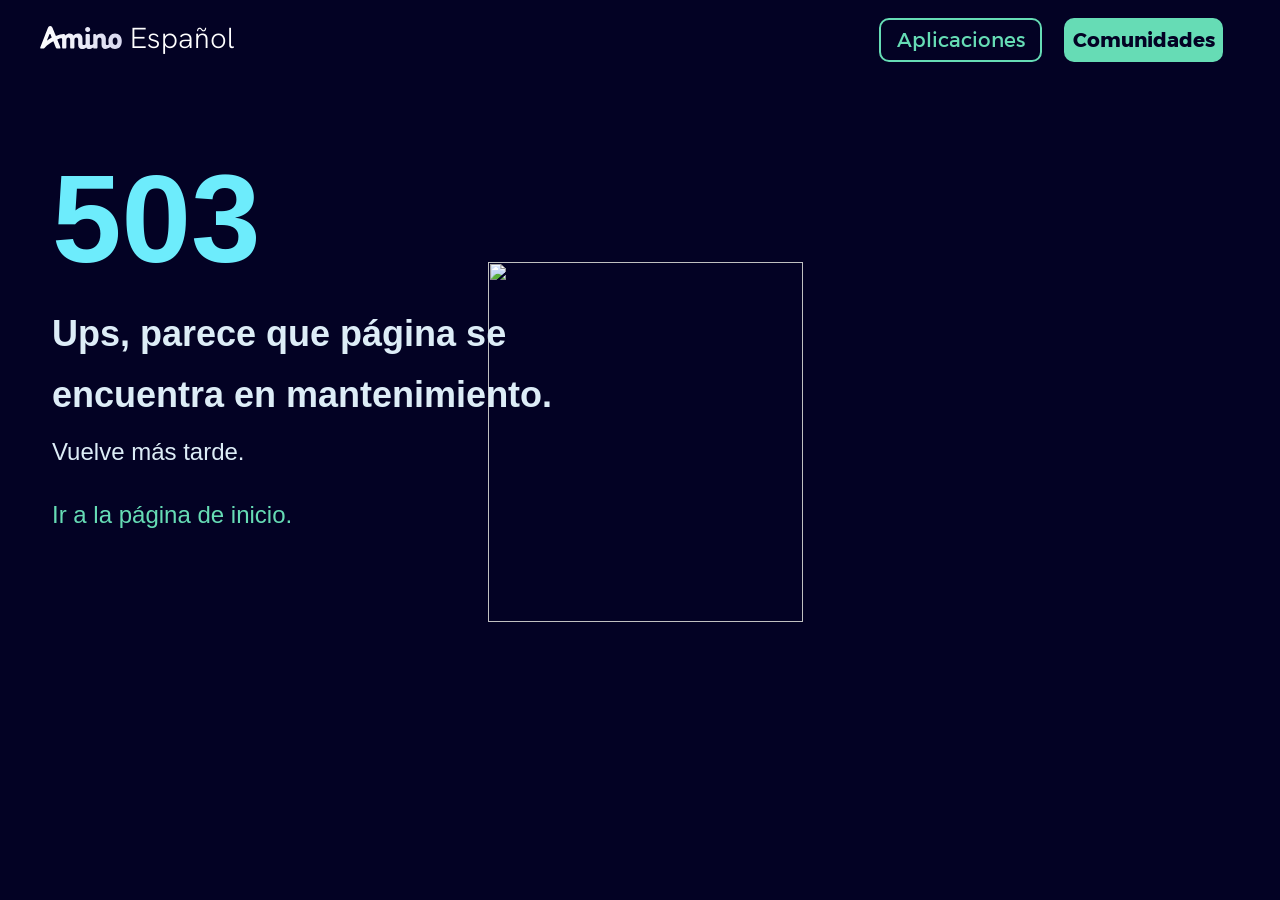
==== aplicaciones.html @ 829dcb4a "Add files via upload" ====
<!DOCTYPE html>
<html>
<head>
<meta charset="UTF-8">
<title>Aplicaciones</title>
<meta name="referrer" content="same-origin">
<meta name="robots" content="max-image-preview:large">
<meta name="viewport" content="width=device-width,initial-scale=1,shrink-to-fit=no">
<style>html,body{-webkit-text-zoom:reset !important}@font-face{font-display:block;font-family:"Hanken Grotesk 2";src:url('css/HankenGrotesk[wght].woff2') format('woff2'),url('css/HankenGrotesk[wght].woff') format('woff');font-weight:300;font-style:normal}@font-face{font-display:block;font-family:"Montserrat 5";src:url('css/Montserrat-Bold.woff2') format('woff2'),url('css/Montserrat-Bold.woff') format('woff');font-weight:700}@font-face{font-display:block;font-family:"Montserrat 2";src:url('css/Montserrat-Regular.woff2') format('woff2'),url('css/Montserrat-Regular.woff') format('woff');font-weight:400}@font-face{font-display:block;font-family:"Montserrat 1";src:url('css/Montserrat-Light.woff2') format('woff2'),url('css/Montserrat-Light.woff') format('woff');font-weight:300}@font-face{font-display:block;font-family:"Montserrat 3";src:url('css/Montserrat-Medium.woff2') format('woff2'),url('css/Montserrat-Medium.woff') format('woff');font-weight:500}@font-face{font-display:block;font-family:"Hanken Grotesk 3";src:url('css/HankenGrotesk[wght].woff2') format('woff2'),url('css/HankenGrotesk[wght].woff') format('woff');font-weight:400;font-style:normal}body>div{font-size:0}p,span,h1,h2,h3,h4,h5,h6,a,li{margin:0;word-spacing:normal;word-wrap:break-word;-ms-word-wrap:break-word;pointer-events:auto;-ms-text-size-adjust:none !important;-moz-text-size-adjust:none !important;-webkit-text-size-adjust:none !important;text-size-adjust:none !important;max-height:10000000px}sup{font-size:inherit;vertical-align:baseline;position:relative;top:-0.4em}sub{font-size:inherit;vertical-align:baseline;position:relative;top:0.4em}ul{display:block;word-spacing:normal;word-wrap:break-word;line-break:normal;list-style-type:none;padding:0;margin:0;-moz-padding-start:0;-khtml-padding-start:0;-webkit-padding-start:0;-o-padding-start:0;-padding-start:0;-webkit-margin-before:0;-webkit-margin-after:0}li{display:block;white-space:normal}[data-marker]::before{content:attr(data-marker) ' ';-webkit-user-select:none;-khtml-user-select:none;-moz-user-select:none;-ms-user-select:none;-o-user-select:none;user-select:none}li p{-webkit-touch-callout:none;-webkit-user-select:none;-khtml-user-select:none;-moz-user-select:none;-ms-user-select:none;-o-user-select:none;user-select:none}form{display:inline-block}a{text-decoration:inherit;color:inherit;-webkit-tap-highlight-color:rgba(0,0,0,0)}textarea{resize:none}.shm-l{float:left;clear:left}.shm-r{float:right;clear:right}.btf{display:none}.plyr{min-width:0 !important}html{font-family:sans-serif}body{font-size:0;margin:0;--z:1;zoom:var(--z)}audio,video{display:inline-block;vertical-align:baseline}audio:not([controls]){display:none;height:0}[hidden],template{display:none}a{background:0 0;outline:0}b,strong{font-weight:700}dfn{font-style:italic}h1,h2,h3,h4,h5,h6{font-size:1em;line-height:1;margin:0}img{border:0}svg:not(:root){overflow:hidden}button,input,optgroup,select,textarea{color:inherit;font:inherit;margin:0}button{overflow:visible}button,select{text-transform:none}button,html input[type=button],input[type=submit]{-webkit-appearance:button;cursor:pointer;box-sizing:border-box;white-space:normal}input[type=date],input[type=email],input[type=number],input[type=password],input[type=text],textarea{-webkit-appearance:none;appearance:none;box-sizing:border-box}button[disabled],html input[disabled]{cursor:default}button::-moz-focus-inner,input::-moz-focus-inner{border:0;padding:0}input{line-height:normal}input[type=checkbox],input[type=radio]{box-sizing:border-box;padding:0}input[type=number]::-webkit-inner-spin-button,input[type=number]::-webkit-outer-spin-button{height:auto}input[type=search]{-webkit-appearance:textfield;-moz-box-sizing:content-box;-webkit-box-sizing:content-box;box-sizing:content-box}input[type=search]::-webkit-search-cancel-button,input[type=search]::-webkit-search-decoration{-webkit-appearance:none}textarea{overflow:auto;box-sizing:border-box;border-color:#ddd}optgroup{font-weight:700}table{border-collapse:collapse;border-spacing:0}td,th{padding:0}blockquote{margin-block-start:0;margin-block-end:0;margin-inline-start:0;margin-inline-end:0}:-webkit-full-screen-ancestor:not(iframe){-webkit-clip-path:initial !important}
html{-webkit-font-smoothing:antialiased; -moz-osx-font-smoothing:grayscale}#b{background-color:#030224}.v12{display:block;vertical-align:top}.ps114{position:relative;margin-top:0}.s114{width:100%;min-width:1200px;min-height:79px;padding-bottom:0}.c18{border:0;-webkit-border-radius:0;-moz-border-radius:0;border-radius:0;background-color:transparent}.z99{pointer-events:none}.ps115{display:inline-block;width:0;height:0}.ps116{position:relative;margin-top:0}.s115{width:1200px;margin-left:auto;margin-right:auto;min-height:79px}.v13{display:inline-block;vertical-align:top}.ps117{position:relative;margin-left:0;margin-top:12px}.s116{min-width:1183px;width:1183px;min-height:59px}.ps118{position:relative;margin-left:0;margin-top:0}.s117{min-width:1183px;width:1183px;min-height:59px;line-height:0}.v14{display:none;vertical-align:top}.v15{display:inline-block;vertical-align:top}.ps120{position:relative;margin-left:90px;margin-top:0}.s119{min-width:600px;width:600px;overflow:hidden;height:59px}.z101{z-index:3;pointer-events:auto}.p12{text-indent:0;padding-bottom:0;padding-right:0;text-align:left}.f35{font-family:"Hanken Grotesk 2";font-size:29px;font-size:calc(29px * var(--f));line-height:1.829;font-weight:300;font-style:normal;text-decoration:none;text-transform:none;letter-spacing:normal;color:#fff;background-color:initial;text-shadow:none}.f35:hover{}.v16{display:inline-block;vertical-align:top;overflow:hidden;outline:0}.ps121{position:relative;margin-left:334px;margin-top:6px}.s120{min-width:159px;min-height:44px;box-sizing:border-box;width:159px;height:24px;padding-right:0}.c21{border:0;-webkit-border-radius:10px;-moz-border-radius:10px;border-radius:10px;background-color:#66dcb5;color:#030224;transition:color 0.20s, border-color 0.20s, background-color 0.20s, background-image 0.20s;transition-timing-function:linear}.z102{z-index:2;pointer-events:auto}.a4{display:inline-block;width:100%;height:100%}.f36{font-family:"Montserrat 5";font-size:20px;font-size:calc(20px * var(--f));line-height:1.201;font-weight:700;font-style:normal;text-decoration:none;text-transform:none;letter-spacing:normal;text-shadow:none;text-indent:0;text-align:center;cursor:pointer;padding-top:10px;padding-bottom:10px}.c21:hover{background-color:#20195a;background-clip:padding-box;border-color:#030224}.c21:active{background-color:#030224;transition:initial;color:#fff}.ps122{position:relative;margin-left:839px;margin-top:-53px}.s121{min-width:163px;min-height:44px;box-sizing:border-box;width:159px;height:24px;padding-right:0}.c22{border:2px solid #66dcb5;-webkit-border-radius:10px;-moz-border-radius:10px;border-radius:10px;background-color:transparent;color:#66dcb5;transition:color 0.20s, border-color 0.20s, background-color 0.20s, background-image 0.20s;transition-timing-function:linear}.z103{z-index:4;pointer-events:auto}.f37{font-family:"Montserrat 2";font-size:20px;font-size:calc(20px * var(--f));line-height:1.201;font-weight:400;font-style:normal;text-decoration:none;text-transform:none;letter-spacing:normal;text-shadow:none;text-indent:0;text-align:center;cursor:pointer;padding-top:8px;padding-bottom:8px}.c22:hover{background-color:#20195a;background-clip:padding-box;border-color:#030224}.c22:active{background-color:#030224;transition:initial;color:#fff}.ps123{position:relative;margin-left:-1002px;margin-top:-50px}.s122{min-width:82px;width:82px;min-height:33px;height:33px}.z104{z-index:5;pointer-events:auto}.a5{display:block}.i18{position:absolute;left:0;min-width:82px;max-width:82px;min-height:23px;max-height:23px;top:5px}.ps126{position:relative;margin-top:33px}.s125{width:1200px;margin-left:auto;margin-right:auto;min-height:511px}.ps127{position:relative;margin-left:12px;margin-top:0}.s126{min-width:751px;width:751px;min-height:511px}.s127{min-width:560px;width:560px;min-height:511px;line-height:0}.s128{min-width:560px;width:560px;overflow:hidden;height:223px}.z107{z-index:11;pointer-events:auto}.p13{text-indent:0;padding-bottom:0;padding-right:0;text-align:left}.f38{font-family:"Helvetica Neue", sans-serif;font-size:125px;font-size:calc(125px * var(--f));line-height:1.713;font-weight:700;font-style:normal;text-decoration:none;text-transform:none;letter-spacing:normal;color:#6decfc;background-color:initial;text-shadow:none}.f38:hover{}.ps128{position:relative;margin-left:0;margin-top:-32px}.s129{min-width:510px;width:510px;overflow:hidden;height:129px}.z108{z-index:12;pointer-events:auto}.f39{font-family:"Helvetica Neue", sans-serif;font-size:36px;font-size:calc(36px * var(--f));line-height:1.695;font-weight:700;font-style:normal;text-decoration:none;text-transform:none;letter-spacing:normal;color:#ddedf7;background-color:initial;text-shadow:none}.f39:hover{}.ps129{position:relative;margin-left:0;margin-top:0}.s130{min-width:510px;width:510px;overflow:hidden;height:41px}.z109{z-index:13;pointer-events:auto}.f40{font-family:"Helvetica Neue", sans-serif;font-size:24px;font-size:calc(24px * var(--f));line-height:1.668;font-weight:400;font-style:normal;text-decoration:none;text-transform:none;letter-spacing:normal;color:#ddedf7;background-color:initial;text-shadow:none}.f40:hover{}.ps130{position:relative;margin-left:0;margin-top:21px}.s131{min-width:510px;width:510px;overflow:hidden;height:129px}.z110{z-index:14;pointer-events:auto}.f41{font-family:"Helvetica Neue", sans-serif;font-size:24px;font-size:calc(24px * var(--f));line-height:1.709;font-weight:500;font-style:normal;text-decoration:none;text-transform:none;letter-spacing:normal;color:#66dcb5;background-color:initial;text-shadow:none}.f41:hover{}.ps131{position:relative;margin-left:436px;margin-top:-362px}.s132{min-width:315px;width:315px;min-height:361px;height:361px}.z111{z-index:10;pointer-events:auto}.i21{position:absolute;left:0;width:315px;height:360px;top:1px;border:0}.c24{display:inline-block;position:relative;margin-left:0;margin-top:0}body{--d:0;--s:1200}@media (max-width:1199px) {.s114{min-width:320px;min-height:74px}.ps116{margin-top:2px}.s115{width:320px;min-height:68px}.ps117{margin-left:24px;margin-top:5px}.s116{min-width:271px;width:271px;min-height:63px}.s117{min-width:271px;width:271px;min-height:63px}.v14{display:inline-block}.ps119{position:relative;margin-left:82px;margin-top:21px}.s118{min-width:109px;width:109px;overflow:hidden;height:42px}.z100{z-index:6;pointer-events:auto}.p11{text-indent:0;padding-bottom:0;padding-right:0;text-align:center}.f34{font-family:"Hanken Grotesk 2";font-size:22px;font-size:calc(22px * var(--f));line-height:1.819;font-weight:300;font-style:normal;text-decoration:none;text-transform:none;letter-spacing:normal;color:#fff;background-color:initial;text-shadow:none}.f34:hover{}.v15{display:none}.v16{display:none}.ps123{margin-left:-94px;margin-top:0}.s122{min-width:78px;width:78px;min-height:31px;height:31px}.i18{min-width:78px;max-width:78px;min-height:22px;max-height:22px;top:4px}.ps124{position:relative;margin-left:-175px;margin-top:16px}.s123{min-width:30px;width:30px;min-height:28px;height:28px}.z105{z-index:7;pointer-events:auto}.i19{position:absolute;left:1px;width:28px;height:28px;top:0;border:0}.ps125{position:relative;margin-left:216px;margin-top:18px}.s124{min-width:25px;width:25px;min-height:25px;height:25px}.z106{z-index:8;pointer-events:auto}.i20{position:absolute;left:0;width:25px;height:25px;top:0;border:0}.ps126{margin-top:0}.s125{width:320px;min-height:451px}.ps127{margin-left:19px}.s126{min-width:236px;width:236px;min-height:451px}.s127{min-width:236px;width:236px;min-height:241px}.s128{min-width:236px;width:236px;height:124px}.f38{font-size:66px;font-size:calc(66px * var(--f))}.ps128{margin-top:-26px}.s129{min-width:216px;width:216px;height:65px}.f39{font-size:15px;font-size:calc(15px * var(--f));line-height:1.734}.ps129{margin-top:-11px}.s130{min-width:216px;width:216px;height:22px}.f40{font-size:12px;font-size:calc(12px * var(--f))}.ps130{margin-top:13px}.s131{min-width:216px;width:216px;height:54px}.f41{font-size:12px;font-size:calc(12px * var(--f));line-height:1.668}.ps131{margin-left:50px;margin-top:0}.s132{min-width:183px;width:183px;min-height:210px;height:210px}.i21{width:183px;height:209px}body{--d:1;--s:320}}</style>
<link onload="this.media='all';this.onload=null;" rel="stylesheet" href="css/site.7ef5ec.css" media="print">
</head>
<body id="b">
<script>var p=document.createElement("P");p.innerHTML="&nbsp;",p.style.cssText="position:fixed;visible:hidden;font-size:100px;zoom:1",document.body.appendChild(p);var rsz=function(e){return function(){var r=Math.trunc(1e3/parseFloat(window.getComputedStyle(e).getPropertyValue("font-size")))/10,t=document.body;r!=t.style.getPropertyValue("--f")&&t.style.setProperty("--f",r)}}(p);if("ResizeObserver"in window){var ro=new ResizeObserver(rsz);ro.observe(p)}else if("requestAnimationFrame"in window){var raf=function(){rsz(),requestAnimationFrame(raf)};requestAnimationFrame(raf)}else setInterval(rsz,100);</script>

<script>!function(){var e=function(){var e=document.body;e.style.setProperty("--z",1);var t=window.innerWidth,n=getComputedStyle(e).getPropertyValue("--s");if(320==n){if(t<320)return;t=Math.min(479,t)}else if(480==n){if(t<480)return;t=Math.min(610,t)}else t=n;e.style.setProperty("--z",Math.trunc(t/n*1e3)/1e3)};window.addEventListener?window.addEventListener("resize",e,!0):window.onscroll=e,e()}();</script>

<div data-block-group="0" class="v12 ps114 s114 c18 z99">
<div class="ps115">
</div>
<div class="ps116 v12 s115">
<div class="v13 ps117 s116">
<div class="v13 ps118 s117">
<div class="v14 ps119 s118 c19 z100">
<p class="p11 f34">Espa&ntilde;ol</p>
</div>
<div class="v15 ps120 s119 c20 z101">
<p class="p12"><a href="./" class="f35">Espa&ntilde;ol</a></p>
</div>
<div class="v16 ps121 s120 c21 z102">
<a href="comunidades.html" class="a4 f36">Comunidades</a>
</div>
<div class="v16 ps122 s121 c22 z103">
<a href="#" class="a4 f37">Aplicaciones</a>
</div>
<div class="v13 ps123 s122 c23 z104">
<a href="./" class="a5"><svg viewBox="0 0 305 86" xmlns="http://www.w3.org/2000/svg" class="i18"><defs><linearGradient id="un13-1" x1="0%" x2="100%" y1="100%" y2="100%"><stop offset="0%" stop-color="#FFF"/><stop offset="100%" stop-color="#D7D7EF"/></linearGradient></defs><path fill="url(#un13-1)" fill-rule="evenodd" d="M276.5 22c5.754 0 9.5-4.037 9.5-9s-3.947-9-9.5-9 -9.5 4.037-9.5 9 3.813 9 9.5 9Zm102.196 6.109c-14.459 0-24.608 11.16-24.608 28.318 0 4.254.417 8.09 1.32 11.578 -2.293 1.953-4.448 3.278-6.533 3.278 -3.128 0-4.519-1.883-4.519-5.859V47.08c0-11.369-6.881-18.971-17.517-18.971 -7.368 0-12.651 2.86-16.614 7.044 -.278-.488-.625-1.185-1.042-1.953 -1.112-2.022-2.642-3.487-5.561-3.487h-2.294c-2.503 0-3.962 1.744-3.962 4.743v32.572c-2.711 2.372-5.7 4.255-8.273 4.255 -3.128 0-4.518-1.953-4.518-5.859V34.456c0-3.07-1.182-4.743-4.032-4.743h-7.924c-2.503 0-3.962 1.744-3.962 4.743v33.48c-2.642 2.092-4.866 3.347-7.09 3.347 -3.129 0-4.519-1.883-4.519-5.859V47.08c0-11.369-6.048-18.971-16.683-18.971 -7.369 0-12.93 3.348-16.892 7.463 -2.85-4.464-7.438-7.394-14.041-7.394 -6.535 0-10.984 2.442-15.78 6.906 -2.016-4.255-4.796-5.301-7.994-5.301 -5.7 0-18.351 3.557-27.944 7.602 -4.31-11.09-10.844-26.155-12.86-30.898 -.417-.907-1.112-2.302-1.668-3.07C141.586 1.187 139.5 0 136.373 0c-2.78 0-4.727 1.186-6.186 2.86 -.765.906-1.669 2.371-2.155 3.557 -2.711 6.486-19.95 50.637-28.292 72.399 -1.32 3.418-1.043 5.65 2.224 5.65h8.759c2.572 0 3.545-1.116 6.117-3.837 9.384-10.043 20.715-17.855 31.142-23.226 4.24 10.393 8.48 21.064 9.315 23.226 1.251 3.139 2.85 3.837 5.77 3.837h8.48c3.267 0 3.823-2.232 2.71-5.092 -1.945-5.092-6.533-16.46-11.4-28.667 5.7-2.65 12.583-4.743 14.807-4.743 2.364 0 3.267 1.674 3.267 4.255v29.504c0 3.069 1.182 4.743 4.032 4.743h7.924c2.503 0 3.963-1.744 3.963-4.743V52.38c0-5.161 2.294-8.928 7.229-8.928 4.935 0 6.882 3.837 6.882 8.928v27.342c0 3.069 1.182 4.743 4.032 4.743h7.924c2.503 0 3.962-1.744 3.962-4.743V52.38c0-5.161 2.294-8.928 7.23-8.928 4.935 0 6.881 3.837 6.881 8.928v17.856c0 9.695 5.283 15.763 13.834 15.763 6.95 0 11.747-2.441 16.196-5.929 2.364 3.767 6.326 5.929 11.4 5.929 6.048 0 10.983-3.069 14.876-5.998 .07 2.86 1.32 4.464 4.032 4.464h7.924c2.503 0 3.963-1.744 3.963-4.743V52.38c0-5.161 2.78-8.928 7.715-8.928 4.936 0 7.3 3.837 7.3 8.928v17.856c0 9.695 5.282 15.763 13.832 15.763 7.23 0 13.903-3.348 18.56-7.184 4.032 4.603 9.94 7.184 17.935 7.184 17.239 0 25.442-11.509 25.442-29.504 .139-17.297-9.663-28.387-25.303-28.387ZM124 55c1.876-4.514 5.699-14.861 8.27-21.389 .904-2.361 1.599-3.611 3.197-3.611 1.668 0 2.433 1.944 3.128 3.611 1.112 2.639 2.293 6.25 3.405 9.167 -6.116 3.194-12.649 7.778-18 12.222Zm255 16c-6.264 0-9-5.807-9-14.588 0-8.02 3.384-13.412 9-13.412 5.904 0 9 5.462 9 13.412C388 65.331 385.696 71 379 71Z" transform="translate(-99 0)"/></svg></a>
</div>
<div class="v14 ps124 s123 c19 z105">
<picture>
<source srcset="images/ic_video_template-56.webp 2x" type="image/webp" media="(max-width:1199px)">
<source srcset="images/ic_video_template-56.png 2x" media="(max-width:1199px)">
<source srcset="[data-uri]" media="(min-width:1200px)">
<img src="images/ic_video_template-56.png" class="i19">
</picture>
</div>
<div class="v14 ps125 s124 c19 z106">
<picture>
<source srcset="images/drawer_right_explore-50.webp 2x" type="image/webp" media="(max-width:1199px)">
<source srcset="images/drawer_right_explore-50.png 2x" media="(max-width:1199px)">
<source srcset="[data-uri]" media="(min-width:1200px)">
<img src="images/drawer_right_explore-50.png" class="i20">
</picture>
</div>
</div>
</div>
</div>
</div>
<div class="ps126 v12 s125 z99">
<div class="v13 ps127 s126">
<div class="v13 ps118 s126">
<div class="v13 ps118 s127">
<div class="v13 ps118 s128 c23 z107">
<p class="p13 f38">503</p>
</div>
<div class="v13 ps128 s129 c23 z108">
<p class="p13 f39">Ups, parece que p&aacute;gina se encuentra en mantenimiento.</p>
</div>
<div class="v13 ps129 s130 c23 z109">
<p class="p13 f40">Vuelve m&aacute;s tarde.</p>
</div>
<div class="v13 ps130 s131 c23 z110">
<p class="p13"><a href="./" class="f41">Ir a la p&aacute;gina de inicio.</a></p>
</div>
</div>
<div class="v13 ps131 s132 c23 z111">
<picture>
<source srcset="images/404-brand-logo-366.webp 2x" type="image/webp" media="(max-width:1199px)">
<source srcset="images/404-brand-logo-366.png 2x" media="(max-width:1199px)">
<source srcset="images/404-brand-logo-315.webp 1x, images/404-brand-logo-630.webp 2x" type="image/webp" media="(min-width:1200px)">
<source srcset="images/404-brand-logo-315.png 1x, images/404-brand-logo-630.png 2x" media="(min-width:1200px)">
<img src="images/404-brand-logo-630.png" class="i21">
</picture>
</div>
</div>
</div>
</div>
<div class="c24">
</div>
<script>var lwi=-1;function thresholdPassed(){var w=document.documentElement.clientWidth;var p=false;var cw=0;if(w>=1200){cw++;}if(lwi!=cw){p=true;}lwi=cw;return p;}!function(){if("Promise"in window&&void 0!==window.performance){var e,t,r=document,n=function(){return r.createElement("link")},o=new Set,a=n(),i=a.relList&&a.relList.supports&&a.relList.supports("prefetch"),s=location.href.replace(/#[^#]+$/,"");o.add(s);var c=function(e){var t=location,r="http:",n="https:";if(e&&e.href&&e.origin==t.origin&&[r,n].includes(e.protocol)&&(e.protocol!=r||t.protocol!=n)){var o=e.pathname;if(!(e.hash&&o+e.search==t.pathname+t.search||"?preload=no"==e.search.substr(-11)||".html"!=o.substr(-5)&&".html"!=o.substr(-5)&&"/"!=o.substr(-1)))return!0}},u=function(e){var t=e.replace(/#[^#]+$/,"");if(!o.has(t)){if(i){var a=n();a.rel="prefetch",a.href=t,r.head.appendChild(a)}else{var s=new XMLHttpRequest;s.open("GET",t,s.withCredentials=!0),s.send()}o.add(t)}},p=function(e){return e.target.closest("a")},f=function(t){var r=t.relatedTarget;r&&p(t)==r.closest("a")||e&&(clearTimeout(e),e=void 0)},d={capture:!0,passive:!0};r.addEventListener("touchstart",function(e){t=performance.now();var r=p(e);c(r)&&u(r.href)},d),r.addEventListener("mouseover",function(r){if(!(performance.now()-t<1200)){var n=p(r);c(n)&&(n.addEventListener("mouseout",f,{passive:!0}),e=setTimeout(function(){u(n.href),e=void 0},80))}},d)}}();dpth="/";!function(){var e={},t={},n={};window.ld=function(a,r,o){var c=function(){"interactive"==document.readyState?(r&&r(),document.addEventListener("readystatechange",function(){"complete"==document.readyState&&o&&o()})):"complete"==document.readyState?(r&&r(),o&&o()):document.addEventListener("readystatechange",function(){"interactive"==document.readyState&&r&&r(),"complete"==document.readyState&&o&&o()})},d=(1<<a.length)-1,u=0,i=function(r){var o=a[r],i=function(){for(var t=0;t<a.length;t++){var r=(1<<t)-1;if((u&r)==r&&n[a[t]]){if(!e[a[t]]){var o=document.createElement("script");o.textContent=n[a[t]],document.body.appendChild(o),e[a[t]]=!0}if((u|=1<<t)==d)return c(),0}}return 1};if(null==t[o]){t[o]=[];var f=new XMLHttpRequest;f.open("GET",o,!0),f.onload=function(){n[o]=f.responseText,[].forEach.call(t[o],function(e){e()})},t[o].push(i),f.send()}else{if(e[o])return i();t[o].push(i)}return 1};if(a.length)for(var f=0;f<a.length&&i(f);f++);else c()}}();ld([],function(){!function(){var e=document.querySelectorAll('a[href^="#"]');[].forEach.call(e,function(e){e.addEventListener("click",function(t){var a=!1,o=document.body.parentNode;(/iPad|iPhone|iPod/.test(navigator.userAgent)&&!window.MSStream||"MacIntel"===navigator.platform&&navigator.maxTouchPoints>1)&&"none"!=getComputedStyle(o).getPropertyValue("scroll-snap-type")&&(o.setAttribute("data-snap",o.style.scrollSnapType),o.style.scrollSnapType="none",a=!0);var n=0;if(e.hash.length>1){var r=parseFloat(getComputedStyle(document.body).getPropertyValue("zoom"));r||(r=1);var i=e.hash.slice(1),s=document.getElementById(i);if(null===s&&null===(s=document.querySelector('[name="'+i+'"]')))return;var u=/chrome/i.test(navigator.userAgent);n=u?s.getBoundingClientRect().top*r+pageYOffset:(s.getBoundingClientRect().top+pageYOffset)*r}else if(a)for(var l=document.querySelectorAll("[data-block-group]"),c=0;c<l.length;c++)if("none"!=getComputedStyle(l[c]).getPropertyValue("scroll-snap-align")){s=l[c];break}if(a)window.smoothScroll(t,s,1);else if("scrollBehavior"in document.documentElement.style)scroll({top:n,left:0,behavior:"smooth"});else if("requestAnimationFrame"in window){var d=pageYOffset,m=null;requestAnimationFrame(function e(t){m||(m=t);var a=(t-m)/400;scrollTo(0,d<n?(n-d)*a+d:d-(d-n)*a),a<1?requestAnimationFrame(e):scrollTo(0,n)})}else scrollTo(0,n);t.preventDefault()},!1)})}(),window.smoothScroll=function(e,t,a,o){e.stopImmediatePropagation();var n,r=pageYOffset;t?(("string"==typeof t||t instanceof String)&&(t=document.querySelector(t)),n=t.getBoundingClientRect().top):n=-r;var i=parseFloat(getComputedStyle(document.body).getPropertyValue("zoom"));i||(i=1);var s=n*i+(/chrome/i.test(navigator.userAgent)?0:r*(i-1)),u=null;function l(){c(window.performance.now?window.performance.now():Date.now())}function c(e){null===u&&(u=e);var n=(e-u)/1e3,i=function(e,t,a){switch(o){case"linear":break;case"easeInQuad":e*=e;break;case"easeOutQuad":e=1-(1-e)*(1-e);break;case"easeInCubic":e*=e*e;break;case"easeOutCubic":e=1-Math.pow(1-e,3);break;case"easeInOutCubic":e=e<.5?4*e*e*e:1-Math.pow(-2*e+2,3)/2;break;case"easeInQuart":e*=e*e*e;break;case"easeOutQuart":e=1-Math.pow(1-e,4);break;case"easeInOutQuart":e=e<.5?8*e*e*e*e:1-Math.pow(-2*e+2,4)/2;break;case"easeInQuint":e*=e*e*e*e;break;case"easeOutQuint":e=1-Math.pow(1-e,5);break;case"easeInOutQuint":e=e<.5?16*e*e*e*e*e:1-Math.pow(-2*e+2,5)/2;break;case"easeInCirc":e=1-Math.sqrt(1-Math.pow(e,2));break;case"easeOutCirc":e=Math.sqrt(1-Math.pow(0,2));break;case"easeInOutCirc":e=e<.5?(1-Math.sqrt(1-Math.pow(2*e,2)))/2:(Math.sqrt(1-Math.pow(-2*e+2,2))+1)/2;break;case"easeInOutQuad":default:e=e<.5?2*e*e:1-Math.pow(-2*e+2,2)/2}e>1&&(e=1);return t+a*e}(n/a,r,s);if(window.scrollTo(0,i),n<a)"requestAnimationFrame"in window?requestAnimationFrame(c):setTimeout(l,1e3/120);else if(/iPad|iPhone|iPod/.test(navigator.userAgent)&&!window.MSStream||"MacIntel"===navigator.platform&&navigator.maxTouchPoints>1){if(t)for(var d=t;d!=document.body;){if(d.getAttribute("data-block-group")){d.scrollIntoView();break}d=d.parentNode}setTimeout(function(){var e=document.body.parentNode;e.style.scrollSnapType=e.getAttribute("data-snap"),e.removeAttribute("data-snap")},100)}}return"requestAnimationFrame"in window?requestAnimationFrame(c):setTimeout(l,1e3/120),!1};!function(){var e=null;if(location.hash){var t=location.hash.replace("#",""),n=function(){var o=document.getElementById(t);null===o&&(o=document.querySelector('[name="'+t+'"]')),o&&o.scrollIntoView(!0),"0px"===window.getComputedStyle(document.body).getPropertyValue("min-width")?setTimeout(n,100):null!=e&&setTimeout(e,100)};n()}else null!=e&&e()}();});</script>
</body>
</html>
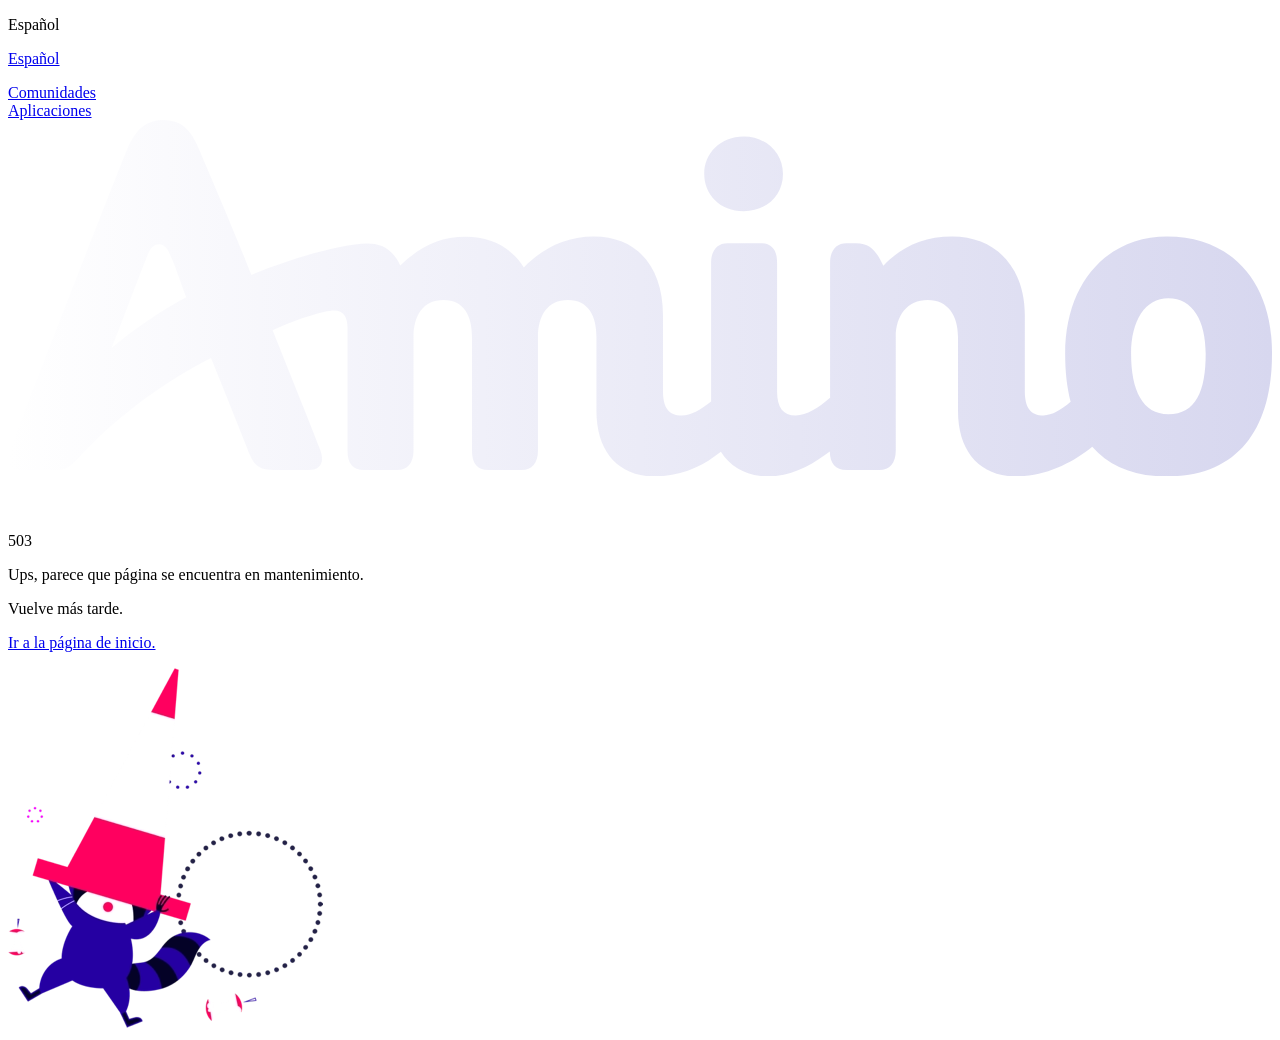
==== commit 069c998f: "Add files via upload" ====
--- a/aplicaciones.html
+++ b/aplicaciones.html
@@ -6,87 +6,86 @@
 <meta name="referrer" content="same-origin">
 <meta name="robots" content="max-image-preview:large">
 <meta name="viewport" content="width=device-width,initial-scale=1,shrink-to-fit=no">
-<style>html,body{-webkit-text-zoom:reset !important}@font-face{font-display:block;font-family:"Hanken Grotesk 2";src:url('css/HankenGrotesk[wght].woff2') format('woff2'),url('css/HankenGrotesk[wght].woff') format('woff');font-weight:300;font-style:normal}@font-face{font-display:block;font-family:"Montserrat 5";src:url('css/Montserrat-Bold.woff2') format('woff2'),url('css/Montserrat-Bold.woff') format('woff');font-weight:700}@font-face{font-display:block;font-family:"Montserrat 2";src:url('css/Montserrat-Regular.woff2') format('woff2'),url('css/Montserrat-Regular.woff') format('woff');font-weight:400}@font-face{font-display:block;font-family:"Montserrat 1";src:url('css/Montserrat-Light.woff2') format('woff2'),url('css/Montserrat-Light.woff') format('woff');font-weight:300}@font-face{font-display:block;font-family:"Montserrat 3";src:url('css/Montserrat-Medium.woff2') format('woff2'),url('css/Montserrat-Medium.woff') format('woff');font-weight:500}@font-face{font-display:block;font-family:"Hanken Grotesk 3";src:url('css/HankenGrotesk[wght].woff2') format('woff2'),url('css/HankenGrotesk[wght].woff') format('woff');font-weight:400;font-style:normal}body>div{font-size:0}p,span,h1,h2,h3,h4,h5,h6,a,li{margin:0;word-spacing:normal;word-wrap:break-word;-ms-word-wrap:break-word;pointer-events:auto;-ms-text-size-adjust:none !important;-moz-text-size-adjust:none !important;-webkit-text-size-adjust:none !important;text-size-adjust:none !important;max-height:10000000px}sup{font-size:inherit;vertical-align:baseline;position:relative;top:-0.4em}sub{font-size:inherit;vertical-align:baseline;position:relative;top:0.4em}ul{display:block;word-spacing:normal;word-wrap:break-word;line-break:normal;list-style-type:none;padding:0;margin:0;-moz-padding-start:0;-khtml-padding-start:0;-webkit-padding-start:0;-o-padding-start:0;-padding-start:0;-webkit-margin-before:0;-webkit-margin-after:0}li{display:block;white-space:normal}[data-marker]::before{content:attr(data-marker) ' ';-webkit-user-select:none;-khtml-user-select:none;-moz-user-select:none;-ms-user-select:none;-o-user-select:none;user-select:none}li p{-webkit-touch-callout:none;-webkit-user-select:none;-khtml-user-select:none;-moz-user-select:none;-ms-user-select:none;-o-user-select:none;user-select:none}form{display:inline-block}a{text-decoration:inherit;color:inherit;-webkit-tap-highlight-color:rgba(0,0,0,0)}textarea{resize:none}.shm-l{float:left;clear:left}.shm-r{float:right;clear:right}.btf{display:none}.plyr{min-width:0 !important}html{font-family:sans-serif}body{font-size:0;margin:0;--z:1;zoom:var(--z)}audio,video{display:inline-block;vertical-align:baseline}audio:not([controls]){display:none;height:0}[hidden],template{display:none}a{background:0 0;outline:0}b,strong{font-weight:700}dfn{font-style:italic}h1,h2,h3,h4,h5,h6{font-size:1em;line-height:1;margin:0}img{border:0}svg:not(:root){overflow:hidden}button,input,optgroup,select,textarea{color:inherit;font:inherit;margin:0}button{overflow:visible}button,select{text-transform:none}button,html input[type=button],input[type=submit]{-webkit-appearance:button;cursor:pointer;box-sizing:border-box;white-space:normal}input[type=date],input[type=email],input[type=number],input[type=password],input[type=text],textarea{-webkit-appearance:none;appearance:none;box-sizing:border-box}button[disabled],html input[disabled]{cursor:default}button::-moz-focus-inner,input::-moz-focus-inner{border:0;padding:0}input{line-height:normal}input[type=checkbox],input[type=radio]{box-sizing:border-box;padding:0}input[type=number]::-webkit-inner-spin-button,input[type=number]::-webkit-outer-spin-button{height:auto}input[type=search]{-webkit-appearance:textfield;-moz-box-sizing:content-box;-webkit-box-sizing:content-box;box-sizing:content-box}input[type=search]::-webkit-search-cancel-button,input[type=search]::-webkit-search-decoration{-webkit-appearance:none}textarea{overflow:auto;box-sizing:border-box;border-color:#ddd}optgroup{font-weight:700}table{border-collapse:collapse;border-spacing:0}td,th{padding:0}blockquote{margin-block-start:0;margin-block-end:0;margin-inline-start:0;margin-inline-end:0}:-webkit-full-screen-ancestor:not(iframe){-webkit-clip-path:initial !important}
-html{-webkit-font-smoothing:antialiased; -moz-osx-font-smoothing:grayscale}#b{background-color:#030224}.v12{display:block;vertical-align:top}.ps114{position:relative;margin-top:0}.s114{width:100%;min-width:1200px;min-height:79px;padding-bottom:0}.c18{border:0;-webkit-border-radius:0;-moz-border-radius:0;border-radius:0;background-color:transparent}.z99{pointer-events:none}.ps115{display:inline-block;width:0;height:0}.ps116{position:relative;margin-top:0}.s115{width:1200px;margin-left:auto;margin-right:auto;min-height:79px}.v13{display:inline-block;vertical-align:top}.ps117{position:relative;margin-left:0;margin-top:12px}.s116{min-width:1183px;width:1183px;min-height:59px}.ps118{position:relative;margin-left:0;margin-top:0}.s117{min-width:1183px;width:1183px;min-height:59px;line-height:0}.v14{display:none;vertical-align:top}.v15{display:inline-block;vertical-align:top}.ps120{position:relative;margin-left:90px;margin-top:0}.s119{min-width:600px;width:600px;overflow:hidden;height:59px}.z101{z-index:3;pointer-events:auto}.p12{text-indent:0;padding-bottom:0;padding-right:0;text-align:left}.f35{font-family:"Hanken Grotesk 2";font-size:29px;font-size:calc(29px * var(--f));line-height:1.829;font-weight:300;font-style:normal;text-decoration:none;text-transform:none;letter-spacing:normal;color:#fff;background-color:initial;text-shadow:none}.f35:hover{}.v16{display:inline-block;vertical-align:top;overflow:hidden;outline:0}.ps121{position:relative;margin-left:334px;margin-top:6px}.s120{min-width:159px;min-height:44px;box-sizing:border-box;width:159px;height:24px;padding-right:0}.c21{border:0;-webkit-border-radius:10px;-moz-border-radius:10px;border-radius:10px;background-color:#66dcb5;color:#030224;transition:color 0.20s, border-color 0.20s, background-color 0.20s, background-image 0.20s;transition-timing-function:linear}.z102{z-index:2;pointer-events:auto}.a4{display:inline-block;width:100%;height:100%}.f36{font-family:"Montserrat 5";font-size:20px;font-size:calc(20px * var(--f));line-height:1.201;font-weight:700;font-style:normal;text-decoration:none;text-transform:none;letter-spacing:normal;text-shadow:none;text-indent:0;text-align:center;cursor:pointer;padding-top:10px;padding-bottom:10px}.c21:hover{background-color:#20195a;background-clip:padding-box;border-color:#030224}.c21:active{background-color:#030224;transition:initial;color:#fff}.ps122{position:relative;margin-left:839px;margin-top:-53px}.s121{min-width:163px;min-height:44px;box-sizing:border-box;width:159px;height:24px;padding-right:0}.c22{border:2px solid #66dcb5;-webkit-border-radius:10px;-moz-border-radius:10px;border-radius:10px;background-color:transparent;color:#66dcb5;transition:color 0.20s, border-color 0.20s, background-color 0.20s, background-image 0.20s;transition-timing-function:linear}.z103{z-index:4;pointer-events:auto}.f37{font-family:"Montserrat 2";font-size:20px;font-size:calc(20px * var(--f));line-height:1.201;font-weight:400;font-style:normal;text-decoration:none;text-transform:none;letter-spacing:normal;text-shadow:none;text-indent:0;text-align:center;cursor:pointer;padding-top:8px;padding-bottom:8px}.c22:hover{background-color:#20195a;background-clip:padding-box;border-color:#030224}.c22:active{background-color:#030224;transition:initial;color:#fff}.ps123{position:relative;margin-left:-1002px;margin-top:-50px}.s122{min-width:82px;width:82px;min-height:33px;height:33px}.z104{z-index:5;pointer-events:auto}.a5{display:block}.i18{position:absolute;left:0;min-width:82px;max-width:82px;min-height:23px;max-height:23px;top:5px}.ps126{position:relative;margin-top:33px}.s125{width:1200px;margin-left:auto;margin-right:auto;min-height:511px}.ps127{position:relative;margin-left:12px;margin-top:0}.s126{min-width:751px;width:751px;min-height:511px}.s127{min-width:560px;width:560px;min-height:511px;line-height:0}.s128{min-width:560px;width:560px;overflow:hidden;height:223px}.z107{z-index:11;pointer-events:auto}.p13{text-indent:0;padding-bottom:0;padding-right:0;text-align:left}.f38{font-family:"Helvetica Neue", sans-serif;font-size:125px;font-size:calc(125px * var(--f));line-height:1.713;font-weight:700;font-style:normal;text-decoration:none;text-transform:none;letter-spacing:normal;color:#6decfc;background-color:initial;text-shadow:none}.f38:hover{}.ps128{position:relative;margin-left:0;margin-top:-32px}.s129{min-width:510px;width:510px;overflow:hidden;height:129px}.z108{z-index:12;pointer-events:auto}.f39{font-family:"Helvetica Neue", sans-serif;font-size:36px;font-size:calc(36px * var(--f));line-height:1.695;font-weight:700;font-style:normal;text-decoration:none;text-transform:none;letter-spacing:normal;color:#ddedf7;background-color:initial;text-shadow:none}.f39:hover{}.ps129{position:relative;margin-left:0;margin-top:0}.s130{min-width:510px;width:510px;overflow:hidden;height:41px}.z109{z-index:13;pointer-events:auto}.f40{font-family:"Helvetica Neue", sans-serif;font-size:24px;font-size:calc(24px * var(--f));line-height:1.668;font-weight:400;font-style:normal;text-decoration:none;text-transform:none;letter-spacing:normal;color:#ddedf7;background-color:initial;text-shadow:none}.f40:hover{}.ps130{position:relative;margin-left:0;margin-top:21px}.s131{min-width:510px;width:510px;overflow:hidden;height:129px}.z110{z-index:14;pointer-events:auto}.f41{font-family:"Helvetica Neue", sans-serif;font-size:24px;font-size:calc(24px * var(--f));line-height:1.709;font-weight:500;font-style:normal;text-decoration:none;text-transform:none;letter-spacing:normal;color:#66dcb5;background-color:initial;text-shadow:none}.f41:hover{}.ps131{position:relative;margin-left:436px;margin-top:-362px}.s132{min-width:315px;width:315px;min-height:361px;height:361px}.z111{z-index:10;pointer-events:auto}.i21{position:absolute;left:0;width:315px;height:360px;top:1px;border:0}.c24{display:inline-block;position:relative;margin-left:0;margin-top:0}body{--d:0;--s:1200}@media (max-width:1199px) {.s114{min-width:320px;min-height:74px}.ps116{margin-top:2px}.s115{width:320px;min-height:68px}.ps117{margin-left:24px;margin-top:5px}.s116{min-width:271px;width:271px;min-height:63px}.s117{min-width:271px;width:271px;min-height:63px}.v14{display:inline-block}.ps119{position:relative;margin-left:82px;margin-top:21px}.s118{min-width:109px;width:109px;overflow:hidden;height:42px}.z100{z-index:6;pointer-events:auto}.p11{text-indent:0;padding-bottom:0;padding-right:0;text-align:center}.f34{font-family:"Hanken Grotesk 2";font-size:22px;font-size:calc(22px * var(--f));line-height:1.819;font-weight:300;font-style:normal;text-decoration:none;text-transform:none;letter-spacing:normal;color:#fff;background-color:initial;text-shadow:none}.f34:hover{}.v15{display:none}.v16{display:none}.ps123{margin-left:-94px;margin-top:0}.s122{min-width:78px;width:78px;min-height:31px;height:31px}.i18{min-width:78px;max-width:78px;min-height:22px;max-height:22px;top:4px}.ps124{position:relative;margin-left:-175px;margin-top:16px}.s123{min-width:30px;width:30px;min-height:28px;height:28px}.z105{z-index:7;pointer-events:auto}.i19{position:absolute;left:1px;width:28px;height:28px;top:0;border:0}.ps125{position:relative;margin-left:216px;margin-top:18px}.s124{min-width:25px;width:25px;min-height:25px;height:25px}.z106{z-index:8;pointer-events:auto}.i20{position:absolute;left:0;width:25px;height:25px;top:0;border:0}.ps126{margin-top:0}.s125{width:320px;min-height:451px}.ps127{margin-left:19px}.s126{min-width:236px;width:236px;min-height:451px}.s127{min-width:236px;width:236px;min-height:241px}.s128{min-width:236px;width:236px;height:124px}.f38{font-size:66px;font-size:calc(66px * var(--f))}.ps128{margin-top:-26px}.s129{min-width:216px;width:216px;height:65px}.f39{font-size:15px;font-size:calc(15px * var(--f));line-height:1.734}.ps129{margin-top:-11px}.s130{min-width:216px;width:216px;height:22px}.f40{font-size:12px;font-size:calc(12px * var(--f))}.ps130{margin-top:13px}.s131{min-width:216px;width:216px;height:54px}.f41{font-size:12px;font-size:calc(12px * var(--f));line-height:1.668}.ps131{margin-left:50px;margin-top:0}.s132{min-width:183px;width:183px;min-height:210px;height:210px}.i21{width:183px;height:209px}body{--d:1;--s:320}}</style>
-<link onload="this.media='all';this.onload=null;" rel="stylesheet" href="css/site.7ef5ec.css" media="print">
+<link rel="stylesheet" href="css/site.25cc57.css" type="text/css">
 </head>
-<body id="b">
+<body id="b2">
 <script>var p=document.createElement("P");p.innerHTML="&nbsp;",p.style.cssText="position:fixed;visible:hidden;font-size:100px;zoom:1",document.body.appendChild(p);var rsz=function(e){return function(){var r=Math.trunc(1e3/parseFloat(window.getComputedStyle(e).getPropertyValue("font-size")))/10,t=document.body;r!=t.style.getPropertyValue("--f")&&t.style.setProperty("--f",r)}}(p);if("ResizeObserver"in window){var ro=new ResizeObserver(rsz);ro.observe(p)}else if("requestAnimationFrame"in window){var raf=function(){rsz(),requestAnimationFrame(raf)};requestAnimationFrame(raf)}else setInterval(rsz,100);</script>
 
 <script>!function(){var e=function(){var e=document.body;e.style.setProperty("--z",1);var t=window.innerWidth,n=getComputedStyle(e).getPropertyValue("--s");if(320==n){if(t<320)return;t=Math.min(479,t)}else if(480==n){if(t<480)return;t=Math.min(610,t)}else t=n;e.style.setProperty("--z",Math.trunc(t/n*1e3)/1e3)};window.addEventListener?window.addEventListener("resize",e,!0):window.onscroll=e,e()}();</script>
 
-<div data-block-group="0" class="v12 ps114 s114 c18 z99">
-<div class="ps115">
+<div data-block-group="0" class="v9 ps112 s113 c15 z97">
+<div class="ps113">
 </div>
-<div class="ps116 v12 s115">
-<div class="v13 ps117 s116">
-<div class="v13 ps118 s117">
-<div class="v14 ps119 s118 c19 z100">
-<p class="p11 f34">Espa&ntilde;ol</p>
+<div class="ps114 v9 s114">
+<div class="v10 ps115 s3">
+<div class="v10 ps116 s115">
+<div class="v11 ps6 s5 c2 z98">
+<p class="p1 f1">Espa&ntilde;ol</p>
 </div>
-<div class="v15 ps120 s119 c20 z101">
-<p class="p12"><a href="./" class="f35">Espa&ntilde;ol</a></p>
+<div class="v12 ps7 s6 c3 z4">
+<p class="p2"><a href="index.html" class="f2">Espa&ntilde;ol</a></p>
 </div>
-<div class="v16 ps121 s120 c21 z102">
-<a href="comunidades.html" class="a4 f36">Comunidades</a>
+<div class="v13 ps8 s7 c4 z99">
+<a href="comunidades.html" class="a1 f3">Comunidades</a>
 </div>
-<div class="v16 ps122 s121 c22 z103">
-<a href="#" class="a4 f37">Aplicaciones</a>
+<div class="v13 ps9 s8 c5 z3">
+<a href="#" class="a1 f4">Aplicaciones</a>
 </div>
-<div class="v13 ps123 s122 c23 z104">
-<a href="./" class="a5"><svg viewBox="0 0 305 86" xmlns="http://www.w3.org/2000/svg" class="i18"><defs><linearGradient id="un13-1" x1="0%" x2="100%" y1="100%" y2="100%"><stop offset="0%" stop-color="#FFF"/><stop offset="100%" stop-color="#D7D7EF"/></linearGradient></defs><path fill="url(#un13-1)" fill-rule="evenodd" d="M276.5 22c5.754 0 9.5-4.037 9.5-9s-3.947-9-9.5-9 -9.5 4.037-9.5 9 3.813 9 9.5 9Zm102.196 6.109c-14.459 0-24.608 11.16-24.608 28.318 0 4.254.417 8.09 1.32 11.578 -2.293 1.953-4.448 3.278-6.533 3.278 -3.128 0-4.519-1.883-4.519-5.859V47.08c0-11.369-6.881-18.971-17.517-18.971 -7.368 0-12.651 2.86-16.614 7.044 -.278-.488-.625-1.185-1.042-1.953 -1.112-2.022-2.642-3.487-5.561-3.487h-2.294c-2.503 0-3.962 1.744-3.962 4.743v32.572c-2.711 2.372-5.7 4.255-8.273 4.255 -3.128 0-4.518-1.953-4.518-5.859V34.456c0-3.07-1.182-4.743-4.032-4.743h-7.924c-2.503 0-3.962 1.744-3.962 4.743v33.48c-2.642 2.092-4.866 3.347-7.09 3.347 -3.129 0-4.519-1.883-4.519-5.859V47.08c0-11.369-6.048-18.971-16.683-18.971 -7.369 0-12.93 3.348-16.892 7.463 -2.85-4.464-7.438-7.394-14.041-7.394 -6.535 0-10.984 2.442-15.78 6.906 -2.016-4.255-4.796-5.301-7.994-5.301 -5.7 0-18.351 3.557-27.944 7.602 -4.31-11.09-10.844-26.155-12.86-30.898 -.417-.907-1.112-2.302-1.668-3.07C141.586 1.187 139.5 0 136.373 0c-2.78 0-4.727 1.186-6.186 2.86 -.765.906-1.669 2.371-2.155 3.557 -2.711 6.486-19.95 50.637-28.292 72.399 -1.32 3.418-1.043 5.65 2.224 5.65h8.759c2.572 0 3.545-1.116 6.117-3.837 9.384-10.043 20.715-17.855 31.142-23.226 4.24 10.393 8.48 21.064 9.315 23.226 1.251 3.139 2.85 3.837 5.77 3.837h8.48c3.267 0 3.823-2.232 2.71-5.092 -1.945-5.092-6.533-16.46-11.4-28.667 5.7-2.65 12.583-4.743 14.807-4.743 2.364 0 3.267 1.674 3.267 4.255v29.504c0 3.069 1.182 4.743 4.032 4.743h7.924c2.503 0 3.963-1.744 3.963-4.743V52.38c0-5.161 2.294-8.928 7.229-8.928 4.935 0 6.882 3.837 6.882 8.928v27.342c0 3.069 1.182 4.743 4.032 4.743h7.924c2.503 0 3.962-1.744 3.962-4.743V52.38c0-5.161 2.294-8.928 7.23-8.928 4.935 0 6.881 3.837 6.881 8.928v17.856c0 9.695 5.283 15.763 13.834 15.763 6.95 0 11.747-2.441 16.196-5.929 2.364 3.767 6.326 5.929 11.4 5.929 6.048 0 10.983-3.069 14.876-5.998 .07 2.86 1.32 4.464 4.032 4.464h7.924c2.503 0 3.963-1.744 3.963-4.743V52.38c0-5.161 2.78-8.928 7.715-8.928 4.936 0 7.3 3.837 7.3 8.928v17.856c0 9.695 5.282 15.763 13.832 15.763 7.23 0 13.903-3.348 18.56-7.184 4.032 4.603 9.94 7.184 17.935 7.184 17.239 0 25.442-11.509 25.442-29.504 .139-17.297-9.663-28.387-25.303-28.387ZM124 55c1.876-4.514 5.699-14.861 8.27-21.389 .904-2.361 1.599-3.611 3.197-3.611 1.668 0 2.433 1.944 3.128 3.611 1.112 2.639 2.293 6.25 3.405 9.167 -6.116 3.194-12.649 7.778-18 12.222Zm255 16c-6.264 0-9-5.807-9-14.588 0-8.02 3.384-13.412 9-13.412 5.904 0 9 5.462 9 13.412C388 65.331 385.696 71 379 71Z" transform="translate(-99 0)"/></svg></a>
+<div class="v10 ps117 s9 c6 z100">
+<a href="index.html" class="a4"><svg viewBox="0 0 305 86" xmlns="http://www.w3.org/2000/svg" class="i18"><defs><linearGradient id="un13-1" x1="0%" x2="100%" y1="100%" y2="100%"><stop offset="0%" stop-color="#FFF"/><stop offset="100%" stop-color="#D7D7EF"/></linearGradient></defs><path fill="url(#un13-1)" fill-rule="evenodd" d="M276.5 22c5.754 0 9.5-4.037 9.5-9s-3.947-9-9.5-9 -9.5 4.037-9.5 9 3.813 9 9.5 9Zm102.196 6.109c-14.459 0-24.608 11.16-24.608 28.318 0 4.254.417 8.09 1.32 11.578 -2.293 1.953-4.448 3.278-6.533 3.278 -3.128 0-4.519-1.883-4.519-5.859V47.08c0-11.369-6.881-18.971-17.517-18.971 -7.368 0-12.651 2.86-16.614 7.044 -.278-.488-.625-1.185-1.042-1.953 -1.112-2.022-2.642-3.487-5.561-3.487h-2.294c-2.503 0-3.962 1.744-3.962 4.743v32.572c-2.711 2.372-5.7 4.255-8.273 4.255 -3.128 0-4.518-1.953-4.518-5.859V34.456c0-3.07-1.182-4.743-4.032-4.743h-7.924c-2.503 0-3.962 1.744-3.962 4.743v33.48c-2.642 2.092-4.866 3.347-7.09 3.347 -3.129 0-4.519-1.883-4.519-5.859V47.08c0-11.369-6.048-18.971-16.683-18.971 -7.369 0-12.93 3.348-16.892 7.463 -2.85-4.464-7.438-7.394-14.041-7.394 -6.535 0-10.984 2.442-15.78 6.906 -2.016-4.255-4.796-5.301-7.994-5.301 -5.7 0-18.351 3.557-27.944 7.602 -4.31-11.09-10.844-26.155-12.86-30.898 -.417-.907-1.112-2.302-1.668-3.07C141.586 1.187 139.5 0 136.373 0c-2.78 0-4.727 1.186-6.186 2.86 -.765.906-1.669 2.371-2.155 3.557 -2.711 6.486-19.95 50.637-28.292 72.399 -1.32 3.418-1.043 5.65 2.224 5.65h8.759c2.572 0 3.545-1.116 6.117-3.837 9.384-10.043 20.715-17.855 31.142-23.226 4.24 10.393 8.48 21.064 9.315 23.226 1.251 3.139 2.85 3.837 5.77 3.837h8.48c3.267 0 3.823-2.232 2.71-5.092 -1.945-5.092-6.533-16.46-11.4-28.667 5.7-2.65 12.583-4.743 14.807-4.743 2.364 0 3.267 1.674 3.267 4.255v29.504c0 3.069 1.182 4.743 4.032 4.743h7.924c2.503 0 3.963-1.744 3.963-4.743V52.38c0-5.161 2.294-8.928 7.229-8.928 4.935 0 6.882 3.837 6.882 8.928v27.342c0 3.069 1.182 4.743 4.032 4.743h7.924c2.503 0 3.962-1.744 3.962-4.743V52.38c0-5.161 2.294-8.928 7.23-8.928 4.935 0 6.881 3.837 6.881 8.928v17.856c0 9.695 5.283 15.763 13.834 15.763 6.95 0 11.747-2.441 16.196-5.929 2.364 3.767 6.326 5.929 11.4 5.929 6.048 0 10.983-3.069 14.876-5.998 .07 2.86 1.32 4.464 4.032 4.464h7.924c2.503 0 3.963-1.744 3.963-4.743V52.38c0-5.161 2.78-8.928 7.715-8.928 4.936 0 7.3 3.837 7.3 8.928v17.856c0 9.695 5.282 15.763 13.832 15.763 7.23 0 13.903-3.348 18.56-7.184 4.032 4.603 9.94 7.184 17.935 7.184 17.239 0 25.442-11.509 25.442-29.504 .139-17.297-9.663-28.387-25.303-28.387ZM124 55c1.876-4.514 5.699-14.861 8.27-21.389 .904-2.361 1.599-3.611 3.197-3.611 1.668 0 2.433 1.944 3.128 3.611 1.112 2.639 2.293 6.25 3.405 9.167 -6.116 3.194-12.649 7.778-18 12.222Zm255 16c-6.264 0-9-5.807-9-14.588 0-8.02 3.384-13.412 9-13.412 5.904 0 9 5.462 9 13.412C388 65.331 385.696 71 379 71Z" transform="translate(-99 0)"/></svg></a>
 </div>
-<div class="v14 ps124 s123 c19 z105">
+<div class="v11 ps11 s10 c2 z2">
 <picture>
 <source srcset="images/ic_video_template-56.webp 2x" type="image/webp" media="(max-width:1199px)">
 <source srcset="images/ic_video_template-56.png 2x" media="(max-width:1199px)">
 <source srcset="[data-uri]" media="(min-width:1200px)">
-<img src="images/ic_video_template-56.png" class="i19">
+<img src="images/ic_video_template-56.png" class="i2">
 </picture>
 </div>
-<div class="v14 ps125 s124 c19 z106">
+<div class="v11 ps12 s11 c2 z7">
 <picture>
 <source srcset="images/drawer_right_explore-50.webp 2x" type="image/webp" media="(max-width:1199px)">
 <source srcset="images/drawer_right_explore-50.png 2x" media="(max-width:1199px)">
 <source srcset="[data-uri]" media="(min-width:1200px)">
-<img src="images/drawer_right_explore-50.png" class="i20">
+<img src="images/drawer_right_explore-50.png" class="i3">
 </picture>
 </div>
 </div>
 </div>
 </div>
 </div>
-<div class="ps126 v12 s125 z99">
-<div class="v13 ps127 s126">
-<div class="v13 ps118 s126">
-<div class="v13 ps118 s127">
-<div class="v13 ps118 s128 c23 z107">
-<p class="p13 f38">503</p>
+<div class="ps118 v9 s116 z97">
+<div class="v10 ps119 s117">
+<div class="v10 ps116 s117">
+<div class="v10 ps116 s118">
+<div class="v10 ps116 s119 c6 z101">
+<p class="p9 f32">503</p>
 </div>
-<div class="v13 ps128 s129 c23 z108">
-<p class="p13 f39">Ups, parece que p&aacute;gina se encuentra en mantenimiento.</p>
+<div class="v10 ps120 s120 c6 z102">
+<p class="p9 f33">Ups, parece que p&aacute;gina se encuentra en mantenimiento.</p>
 </div>
-<div class="v13 ps129 s130 c23 z109">
-<p class="p13 f40">Vuelve m&aacute;s tarde.</p>
+<div class="v10 ps121 s121 c6 z103">
+<p class="p9 f34">Vuelve m&aacute;s tarde.</p>
 </div>
-<div class="v13 ps130 s131 c23 z110">
-<p class="p13"><a href="./" class="f41">Ir a la p&aacute;gina de inicio.</a></p>
+<div class="v10 ps122 s122 c6 z104">
+<p class="p9"><a href="index.html" class="f35">Ir a la p&aacute;gina de inicio.</a></p>
 </div>
 </div>
-<div class="v13 ps131 s132 c23 z111">
+<div class="v10 ps123 s123 c6 z105">
 <picture>
 <source srcset="images/404-brand-logo-366.webp 2x" type="image/webp" media="(max-width:1199px)">
 <source srcset="images/404-brand-logo-366.png 2x" media="(max-width:1199px)">
 <source srcset="images/404-brand-logo-315.webp 1x, images/404-brand-logo-630.webp 2x" type="image/webp" media="(min-width:1200px)">
 <source srcset="images/404-brand-logo-315.png 1x, images/404-brand-logo-630.png 2x" media="(min-width:1200px)">
-<img src="images/404-brand-logo-630.png" class="i21">
+<img src="images/404-brand-logo-630.png" class="i19">
 </picture>
 </div>
 </div>
 </div>
 </div>
-<div class="c24">
+<div class="c16">
 </div>
-<script>var lwi=-1;function thresholdPassed(){var w=document.documentElement.clientWidth;var p=false;var cw=0;if(w>=1200){cw++;}if(lwi!=cw){p=true;}lwi=cw;return p;}!function(){if("Promise"in window&&void 0!==window.performance){var e,t,r=document,n=function(){return r.createElement("link")},o=new Set,a=n(),i=a.relList&&a.relList.supports&&a.relList.supports("prefetch"),s=location.href.replace(/#[^#]+$/,"");o.add(s);var c=function(e){var t=location,r="http:",n="https:";if(e&&e.href&&e.origin==t.origin&&[r,n].includes(e.protocol)&&(e.protocol!=r||t.protocol!=n)){var o=e.pathname;if(!(e.hash&&o+e.search==t.pathname+t.search||"?preload=no"==e.search.substr(-11)||".html"!=o.substr(-5)&&".html"!=o.substr(-5)&&"/"!=o.substr(-1)))return!0}},u=function(e){var t=e.replace(/#[^#]+$/,"");if(!o.has(t)){if(i){var a=n();a.rel="prefetch",a.href=t,r.head.appendChild(a)}else{var s=new XMLHttpRequest;s.open("GET",t,s.withCredentials=!0),s.send()}o.add(t)}},p=function(e){return e.target.closest("a")},f=function(t){var r=t.relatedTarget;r&&p(t)==r.closest("a")||e&&(clearTimeout(e),e=void 0)},d={capture:!0,passive:!0};r.addEventListener("touchstart",function(e){t=performance.now();var r=p(e);c(r)&&u(r.href)},d),r.addEventListener("mouseover",function(r){if(!(performance.now()-t<1200)){var n=p(r);c(n)&&(n.addEventListener("mouseout",f,{passive:!0}),e=setTimeout(function(){u(n.href),e=void 0},80))}},d)}}();dpth="/";!function(){var e={},t={},n={};window.ld=function(a,r,o){var c=function(){"interactive"==document.readyState?(r&&r(),document.addEventListener("readystatechange",function(){"complete"==document.readyState&&o&&o()})):"complete"==document.readyState?(r&&r(),o&&o()):document.addEventListener("readystatechange",function(){"interactive"==document.readyState&&r&&r(),"complete"==document.readyState&&o&&o()})},d=(1<<a.length)-1,u=0,i=function(r){var o=a[r],i=function(){for(var t=0;t<a.length;t++){var r=(1<<t)-1;if((u&r)==r&&n[a[t]]){if(!e[a[t]]){var o=document.createElement("script");o.textContent=n[a[t]],document.body.appendChild(o),e[a[t]]=!0}if((u|=1<<t)==d)return c(),0}}return 1};if(null==t[o]){t[o]=[];var f=new XMLHttpRequest;f.open("GET",o,!0),f.onload=function(){n[o]=f.responseText,[].forEach.call(t[o],function(e){e()})},t[o].push(i),f.send()}else{if(e[o])return i();t[o].push(i)}return 1};if(a.length)for(var f=0;f<a.length&&i(f);f++);else c()}}();ld([],function(){!function(){var e=document.querySelectorAll('a[href^="#"]');[].forEach.call(e,function(e){e.addEventListener("click",function(t){var a=!1,o=document.body.parentNode;(/iPad|iPhone|iPod/.test(navigator.userAgent)&&!window.MSStream||"MacIntel"===navigator.platform&&navigator.maxTouchPoints>1)&&"none"!=getComputedStyle(o).getPropertyValue("scroll-snap-type")&&(o.setAttribute("data-snap",o.style.scrollSnapType),o.style.scrollSnapType="none",a=!0);var n=0;if(e.hash.length>1){var r=parseFloat(getComputedStyle(document.body).getPropertyValue("zoom"));r||(r=1);var i=e.hash.slice(1),s=document.getElementById(i);if(null===s&&null===(s=document.querySelector('[name="'+i+'"]')))return;var u=/chrome/i.test(navigator.userAgent);n=u?s.getBoundingClientRect().top*r+pageYOffset:(s.getBoundingClientRect().top+pageYOffset)*r}else if(a)for(var l=document.querySelectorAll("[data-block-group]"),c=0;c<l.length;c++)if("none"!=getComputedStyle(l[c]).getPropertyValue("scroll-snap-align")){s=l[c];break}if(a)window.smoothScroll(t,s,1);else if("scrollBehavior"in document.documentElement.style)scroll({top:n,left:0,behavior:"smooth"});else if("requestAnimationFrame"in window){var d=pageYOffset,m=null;requestAnimationFrame(function e(t){m||(m=t);var a=(t-m)/400;scrollTo(0,d<n?(n-d)*a+d:d-(d-n)*a),a<1?requestAnimationFrame(e):scrollTo(0,n)})}else scrollTo(0,n);t.preventDefault()},!1)})}(),window.smoothScroll=function(e,t,a,o){e.stopImmediatePropagation();var n,r=pageYOffset;t?(("string"==typeof t||t instanceof String)&&(t=document.querySelector(t)),n=t.getBoundingClientRect().top):n=-r;var i=parseFloat(getComputedStyle(document.body).getPropertyValue("zoom"));i||(i=1);var s=n*i+(/chrome/i.test(navigator.userAgent)?0:r*(i-1)),u=null;function l(){c(window.performance.now?window.performance.now():Date.now())}function c(e){null===u&&(u=e);var n=(e-u)/1e3,i=function(e,t,a){switch(o){case"linear":break;case"easeInQuad":e*=e;break;case"easeOutQuad":e=1-(1-e)*(1-e);break;case"easeInCubic":e*=e*e;break;case"easeOutCubic":e=1-Math.pow(1-e,3);break;case"easeInOutCubic":e=e<.5?4*e*e*e:1-Math.pow(-2*e+2,3)/2;break;case"easeInQuart":e*=e*e*e;break;case"easeOutQuart":e=1-Math.pow(1-e,4);break;case"easeInOutQuart":e=e<.5?8*e*e*e*e:1-Math.pow(-2*e+2,4)/2;break;case"easeInQuint":e*=e*e*e*e;break;case"easeOutQuint":e=1-Math.pow(1-e,5);break;case"easeInOutQuint":e=e<.5?16*e*e*e*e*e:1-Math.pow(-2*e+2,5)/2;break;case"easeInCirc":e=1-Math.sqrt(1-Math.pow(e,2));break;case"easeOutCirc":e=Math.sqrt(1-Math.pow(0,2));break;case"easeInOutCirc":e=e<.5?(1-Math.sqrt(1-Math.pow(2*e,2)))/2:(Math.sqrt(1-Math.pow(-2*e+2,2))+1)/2;break;case"easeInOutQuad":default:e=e<.5?2*e*e:1-Math.pow(-2*e+2,2)/2}e>1&&(e=1);return t+a*e}(n/a,r,s);if(window.scrollTo(0,i),n<a)"requestAnimationFrame"in window?requestAnimationFrame(c):setTimeout(l,1e3/120);else if(/iPad|iPhone|iPod/.test(navigator.userAgent)&&!window.MSStream||"MacIntel"===navigator.platform&&navigator.maxTouchPoints>1){if(t)for(var d=t;d!=document.body;){if(d.getAttribute("data-block-group")){d.scrollIntoView();break}d=d.parentNode}setTimeout(function(){var e=document.body.parentNode;e.style.scrollSnapType=e.getAttribute("data-snap"),e.removeAttribute("data-snap")},100)}}return"requestAnimationFrame"in window?requestAnimationFrame(c):setTimeout(l,1e3/120),!1};!function(){var e=null;if(location.hash){var t=location.hash.replace("#",""),n=function(){var o=document.getElementById(t);null===o&&(o=document.querySelector('[name="'+t+'"]')),o&&o.scrollIntoView(!0),"0px"===window.getComputedStyle(document.body).getPropertyValue("min-width")?setTimeout(n,100):null!=e&&setTimeout(e,100)};n()}else null!=e&&e()}();});</script>
+<script>dpth="/"</script>
+<script type="text/javascript" src="js/aplicaciones.25cc57.js"></script>
 </body>
 </html>
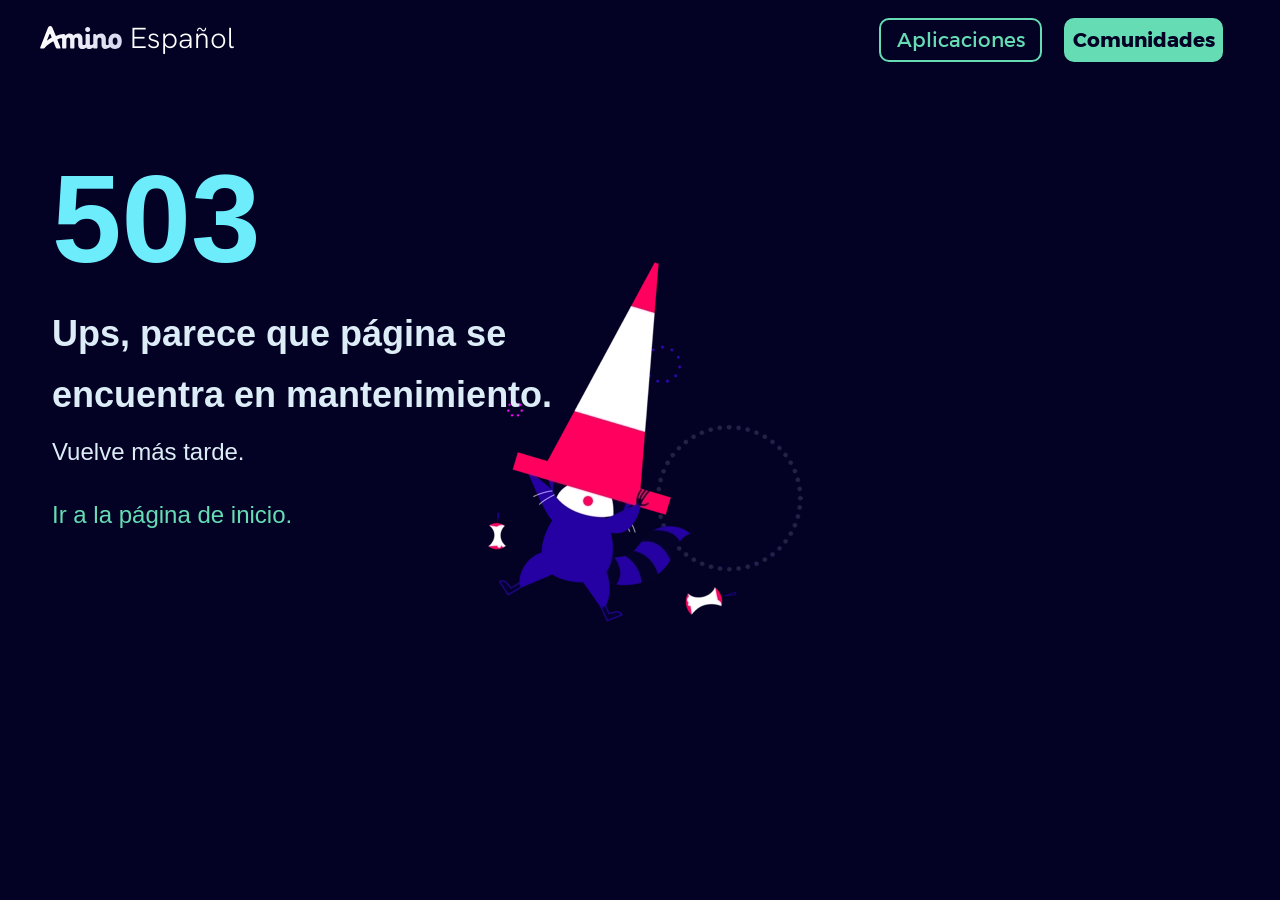
==== commit 285c2634: "s w" ====
--- a/aplicaciones.html
+++ b/aplicaciones.html
@@ -2,90 +2,94 @@
 <html>
 <head>
 <meta charset="UTF-8">
+<meta name="viewport" content="width=device-width,initial-scale=1,shrink-to-fit=no">
 <title>Aplicaciones</title>
-<meta name="referrer" content="same-origin">
 <meta name="robots" content="max-image-preview:large">
-<meta name="viewport" content="width=device-width,initial-scale=1,shrink-to-fit=no">
-<link rel="stylesheet" href="css/site.25cc57.css" type="text/css">
+<meta name="generator" content="sitely.app 6.2.1">
+<style>html,body{-webkit-text-zoom:reset !important}@font-face{font-display:block;font-family:"Montserrat 3";src:url('css/Montserrat-Regular.woff2') format('woff2'),url('css/Montserrat-Regular.woff') format('woff');font-weight:400}@font-face{font-display:block;font-family:"Montserrat 2";src:url('css/Montserrat-Light.woff2') format('woff2'),url('css/Montserrat-Light.woff') format('woff');font-weight:300}@font-face{font-display:block;font-family:"Montserrat 6";src:url('css/Montserrat-Bold.woff2') format('woff2'),url('css/Montserrat-Bold.woff') format('woff');font-weight:700}@font-face{font-display:block;font-family:"Hanken Grotesk 2";src:url('css/HankenGrotesk_wght_.woff2') format('woff2'),url('css/HankenGrotesk_wght_.woff') format('woff');font-weight:300;font-style:normal}@font-face{font-display:block;font-family:"Hanken Grotesk 3";src:url('css/HankenGrotesk_wght_.woff2') format('woff2'),url('css/HankenGrotesk_wght_.woff') format('woff');font-weight:400}@font-face{font-display:block;font-family:"Montserrat 4";src:url('css/Montserrat-Medium.woff2') format('woff2'),url('css/Montserrat-Medium.woff') format('woff');font-weight:500}body>div{font-size:0}p,span,h1,h2,h3,h4,h5,h6,a,li,button{margin:0;word-spacing:normal;word-wrap:break-word;-ms-word-wrap:break-word;pointer-events:auto;-ms-text-size-adjust:none !important;-moz-text-size-adjust:none !important;-webkit-text-size-adjust:none !important;text-size-adjust:none !important;max-height:10000000px}sup{font-size:inherit;vertical-align:baseline;position:relative;top:-0.4em}sub{font-size:inherit;vertical-align:baseline;position:relative;top:0.4em}ul{display:block;word-spacing:normal;word-wrap:break-word;line-break:normal;list-style-type:none;padding:0;margin:0;-moz-padding-start:0;-khtml-padding-start:0;-webkit-padding-start:0;-o-padding-start:0;-padding-start:0;-webkit-margin-before:0;-webkit-margin-after:0}li{display:block;white-space:normal}[data-marker]::before{content:attr(data-marker) ' ';-webkit-user-select:none;-khtml-user-select:none;-moz-user-select:none;-ms-user-select:none;-o-user-select:none;user-select:none;text-wrap:nowrap}li p, .slc{-webkit-touch-callout:none;-webkit-user-select:none;-khtml-user-select:none;-moz-user-select:none;-ms-user-select:none;-o-user-select:none;user-select:none}form{display:inline-block}a{text-decoration:inherit;color:inherit;-webkit-tap-highlight-color:rgba(0,0,0,0)}textarea{resize:none}.shm-l{float:left;clear:left}.shm-r{float:right;clear:right;shape-outside:content-box}.btf{display:none}.plyr{min-width:0 !important}html{font-family:sans-serif}body{font-size:0;margin:0;--z:1;zoom:var(--z)}audio,video{display:inline-block;vertical-align:baseline}video[controls]{zoom:calc(1/var(--z));transform:scale(var(--z));transform-origin:0 0}audio:not([controls]){display:none;height:0}[hidden],template{display:none}a{background:0 0}b,strong{font-weight:700}dfn{font-style:italic}h1,h2,h3,h4,h5,h6{font-size:1em;line-height:1;margin:0}img{border:0}svg:not(:root){overflow:hidden}button,input,optgroup,select,textarea{color:inherit;font:inherit;margin:0}button{overflow:visible;background:none;border:0;padding:0;text-align:inherit;align-items:initial;padding-block-start:0;padding-block-end:0;padding-inline-start:0}button,select{text-transform:none}button,html input[type=button],input[type=submit]{-webkit-appearance:button;cursor:pointer;box-sizing:border-box;white-space:normal;white-space-collapse:preserve}input[type=text],input[type=password],input[type=email],input[type=date],input[type=number],textarea{-webkit-appearance:none;appearance:none;box-sizing:border-box}button[disabled],html input[disabled]{cursor:default}button::-moz-focus-inner,input::-moz-focus-inner{border:0;padding:0}input{line-height:normal}input[type=checkbox],input[type=radio]{box-sizing:border-box;padding:0}input[type=number]::-webkit-inner-spin-button,input[type=number]::-webkit-outer-spin-button{height:auto}input[type=search]{-webkit-appearance:textfield;-moz-box-sizing:content-box;-webkit-box-sizing:content-box;box-sizing:content-box}input[type=search]::-webkit-search-cancel-button,input[type=search]::-webkit-search-decoration{-webkit-appearance:none}textarea{overflow:auto;box-sizing:border-box;border-color:#ddd}optgroup{font-weight:700}table{border-collapse:collapse;border-spacing:0}td,th{padding:0}blockquote{margin-block-start:0;margin-block-end:0;margin-inline-start:0;margin-inline-end:0}:-webkit-full-screen-ancestor:not(iframe){-webkit-clip-path:initial!important}
+html{-webkit-font-smoothing:antialiased; -moz-osx-font-smoothing:grayscale}#b{background-color:#030224}.v24{display:block}.ps115{position:relative;margin-top:0}.s112{width:100%;min-width:1200px;min-height:79px;padding-bottom:0}.c16{border:0;-webkit-border-radius:0;-moz-border-radius:0;border-radius:0;background-color:transparent}.ps116{display:inline-block;width:0;height:0}.ps117{position:relative;margin-top:12px}.v25{display:block;pointer-events:none}.s113{width:1200px;margin-left:auto;margin-right:auto;min-height:59px}.v26{display:inline-block;vertical-align:top}.ps118{position:relative;margin-left:0;margin-top:0}.s114{min-width:1183px;width:1183px;min-height:59px}.ps119{position:relative;margin-left:0;margin-top:0}.s115{min-width:1183px;width:1183px;min-height:59px;line-height:0}.v27{display:none;pointer-events:auto}.ps120{position:relative;margin-left:0;margin-top:-12px}.s116{min-width:1200px;width:1200px;overflow:hidden;height:79px}.z93{z-index:6}.p9{text-indent:0;padding-bottom:0;padding-right:0;text-align:center}.f33{font-family:"Hanken Grotesk 2";font-size:45px;font-size:calc(45px * var(--f));line-height:1.823;font-weight:300;font-style:normal;text-decoration:none;text-transform:none;letter-spacing:normal;color:#030224;background-color:initial;text-shadow:none}.v28{display:inline-block;vertical-align:top;pointer-events:auto}.ps121{position:relative;margin-left:90px;margin-top:0}.s117{min-width:600px;width:600px;overflow:hidden;height:59px}.z94{z-index:2}.p10{text-indent:0;padding-bottom:0;padding-right:0;text-align:left}.f34{font-family:"Hanken Grotesk 2";font-size:29px;font-size:calc(29px * var(--f));line-height:1.829;font-weight:300;font-style:normal;text-decoration:none;text-transform:none;letter-spacing:normal;color:#fff;background-color:initial;text-shadow:none}.v29{display:inline-block;vertical-align:top;pointer-events:auto;outline:0}.ps122{position:relative;margin-left:334px;margin-top:6px}.s118{min-width:159px;height:44px;box-sizing:border-box;width:159px;padding-right:0}.c18{-webkit-user-select:none;-moz-user-select:none;user-select:none;color:#030224;-webkit-border-radius:10px;-moz-border-radius:10px;border-radius:10px;background-color:#66dcb5;transition:color 0.2s, border-color 0.2s, background-color 0.2s;transition-timing-function:linear}.z95{z-index:3}.a4{display:inline-block;width:100%;z-index:1}.f35{font-family:"Montserrat 6";font-size:20px;font-size:calc(20px * var(--f));line-height:1.201;font-weight:700;font-style:normal;text-decoration:none;text-transform:none;letter-spacing:normal;text-shadow:none;text-indent:0;padding-right:0;text-align:center;cursor:pointer;padding-top:10px;padding-bottom:10px}.ps123{position:relative;margin-left:839px;margin-top:-53px}.s119{min-width:163px;height:44px;box-sizing:border-box;width:159px;padding-right:0}.c19{-webkit-user-select:none;-moz-user-select:none;user-select:none;color:#66dcb5;border:2px solid #66dcb5;-webkit-border-radius:10px;-moz-border-radius:10px;border-radius:10px;background-color:transparent;transition:color 0.2s, border-color 0.2s, background-color 0.2s;transition-timing-function:linear}.z96{z-index:4}.f36{font-family:"Montserrat 3";font-size:20px;font-size:calc(20px * var(--f));line-height:1.201;font-weight:400;font-style:normal;text-decoration:none;text-transform:none;letter-spacing:normal;text-shadow:none;text-indent:0;padding-right:0;text-align:center;cursor:pointer;padding-top:8px;padding-bottom:8px}.v30{display:inline-block;vertical-align:top;pointer-events:auto}.ps124{position:relative;margin-left:-1002px;margin-top:-50px}.s120{min-width:82px;width:82px;min-height:33px;height:33px}.z97{z-index:5}.a5{display:block}.i20{position:absolute;left:0;min-width:82px;max-width:82px;min-height:23px;max-height:23px;top:5px}.ps125{position:relative;margin-left:-872px;margin-top:-46px}.s121{min-width:32px;width:32px;min-height:30px;height:30px}.z98{z-index:7}.i21{position:absolute;left:1px;width:30px;top:0;height:30px;-webkit-border-radius:0;-moz-border-radius:0;border-radius:0;border:0}.i22{width:100%;height:100%;display:inline-block;-webkit-transform:translate3d(0,0,0)}.ps126{position:relative;margin-left:44px;margin-top:-43px}.s122{min-width:27px;width:27px;min-height:27px;height:27px}.z99{z-index:8}.i23{position:absolute;left:0;width:27px;top:0;height:27px;-webkit-border-radius:0;-moz-border-radius:0;border-radius:0;border:0}.ps127{position:relative;margin-top:33px}.s123{width:1200px;margin-left:auto;margin-right:auto;min-height:511px}.ps128{position:relative;margin-left:12px;margin-top:0}.s124{min-width:751px;width:751px;min-height:511px}.s125{min-width:560px;width:560px;min-height:511px;line-height:0}.s126{min-width:560px;width:560px;overflow:hidden;height:223px}.z100{z-index:11}.f37{font-family:"Helvetica Neue", sans-serif;font-size:125px;font-size:calc(125px * var(--f));line-height:1.713;font-weight:700;font-style:normal;text-decoration:none;text-transform:none;letter-spacing:normal;color:#6decfc;background-color:initial;text-shadow:none}.ps129{position:relative;margin-left:0;margin-top:-32px}.s127{min-width:510px;width:510px;overflow:hidden;height:129px}.z101{z-index:12}.f38{font-family:"Helvetica Neue", sans-serif;font-size:36px;font-size:calc(36px * var(--f));line-height:1.695;font-weight:700;font-style:normal;text-decoration:none;text-transform:none;letter-spacing:normal;color:#ddedf7;background-color:initial;text-shadow:none}.ps130{position:relative;margin-left:0;margin-top:0}.s128{min-width:510px;width:510px;overflow:hidden;height:41px}.z102{z-index:13}.f39{font-family:"Helvetica Neue", sans-serif;font-size:24px;font-size:calc(24px * var(--f));line-height:1.668;font-weight:400;font-style:normal;text-decoration:none;text-transform:none;letter-spacing:normal;color:#ddedf7;background-color:initial;text-shadow:none}.ps131{position:relative;margin-left:0;margin-top:21px}.s129{min-width:510px;width:510px;overflow:hidden;height:129px}.z103{z-index:14}.f40{font-family:"Helvetica Neue", sans-serif;font-size:24px;font-size:calc(24px * var(--f));line-height:1.709;font-weight:500;font-style:normal;text-decoration:none;text-transform:none;letter-spacing:normal;color:#66dcb5;background-color:initial;text-shadow:none}.ps132{position:relative;margin-left:436px;margin-top:-362px}.s130{min-width:315px;width:315px;min-height:361px;height:361px}.z104{z-index:10}.i24{position:absolute;left:0;width:315px;top:1px;height:360px;-webkit-border-radius:0;-moz-border-radius:0;border-radius:0;border:0}.c20{display:inline-block;position:relative;margin-left:0;margin-top:0}.c18:hover{background-color:#20195a;background-clip:padding-box}.c18:active{transition:initial;background-color:#030224;color:#fff}.c19:hover{background-color:#20195a;background-clip:padding-box;border-color:#030224}.c19:active{transition:initial;background-color:#030224;color:#fff}body{--d:0;--s:1200}@media (max-width:1199px) {.s112{min-width:320px;min-height:74px}.ps117{margin-top:7px}.s113{width:320px;min-height:63px}.ps118{margin-left:24px}.s114{min-width:271px;width:271px;min-height:63px}.s115{min-width:271px;width:271px;min-height:63px}.v27{display:inline-block;vertical-align:top}.ps120{margin-left:82px;margin-top:21px}.s116{min-width:109px;width:109px;height:42px}.f33{font-size:22px;font-size:calc(22px * var(--f));line-height:1.819;color:#fff}.v28{display:none}.ps121{margin-left:50px;margin-top:5px}.s117{min-width:160px;width:160px;height:16px}.f34{font-size:7px;font-size:calc(7px * var(--f));line-height:1.858;text-decoration:underline}.v29{display:none}.ps122{margin-left:249px;margin-top:-5px}.s118{min-width:42px;height:12px;width:42px}.c18{-webkit-border-radius:6px;-moz-border-radius:6px;border-radius:6px}.f35{font-size:5px;font-size:calc(5px * var(--f));padding-top:3px;padding-bottom:3px}.ps123{margin-left:198px;margin-top:-7px}.s119{min-width:46px;height:15px;width:42px}.c19{-webkit-border-radius:8px;-moz-border-radius:8px;border-radius:8px}.f36{font-size:5px;font-size:calc(5px * var(--f));padding-top:3px;padding-bottom:2px}.ps124{margin-left:-94px;margin-top:0}.s120{min-width:78px;width:78px;min-height:31px;height:31px}.i20{min-width:78px;max-width:78px;min-height:22px;max-height:22px;top:4px}.ps125{margin-left:-175px;margin-top:16px}.s121{min-width:30px;width:30px;min-height:28px;height:28px}.i21{width:28px;height:28px}.ps126{margin-left:216px;margin-top:18px}.s122{min-width:25px;width:25px;min-height:25px;height:25px}.i23{width:25px;height:25px}.ps127{margin-top:0}.s123{width:320px;min-height:451px}.ps128{margin-left:19px}.s124{min-width:236px;width:236px;min-height:451px}.s125{min-width:236px;width:236px;min-height:241px}.s126{min-width:236px;width:236px;height:124px}.f37{font-size:66px;font-size:calc(66px * var(--f))}.ps129{margin-top:-26px}.s127{min-width:216px;width:216px;height:65px}.f38{font-size:15px;font-size:calc(15px * var(--f));line-height:1.734}.ps130{margin-top:-11px}.s128{min-width:216px;width:216px;height:22px}.f39{font-size:12px;font-size:calc(12px * var(--f))}.ps131{margin-top:13px}.s129{min-width:216px;width:216px;height:54px}.f40{font-size:12px;font-size:calc(12px * var(--f));line-height:1.668}.ps132{margin-left:50px;margin-top:0}.s130{min-width:183px;width:183px;min-height:210px;height:210px}.i24{width:183px;height:209px}.f34:visited{font-size:7px;font-size:calc(7px * var(--f));line-height:1.858;text-decoration:underline}.f34:hover{font-size:7px;font-size:calc(7px * var(--f));line-height:1.858;text-decoration:underline}.f34:active{font-size:7px;font-size:calc(7px * var(--f));line-height:1.858;text-decoration:underline}.f40:visited{font-size:12px;font-size:calc(12px * var(--f));line-height:1.668}.f40:hover{font-size:12px;font-size:calc(12px * var(--f));line-height:1.668}.f40:active{font-size:12px;font-size:calc(12px * var(--f));line-height:1.668}body{--d:1;--s:320}}</style>
+<link rel="canonical" href="https://juanetemii.github.io/aminoes-web/aplicaciones.html">
+<meta name="referrer" content="origin-when-cross-origin">
+<link rel="stylesheet" href="css/site.b28982.css" media="print" onload="this.media='all';this.onload=null;">
+<noscript><link rel="stylesheet" href="css/site.b28982.css" type="text/css"></noscript>
 </head>
-<body id="b2">
-<script>var p=document.createElement("P");p.innerHTML="&nbsp;",p.style.cssText="position:fixed;visible:hidden;font-size:100px;zoom:1",document.body.appendChild(p);var rsz=function(e){return function(){var r=Math.trunc(1e3/parseFloat(window.getComputedStyle(e).getPropertyValue("font-size")))/10,t=document.body;r!=t.style.getPropertyValue("--f")&&t.style.setProperty("--f",r)}}(p);if("ResizeObserver"in window){var ro=new ResizeObserver(rsz);ro.observe(p)}else if("requestAnimationFrame"in window){var raf=function(){rsz(),requestAnimationFrame(raf)};requestAnimationFrame(raf)}else setInterval(rsz,100);</script>
+<body style="--sw:0px" id="b">
+<script>!function(){var t,e,n=document.body,r=("0"===n.style.getPropertyValue("--sw")&&n.style.setProperty("--sw","0px"),document.createElement("P")),i=(r.innerHTML="&nbsp;",r.style.cssText="position:fixed;visibility:hidden;font-size:100px;zoom:1",r.setAttribute("aria-hidden","true"),n.appendChild(r),t=r,function(){var e=Math.trunc(1e4/parseFloat(window.getComputedStyle(t).getPropertyValue("font-size")))/100;e!=n.style.getPropertyValue("--f")&&n.style.setProperty("--f",e)});"ResizeObserver"in window?new ResizeObserver(i).observe(r):"requestAnimationFrame"in window?(e=function(){i(),requestAnimationFrame(e)},requestAnimationFrame(e)):setInterval(i,100)}();</script>
 
-<script>!function(){var e=function(){var e=document.body;e.style.setProperty("--z",1);var t=window.innerWidth,n=getComputedStyle(e).getPropertyValue("--s");if(320==n){if(t<320)return;t=Math.min(479,t)}else if(480==n){if(t<480)return;t=Math.min(610,t)}else t=n;e.style.setProperty("--z",Math.trunc(t/n*1e3)/1e3)};window.addEventListener?window.addEventListener("resize",e,!0):window.onscroll=e,e()}();</script>
+<script>/firefox/i.test(navigator.userAgent)||!function(){function e(){var e=document.body,t=(e.style.zoom=1,window.innerWidth),r=(e.style.zoom="",getComputedStyle(e)),n=r.getPropertyValue("--s");if(320==n){if(t<320)return;t=Math.min(479,t)}else if(480==n){if(t<480)return;t=Math.min(610,t)}else t=n;(t=Math.trunc(t/n*1e4)/1e4)!=r.getPropertyValue("--z")&&e.style.setProperty("--z",t),n=r.getPropertyValue("min-height"),parseInt(n)&&n!=e.style.getPropertyValue("--lvh")&&e.style.setProperty("--lvh",n)}window.addEventListener?window.addEventListener("resize",e,!0):window.onscroll=e,e()}()</script>
 
-<div data-block-group="0" class="v9 ps112 s113 c15 z97">
-<div class="ps113">
+<div data-block-group="0" class="v24 ps115 s112 c16">
+<div class="ps116">
 </div>
-<div class="ps114 v9 s114">
-<div class="v10 ps115 s3">
-<div class="v10 ps116 s115">
-<div class="v11 ps6 s5 c2 z98">
-<p class="p1 f1">Espa&ntilde;ol</p>
+<div class="ps117 v25 s113">
+<div class="v26 ps118 s114">
+<div class="v26 ps119 s115">
+<div class="v27 ps120 s116 c17 z93">
+<p class="p9 f33">Espa&ntilde;ol</p>
 </div>
-<div class="v12 ps7 s6 c3 z4">
-<p class="p2"><a href="index.html" class="f2">Espa&ntilde;ol</a></p>
+<div class="v28 ps121 s117 c17 z94">
+<p class="p10"><a href="./" class="f34">Espa&ntilde;ol</a></p>
 </div>
-<div class="v13 ps8 s7 c4 z99">
-<a href="comunidades.html" class="a1 f3">Comunidades</a>
+<div class="v29 ps122 s118 c18 z95">
+<a href="comunidades.html" class="a4 f35">Comunidades</a>
 </div>
-<div class="v13 ps9 s8 c5 z3">
-<a href="#" class="a1 f4">Aplicaciones</a>
+<div class="v29 ps123 s119 c19 z96">
+<a href="#" class="a4 f36">Aplicaciones</a>
 </div>
-<div class="v10 ps117 s9 c6 z100">
-<a href="index.html" class="a4"><svg viewBox="0 0 305 86" xmlns="http://www.w3.org/2000/svg" class="i18"><defs><linearGradient id="un13-1" x1="0%" x2="100%" y1="100%" y2="100%"><stop offset="0%" stop-color="#FFF"/><stop offset="100%" stop-color="#D7D7EF"/></linearGradient></defs><path fill="url(#un13-1)" fill-rule="evenodd" d="M276.5 22c5.754 0 9.5-4.037 9.5-9s-3.947-9-9.5-9 -9.5 4.037-9.5 9 3.813 9 9.5 9Zm102.196 6.109c-14.459 0-24.608 11.16-24.608 28.318 0 4.254.417 8.09 1.32 11.578 -2.293 1.953-4.448 3.278-6.533 3.278 -3.128 0-4.519-1.883-4.519-5.859V47.08c0-11.369-6.881-18.971-17.517-18.971 -7.368 0-12.651 2.86-16.614 7.044 -.278-.488-.625-1.185-1.042-1.953 -1.112-2.022-2.642-3.487-5.561-3.487h-2.294c-2.503 0-3.962 1.744-3.962 4.743v32.572c-2.711 2.372-5.7 4.255-8.273 4.255 -3.128 0-4.518-1.953-4.518-5.859V34.456c0-3.07-1.182-4.743-4.032-4.743h-7.924c-2.503 0-3.962 1.744-3.962 4.743v33.48c-2.642 2.092-4.866 3.347-7.09 3.347 -3.129 0-4.519-1.883-4.519-5.859V47.08c0-11.369-6.048-18.971-16.683-18.971 -7.369 0-12.93 3.348-16.892 7.463 -2.85-4.464-7.438-7.394-14.041-7.394 -6.535 0-10.984 2.442-15.78 6.906 -2.016-4.255-4.796-5.301-7.994-5.301 -5.7 0-18.351 3.557-27.944 7.602 -4.31-11.09-10.844-26.155-12.86-30.898 -.417-.907-1.112-2.302-1.668-3.07C141.586 1.187 139.5 0 136.373 0c-2.78 0-4.727 1.186-6.186 2.86 -.765.906-1.669 2.371-2.155 3.557 -2.711 6.486-19.95 50.637-28.292 72.399 -1.32 3.418-1.043 5.65 2.224 5.65h8.759c2.572 0 3.545-1.116 6.117-3.837 9.384-10.043 20.715-17.855 31.142-23.226 4.24 10.393 8.48 21.064 9.315 23.226 1.251 3.139 2.85 3.837 5.77 3.837h8.48c3.267 0 3.823-2.232 2.71-5.092 -1.945-5.092-6.533-16.46-11.4-28.667 5.7-2.65 12.583-4.743 14.807-4.743 2.364 0 3.267 1.674 3.267 4.255v29.504c0 3.069 1.182 4.743 4.032 4.743h7.924c2.503 0 3.963-1.744 3.963-4.743V52.38c0-5.161 2.294-8.928 7.229-8.928 4.935 0 6.882 3.837 6.882 8.928v27.342c0 3.069 1.182 4.743 4.032 4.743h7.924c2.503 0 3.962-1.744 3.962-4.743V52.38c0-5.161 2.294-8.928 7.23-8.928 4.935 0 6.881 3.837 6.881 8.928v17.856c0 9.695 5.283 15.763 13.834 15.763 6.95 0 11.747-2.441 16.196-5.929 2.364 3.767 6.326 5.929 11.4 5.929 6.048 0 10.983-3.069 14.876-5.998 .07 2.86 1.32 4.464 4.032 4.464h7.924c2.503 0 3.963-1.744 3.963-4.743V52.38c0-5.161 2.78-8.928 7.715-8.928 4.936 0 7.3 3.837 7.3 8.928v17.856c0 9.695 5.282 15.763 13.832 15.763 7.23 0 13.903-3.348 18.56-7.184 4.032 4.603 9.94 7.184 17.935 7.184 17.239 0 25.442-11.509 25.442-29.504 .139-17.297-9.663-28.387-25.303-28.387ZM124 55c1.876-4.514 5.699-14.861 8.27-21.389 .904-2.361 1.599-3.611 3.197-3.611 1.668 0 2.433 1.944 3.128 3.611 1.112 2.639 2.293 6.25 3.405 9.167 -6.116 3.194-12.649 7.778-18 12.222Zm255 16c-6.264 0-9-5.807-9-14.588 0-8.02 3.384-13.412 9-13.412 5.904 0 9 5.462 9 13.412C388 65.331 385.696 71 379 71Z" transform="translate(-99 0)"/></svg></a>
+<div class="v30 ps124 s120 c17 z97">
+<a href="./" class="a5"><svg viewBox="0 0 305 86" xmlns="http://www.w3.org/2000/svg" class="i20"><defs><linearGradient id="un13-1" x1="0" x2="100%" y1="100%" y2="100%"><stop offset="0%" stop-color="#FFF"/><stop offset="100%" stop-color="#D7D7EF"/></linearGradient></defs><path fill="url(#un13-1)" fill-rule="evenodd" d="M276.5 22c5.754 0 9.5-4.037 9.5-9s-3.947-9-9.5-9 -9.5 4.037-9.5 9 3.813 9 9.5 9Zm102.196 6.109c-14.459 0-24.608 11.16-24.608 28.318 0 4.254.417 8.09 1.32 11.578 -2.293 1.953-4.448 3.278-6.533 3.278 -3.128 0-4.519-1.883-4.519-5.859V47.08c0-11.369-6.881-18.971-17.517-18.971 -7.368 0-12.651 2.86-16.614 7.044 -.278-.488-.625-1.185-1.042-1.953 -1.112-2.022-2.642-3.487-5.561-3.487h-2.294c-2.503 0-3.962 1.744-3.962 4.743v32.572c-2.711 2.372-5.7 4.255-8.273 4.255 -3.128 0-4.518-1.953-4.518-5.859V34.456c0-3.07-1.182-4.743-4.032-4.743h-7.924c-2.503 0-3.962 1.744-3.962 4.743v33.48c-2.642 2.092-4.866 3.347-7.09 3.347 -3.129 0-4.519-1.883-4.519-5.859V47.08c0-11.369-6.048-18.971-16.683-18.971 -7.369 0-12.93 3.348-16.892 7.463 -2.85-4.464-7.438-7.394-14.041-7.394 -6.535 0-10.984 2.442-15.78 6.906 -2.016-4.255-4.796-5.301-7.994-5.301 -5.7 0-18.351 3.557-27.944 7.602 -4.31-11.09-10.844-26.155-12.86-30.898 -.417-.907-1.112-2.302-1.668-3.07C141.586 1.187 139.5 0 136.373 0c-2.78 0-4.727 1.186-6.186 2.86 -.765.906-1.669 2.371-2.155 3.557 -2.711 6.486-19.95 50.637-28.292 72.399 -1.32 3.418-1.043 5.65 2.224 5.65h8.759c2.572 0 3.545-1.116 6.117-3.837 9.384-10.043 20.715-17.855 31.142-23.226 4.24 10.393 8.48 21.064 9.315 23.226 1.251 3.139 2.85 3.837 5.77 3.837h8.48c3.267 0 3.823-2.232 2.71-5.092 -1.945-5.092-6.533-16.46-11.4-28.667 5.7-2.65 12.583-4.743 14.807-4.743 2.364 0 3.267 1.674 3.267 4.255v29.504c0 3.069 1.182 4.743 4.032 4.743h7.924c2.503 0 3.963-1.744 3.963-4.743V52.38c0-5.161 2.294-8.928 7.229-8.928 4.935 0 6.882 3.837 6.882 8.928v27.342c0 3.069 1.182 4.743 4.032 4.743h7.924c2.503 0 3.962-1.744 3.962-4.743V52.38c0-5.161 2.294-8.928 7.23-8.928 4.935 0 6.881 3.837 6.881 8.928v17.856c0 9.695 5.283 15.763 13.834 15.763 6.95 0 11.747-2.441 16.196-5.929 2.364 3.767 6.326 5.929 11.4 5.929 6.048 0 10.983-3.069 14.876-5.998 .07 2.86 1.32 4.464 4.032 4.464h7.924c2.503 0 3.963-1.744 3.963-4.743V52.38c0-5.161 2.78-8.928 7.715-8.928 4.936 0 7.3 3.837 7.3 8.928v17.856c0 9.695 5.282 15.763 13.832 15.763 7.23 0 13.903-3.348 18.56-7.184 4.032 4.603 9.94 7.184 17.935 7.184 17.239 0 25.442-11.509 25.442-29.504 .139-17.297-9.663-28.387-25.303-28.387ZM124 55c1.876-4.514 5.699-14.861 8.27-21.389 .904-2.361 1.599-3.611 3.197-3.611 1.668 0 2.433 1.944 3.128 3.611 1.112 2.639 2.293 6.25 3.405 9.167 -6.116 3.194-12.649 7.778-18 12.222Zm255 16c-6.264 0-9-5.807-9-14.588 0-8.02 3.384-13.412 9-13.412 5.904 0 9 5.462 9 13.412C388 65.331 385.696 71 379 71Z" transform="translate(-99 0)"/></svg></a>
 </div>
-<div class="v11 ps11 s10 c2 z2">
-<picture>
-<source srcset="images/ic_video_template-56.webp 2x" type="image/webp" media="(max-width:1199px)">
+<div class="v27 ps125 s121 c17 z98">
+<picture class="i22">
+<source srcset="images/2/ic_video_template-56.webp 2x" type="image/webp" media="(max-width:1199px)">
 <source srcset="images/ic_video_template-56.png 2x" media="(max-width:1199px)">
 <source srcset="[data-uri]" media="(min-width:1200px)">
-<img src="images/ic_video_template-56.png" class="i2">
+<img src="images/ic_video_template-56.png" class="i21">
 </picture>
 </div>
-<div class="v11 ps12 s11 c2 z7">
-<picture>
-<source srcset="images/drawer_right_explore-50.webp 2x" type="image/webp" media="(max-width:1199px)">
+<div class="v27 ps126 s122 c17 z99">
+<picture class="i22">
+<source srcset="images/b/drawer_right_explore-50.webp 2x" type="image/webp" media="(max-width:1199px)">
 <source srcset="images/drawer_right_explore-50.png 2x" media="(max-width:1199px)">
 <source srcset="[data-uri]" media="(min-width:1200px)">
-<img src="images/drawer_right_explore-50.png" class="i3">
+<img src="images/drawer_right_explore-50.png" class="i23">
 </picture>
 </div>
 </div>
 </div>
 </div>
 </div>
-<div class="ps118 v9 s116 z97">
-<div class="v10 ps119 s117">
-<div class="v10 ps116 s117">
-<div class="v10 ps116 s118">
-<div class="v10 ps116 s119 c6 z101">
-<p class="p9 f32">503</p>
+<div class="ps127 v25 s123">
+<div class="v26 ps128 s124">
+<div class="v26 ps119 s124">
+<div class="v26 ps119 s125">
+<div class="v30 ps119 s126 c17 z100">
+<p class="p10 f37">503</p>
 </div>
-<div class="v10 ps120 s120 c6 z102">
-<p class="p9 f33">Ups, parece que p&aacute;gina se encuentra en mantenimiento.</p>
+<div class="v30 ps129 s127 c17 z101">
+<p class="p10 f38">Ups, parece que p&aacute;gina se encuentra en mantenimiento.</p>
 </div>
-<div class="v10 ps121 s121 c6 z103">
-<p class="p9 f34">Vuelve m&aacute;s tarde.</p>
+<div class="v30 ps130 s128 c17 z102">
+<p class="p10 f39">Vuelve m&aacute;s tarde.</p>
 </div>
-<div class="v10 ps122 s122 c6 z104">
-<p class="p9"><a href="index.html" class="f35">Ir a la p&aacute;gina de inicio.</a></p>
+<div class="v30 ps131 s129 c17 z103">
+<p class="p10"><a href="./" class="f40">Ir a la p&aacute;gina de inicio.</a></p>
 </div>
 </div>
-<div class="v10 ps123 s123 c6 z105">
-<picture>
-<source srcset="images/404-brand-logo-366.webp 2x" type="image/webp" media="(max-width:1199px)">
+<div class="v30 ps132 s130 c17 z104">
+<picture class="i22">
+<source srcset="images/7/404-brand-logo-366.webp 2x" type="image/webp" media="(max-width:1199px)">
 <source srcset="images/404-brand-logo-366.png 2x" media="(max-width:1199px)">
-<source srcset="images/404-brand-logo-315.webp 1x, images/404-brand-logo-630.webp 2x" type="image/webp" media="(min-width:1200px)">
+<source srcset="images/j/404-brand-logo-315.webp 1x, images/6/404-brand-logo-630.webp 2x" type="image/webp" media="(min-width:1200px)">
 <source srcset="images/404-brand-logo-315.png 1x, images/404-brand-logo-630.png 2x" media="(min-width:1200px)">
-<img src="images/404-brand-logo-630.png" class="i19">
+<img src="images/404-brand-logo-630.png" class="i24">
 </picture>
 </div>
 </div>
 </div>
 </div>
-<div class="c16">
+<div class="c20">
 </div>
-<script>dpth="/"</script>
-<script type="text/javascript" src="js/aplicaciones.25cc57.js"></script>
+<script>var lwi=-1;function thresholdPassed(){var w=document.documentElement.clientWidth;var p=false;var cw=0;if(w>=1200){cw++;}if(lwi!=cw){p=true;}lwi=cw;return p;}!function(){if("Promise"in window&&void 0!==window.performance){var e,t,r=document,n=function(){return r.createElement("link")},o=new Set,a=n(),i=a.relList&&a.relList.supports&&a.relList.supports("prefetch"),s=location.href.replace(/#[^#]+$/,"");o.add(s);var c=function(e){var t=location,r="http:",n="https:";if(e&&e.href&&e.origin==t.origin&&[r,n].includes(e.protocol)&&(e.protocol!=r||t.protocol!=n)){var o=e.pathname;if(!(e.hash&&o+e.search==t.pathname+t.search||"?preload=no"==e.search.substr(-11)||".html"!=o.substr(-5)&&".html"!=o.substr(-5)&&"/"!=o.substr(-1)))return!0}},u=function(e){var t=e.replace(/#[^#]+$/,"");if(!o.has(t)){if(i){var a=n();a.rel="prefetch",a.href=t,r.head.appendChild(a)}else{var s=new XMLHttpRequest;s.open("GET",t,s.withCredentials=!0),s.send()}o.add(t)}},p=function(e){return e.target.closest("a")},f=function(t){var r=t.relatedTarget;r&&p(t)==r.closest("a")||e&&(clearTimeout(e),e=void 0)},d={capture:!0,passive:!0};r.addEventListener("touchstart",function(e){t=performance.now();var r=p(e);c(r)&&u(r.href)},d),r.addEventListener("mouseover",function(r){if(!(performance.now()-t<1200)){var n=p(r);c(n)&&(n.addEventListener("mouseout",f,{passive:!0}),e=setTimeout(function(){u(n.href),e=void 0},80))}},d)}}();(()=>{var u={},i={},l={};window.ld=function(r,e,t){function o(){"interactive"==document.readyState?(e&&e(),document.addEventListener("readystatechange",function(){"complete"==document.readyState&&t&&t()})):"complete"==document.readyState?(e&&e(),t&&t()):document.addEventListener("readystatechange",function(){"interactive"==document.readyState&&e&&e(),"complete"==document.readyState&&t&&t()})}function n(e){function t(){for(var e=0;e<r.length;e++){var t,n=(1<<e)-1;if((d&n)==n&&(n=l[r[e]]))if(u[r[e]]||(t=document.createElement("script"),window.pctx=r[e],t.textContent=n,document.body.appendChild(t),u[r[e]]=!0),(d|=1<<e)==c)return o(),0}return 1}var n=r[e];if(null==i[n]){i[n]=[];var a=new XMLHttpRequest;a.open("GET",n,!0),a.onload=function(){l[n]=a.responseText,[].forEach.call(i[n],function(e){e()})},i[n].push(t),a.send()}else{if(u[n])return t();i[n].push(t)}return 1}var c=(1<<r.length)-1,d=0;if(r.length)for(var a=0;a<r.length&&n(a);a++);else o()}})();ld([],function(){!function(){let e=document.querySelectorAll('a[href^="#"]:not(.noConsent):not(.denyConsent):not(.removeConsent):not(.allowConsent):not(.allowSelectedConsent)'),t,o=navigator.userAgent,p=/chrome/i.test(o),m=/firefox/i.test(o),d=/iPad|iPhone|iPod/.test(o)&&!window.MSStream||"MacIntel"===navigator.platform&&1<navigator.maxTouchPoints,w=/safari/i.test(o)&&!!(t=o.match(/(Version|CriOS|FxiOS)\/([\d.]+)/i))&&("version"===t[1].toLowerCase()&&26.4<=parseFloat(t[2])||"crios"===t[1].toLowerCase()&&148<=parseFloat(t[2])||"fxios"===t[1].toLowerCase()&&150<=parseFloat(t[2]));[].forEach.call(e,function(c){c.addEventListener("click",function(e){var o,a,t=!1,n=document.body.parentNode,r=(d&&"none"!=getComputedStyle(n).getPropertyValue("scroll-snap-type")&&(n.setAttribute("data-snap",n.style.scrollSnapType),n.style.scrollSnapType="none",t=!0),0);if(1<c.hash.length){var n=parseFloat(getComputedStyle(document.body).getPropertyValue("zoom")),s=(!m&&!w&&n||(n=1),c.hash.slice(1)),i=document.getElementById(s);if(null===i&&null===(i=document.querySelector('[name="'+s+'"]')))return;r=p?i.getBoundingClientRect().top*n+pageYOffset:(i.getBoundingClientRect().top+pageYOffset)*n}else if(t)for(var l=document.querySelectorAll("[data-block-group]"),u=0;u<l.length;u++)if("none"!=getComputedStyle(l[u]).getPropertyValue("scroll-snap-align")){i=l[u];break}t?window.smoothScroll(e,i,1):"scrollBehavior"in document.documentElement.style?scroll({top:r,left:0,behavior:"smooth"}):"requestAnimationFrame"in window?(o=pageYOffset,a=null,requestAnimationFrame(function e(t){t=(t-(a=a||t))/400;scrollTo(0,o<r?(r-o)*t+o:o-(o-r)*t),t<1?requestAnimationFrame(e):scrollTo(0,r)})):scrollTo(0,r),e.preventDefault()},!1)})}(),window.smoothScroll=function(e,o,a,n){e.stopImmediatePropagation();var r=pageYOffset,e=o?(o="string"==typeof o||o instanceof String?document.querySelector(o):o).getBoundingClientRect().top:-r;let t,s=navigator.userAgent,i=/chrome/i.test(s),l=/firefox/i.test(s),u=(/iPad|iPhone|iPod/.test(s)&&!window.MSStream||navigator.platform,/safari/i.test(s)&&!!(t=s.match(/(Version|CriOS|FxiOS)\/([\d.]+)/i))&&("version"===t[1].toLowerCase()&&26.4<=parseFloat(t[2])||"crios"===t[1].toLowerCase()&&148<=parseFloat(t[2])||"fxios"===t[1].toLowerCase()&&150<=parseFloat(t[2])));var c=parseFloat(getComputedStyle(document.body).getPropertyValue("zoom")),p=e*(c=!l&&!u&&c?c:1)+(i?0:r*(c-1)),m=null;function d(){w((window.performance.now?window.performance:Date).now())}function w(e){var e=(e-(m=null===m?e:m))/1e3,t=function(e,t,o){switch(n){case"linear":break;case"easeInQuad":e*=e;break;case"easeOutQuad":e=1-(1-e)*(1-e);break;case"easeInCubic":e*=e*e;break;case"easeOutCubic":e=1-Math.pow(1-e,3);break;case"easeInOutCubic":e=e<.5?4*e*e*e:1-Math.pow(-2*e+2,3)/2;break;case"easeInQuart":e*=e*e*e;break;case"easeOutQuart":e=1-Math.pow(1-e,4);break;case"easeInOutQuart":e=e<.5?8*e*e*e*e:1-Math.pow(-2*e+2,4)/2;break;case"easeInQuint":e*=e*e*e*e;break;case"easeOutQuint":e=1-Math.pow(1-e,5);break;case"easeInOutQuint":e=e<.5?16*e*e*e*e*e:1-Math.pow(-2*e+2,5)/2;break;case"easeInCirc":e=1-Math.sqrt(1-Math.pow(e,2));break;case"easeOutCirc":e=Math.sqrt(1-Math.pow(1-e,2));break;case"easeInOutCirc":e=e<.5?(1-Math.sqrt(1-Math.pow(2*e,2)))/2:(Math.sqrt(1-Math.pow(-2*e+2,2))+1)/2;break;default:e=e<.5?2*e*e:1-Math.pow(-2*e+2,2)/2}1<e&&(e=1);return t+o*e}(e/a,r,p);window.scrollTo(0,t),e<a?"requestAnimationFrame"in window?requestAnimationFrame(w):setTimeout(d,1e3/120):(/iPad|iPhone|iPod/.test(navigator.userAgent)&&!window.MSStream||"MacIntel"===navigator.platform&&1<navigator.maxTouchPoints)&&(o&&o.scrollIntoView(),setTimeout(function(){var e=document.body.parentNode;e.style.scrollSnapType=e.getAttribute("data-snap"),e.removeAttribute("data-snap")},100))}return"requestAnimationFrame"in window?requestAnimationFrame(w):setTimeout(d,1e3/120),!1};!function(){var e=null;if(location.hash){var t=location.hash.replace("#",""),n=function(){var o=document.getElementById(t);null===o&&(o=document.querySelector('[name="'+t+'"]')),o&&o.scrollIntoView(!0),"0px"===window.getComputedStyle(document.body).getPropertyValue("min-width")?setTimeout(n,100):null!=e&&setTimeout(e,100)};n()}else null!=e&&e()}();});</script>
 </body>
 </html>
--- a/css/site.b28982.css
+++ b/css/site.b28982.css
@@ -0,0 +1,54 @@
+body{--f:1;min-width:1200px}@media (max-width:1199px){body{min-width:320px}}.slick-slider{position:relative;display:block;box-sizing:border-box;-moz-box-sizing:border-box;-webkit-touch-callout:none;-webkit-user-select:none;-khtml-user-select:none;-moz-user-select:none;-webkit-tap-highlight-color:transparent;pointer-events:none}
+.slick-list{position:relative;display:block;margin:0;padding:0;border-left:var(--border-left);border-top:var(--border-top);border-right:var(--border-right);border-bottom:var(--border-bottom);border-radius:var(--rounding);box-shadow:var(--shadow)}
+@media (prefers-color-scheme: dark)
+{
+    .slick-list{border-left:var(--border-left-dark, var(--border-left));border-top:var(--border-top-dark, var(--border-top));border-right:var(--border-right-dark, var(--border-right));border-bottom:var(--border-bottom-dark, var(--border-bottom));box-shadow:var(--shadow-dark, var(--shadow))}
+}
+.slick-list:focus{outline:none}
+.slick-list .dragging{cursor:pointer}
+.slick-slider .slick-list,.slick-track,.slick-slide{-webkit-transform:translate(0,0);-moz-transform:translate(0,0);-ms-transform:translate(0,0);-o-transform:translate(0,0);transform:translate(0,0)}
+.slick-track{position:relative;height:100%;left:0;top:0;display:inline-block;zoom:1}
+.slick-track:before,.slick-track:after{content:"";display:table}
+.slick-track:after{clear:both}
+.slick-loading .slick-track{display:none}
+.slick-slide{position:static;float:left;height:100%;min-height:1px;display:none}
+.slick-active picture{pointer-events:auto}
+.slick-slide img{display:block}
+.slick-slide .slick-loading img{display:none}
+.slick-initialized .slick-slide{display:block}
+.slick-loading .slick-slide{display:none}
+.slick-vertical .slick-slide{display:block;height:auto;border:1px solid transparent}
+.slick-prev,.slick-next{position:absolute;display:block;line-height:0;font-size:0;cursor:pointer;background:transparent;color:transparent;top:50%;padding:0;border:none;outline:none}
+.slick-prev:hover,.slick-prev:focus,.slick-next:hover,.slick-next:focus{outline:none;opacity:1}
+.slick-prev .slick-disabled,.slick-next .slick-disabled{opacity:0.25}
+.slick-dots{position:absolute;list-style:none;display:block;text-align:center;padding:0;width:100%}
+.slick-dots li{position:relative;display:inline-block;padding:0;cursor:pointer}
+.slick-dots li button:hover,.slick-dots li button:focus{outline:none;opacity:1}
+.slick-dots li button{border:0;background:transparent;display:block;outline:none;line-height:0;font-size:0;color:transparent;padding:5px;cursor:pointer;color:black;opacity:0.25;pointer-events:auto}
+.slick-dots .slick-active button:active{opacity:1}
+.slick-dots .slick-active button{opacity:0.75}
+[dir="rtl"] .slick-slide{float:right}
+.slidex {display:none}
+.slider-nav .slick-list {overflow:hidden}
+.slider-nav button {pointer-events:auto}
+.slider-nav picture {cursor:pointer}
+.v1{display:inline-block;vertical-align:top;pointer-events:none}.ps1{position:relative;margin-top:2604px}.s1{width:100%;min-width:1200px;min-height:1275px}.z1{z-index:84}.ps2{position:relative;margin-top:-2683px}.v2{display:none}.s2{width:1200px;margin-left:auto;margin-right:auto;min-height:1px}.v3{display:none;pointer-events:auto}.ps3{position:relative;margin-left:0;margin-top:0}.s3{min-width:1200px;width:1200px;min-height:1530px}.z2{z-index:95}.s4{display:block;height:1530px;width:100%;overflow:hidden}.s5{width:auto;height:100%;padding:0px 169px 0px 169px;background-color:rgb(0,0,0)}.un2 .slider{height:1530px}.un2 .slick-prev,.un2 .slick-next{opacity:0.75;height:20px;width:20px;margin-top:-10px;pointer-events:auto;color:#808080}
+.un2 .slick-prev{left:-25px}
+.un2 .slick-next{right:-25px}
+.un2 .slider-for{margin-bottom:0px}
+.un2 .slider-nav{margin-bottom:0px}
+.un2 .slider-nav picture{border:solid 0px transparent;margin:auto}
+.un2 .slider-nav .slick-center picture{border-color:transparent}
+.un2 .slick-dots{bottom:0px}
+.un2 .slick-dots li{height:20px;width:20px;margin:0 5px}
+.un2 .slick-dots li button{height:20px;width:20px}
+.un2 .slick-dots li button:before{width:20px;height:20px}
+.un2 .slick-dots button{color:#808080}
+[dir="rtl"] .un2 .slick-next{right:auto;left:{{arrowdistance}}px}
+[dir="rtl"] .un2 .slick-prev{right:{{arrowdistance}}px;left:auto}
+@media (prefers-color-scheme: dark) {
+    .un2 .slick-prev,.un2 .slick-next{{{arrowcolordark}}}
+    .un2 .slider-nav .slick-center picture{{{selthumbnailcolordark}}}
+    .un2 .slick-dots button{{{dotscolordark}}}
+}
+.v4{display:inline-block;vertical-align:top}.ps4{position:relative;margin-top:0}.c2{border:0;-webkit-border-radius:0;-moz-border-radius:0;border-radius:0;background-color:#000}.z3{z-index:85}.ps5{position:relative;margin-top:36px}.v5{display:block}.s6{width:1200px;margin-left:auto;margin-right:auto;min-height:1206px}.ps6{position:relative;margin-left:300px;margin-top:0}.s7{min-width:600px;width:600px;min-height:131px}.s8{min-width:600px;width:600px;min-height:131px;line-height:0}.v6{display:inline-block;vertical-align:top;pointer-events:auto}.ps7{position:relative;margin-left:181px;margin-top:0}.s9{min-width:240px;width:240px;min-height:93px;height:93px}.z4{z-index:86}.i1{position:absolute;left:31px;width:178px;top:0;height:93px;-webkit-border-radius:0;-moz-border-radius:0;border-radius:0;border:0}.i2{width:100%;height:100%;display:inline-block;-webkit-transform:translate3d(0,0,0)}.ps8{position:relative;margin-left:0;margin-top:-5px}.s10{min-width:600px;width:600px;overflow:hidden;height:43px}.z5{z-index:87}.p1{text-indent:0;padding-bottom:0;padding-right:0;text-align:center}.f1{font-family:"Hanken Grotesk 3";font-size:22px;font-size:calc(22px * var(--f));line-height:1.819;font-weight:400;font-style:normal;text-decoration:none;text-transform:none;letter-spacing:normal;color:#fff;background-color:initial;text-shadow:none}.ps9{position:relative;margin-left:-415px;margin-top:131px}.s11{min-width:230px;width:230px;min-height:65px;height:65px}.z6{z-index:88}.i3{position:absolute;left:0;width:230px;top:0;height:65px;-webkit-border-radius:0;-moz-border-radius:0;border-radius:0;border:0}.v7{display:inline-block;vertical-align:top}.ps10{position:relative;margin-left:114px;margin-top:31px}.s12{min-width:973px;width:973px;min-height:441px}.z7{z-index:89}.v8{display:inline-block;vertical-align:top;pointer-events:auto}.ps11{position:relative;margin-left:0;margin-top:8px}.s13{min-width:244px;width:244px;min-height:433px;height:433px}.z8{z-index:93}.i4{position:absolute;left:0;width:244px;top:0;height:433px;-webkit-border-radius:0;-moz-border-radius:0;border-radius:0;border:0}.ps12{position:relative;margin-left:-9px;margin-top:6px}.s14{min-width:245px;width:245px;min-height:435px;height:435px}.z9{z-index:92}.i5{position:absolute;left:0;width:245px;top:0;height:435px;-webkit-border-radius:0;-moz-border-radius:0;border-radius:0;border:0}.ps13{position:relative;margin-left:-3px;margin-top:0}.s15{min-width:248px;width:248px;min-height:441px;height:441px}.z10{z-index:91}.i6{position:absolute;left:0;width:248px;top:1px;height:440px;-webkit-border-radius:0;-moz-border-radius:0;border-radius:0;border:0}.ps14{position:relative;margin-left:236px;margin-top:34px}.s16{min-width:735px;width:735px;overflow:hidden;height:106px}.z11{z-index:96}.p2{text-indent:0;padding-bottom:0;padding-right:0;text-align:center}.f2{font-family:"Montserrat 4";font-size:27px;font-size:calc(27px * var(--f));line-height:1.705;font-weight:500;font-style:normal;text-decoration:none;text-transform:none;letter-spacing:normal;color:#fff;background-color:initial;text-shadow:none}.ps15{position:relative;margin-left:233px;margin-top:0}.s17{min-width:735px;width:735px;overflow:hidden;height:228px}.z12{z-index:97}.f3{font-family:"Montserrat 2";font-size:22px;font-size:calc(22px * var(--f));line-height:1.728;font-weight:300;font-style:normal;text-decoration:none;text-transform:none;letter-spacing:normal;color:#fff;background-color:initial;text-shadow:none}.ps16{position:relative;margin-left:234px;margin-top:27px}.s18{min-width:735px;width:735px;overflow:hidden;height:60px}.z13{z-index:98}.f4{font-family:"Montserrat 6";font-size:27px;font-size:calc(27px * var(--f));line-height:1.705;font-weight:700;font-style:normal;text-decoration:none;text-transform:none;letter-spacing:normal;color:#fff;background-color:initial;text-shadow:none}.v9{display:inline-block;vertical-align:top;pointer-events:auto;outline:0}.ps17{position:relative;margin-left:469px;margin-top:8px}.s19{min-width:263px;height:75px;box-sizing:border-box;width:263px;padding-right:0}.c3{-webkit-user-select:none;-moz-user-select:none;user-select:none;color:#030224;border-top:0 solid rgba(0,0,0,0);border-right:0 solid rgba(0,0,0,0);border-bottom:5px solid #4eaab0;border-left:0 solid rgba(0,0,0,0);-webkit-border-radius:8px;-moz-border-radius:8px;border-radius:8px;background-color:#66dcb5;transition:color 0.2s, border-color 0.2s, background-color 0.2s;transition-timing-function:linear}.z14{z-index:94}.a1{display:inline-block;width:100%;z-index:1}.f5{font-family:"Montserrat 3";font-size:21px;font-size:calc(21px * var(--f));line-height:1.191;font-weight:400;font-style:normal;text-decoration:none;text-transform:none;letter-spacing:normal;text-shadow:none;text-indent:0;padding-right:0;text-align:center;cursor:pointer;padding-top:10px;padding-bottom:10px}.ps18{position:relative;margin-top:-2633px}.v10{display:block;pointer-events:none}.s20{width:1200px;margin-left:auto;margin-right:auto;min-height:63px}.s21{min-width:1200px;width:1200px;overflow:hidden;height:63px}.z15{z-index:57}.f6{font-family:"Montserrat 6";font-size:35px;font-size:calc(35px * var(--f));line-height:1.687;font-weight:700;font-style:normal;text-decoration:none;text-transform:none;letter-spacing:normal;color:#fff;background-color:initial;text-shadow:none}.ps19{position:relative;margin-top:11px}.s22{width:100%;min-width:1200px;min-height:428px}.z16{z-index:62}.ps20{position:relative;margin-top:0}.c4{border:0;-webkit-border-radius:0;-moz-border-radius:0;border-radius:0;background-color:#20195a}.z17{z-index:69}.ps21{position:relative;margin-top:25px}.s23{width:1200px;margin-left:auto;margin-right:auto;min-height:378px}.ps22{position:relative;margin-left:48px;margin-top:0}.s24{min-width:1139px;width:1139px;min-height:378px}.ps23{position:relative;margin-left:0;margin-top:0}.s25{min-width:378px;width:378px;min-height:378px}.z18{z-index:70}.lt1{width:100%;height:378px}.ps24{position:relative;margin-left:22px;margin-top:1px}.s26{min-width:735px;width:735px;overflow:hidden;height:106px}.z19{z-index:71}.p3{text-indent:0;padding-bottom:0;padding-right:0;text-align:right}.ps25{position:relative;margin-left:404px;margin-top:-271px}.s27{min-width:735px;width:735px;overflow:hidden;height:266px}.z20{z-index:72}.f7{font-family:"Montserrat 2";font-size:17px;font-size:calc(17px * var(--f));line-height:1.707;font-weight:300;font-style:normal;text-decoration:none;text-transform:none;letter-spacing:normal;color:#fff;background-color:initial;text-shadow:none}.ps26{position:relative;margin-top:0}.s28{width:100%;min-width:1200px;min-height:428px}.z21{z-index:73}.c5{border:0;-webkit-border-radius:0;-moz-border-radius:0;border-radius:0;background-color:#030224}.z22{z-index:74}.ps27{position:relative;margin-top:25px}.s29{width:1200px;margin-left:auto;margin-right:auto;min-height:378px}.ps28{position:relative;margin-left:12px;margin-top:0}.s30{min-width:1149px;width:1149px;min-height:378px}.z23{z-index:75}.ps29{position:relative;margin-left:0;margin-top:5px}.s31{min-width:735px;width:735px;min-height:371px;line-height:0}.s32{min-width:735px;width:735px;overflow:hidden;height:106px}.z24{z-index:76}.p4{text-indent:0;padding-bottom:0;padding-right:0;text-align:left}.ps30{position:relative;margin-left:0;margin-top:-1px}.s33{min-width:735px;width:735px;overflow:hidden;height:266px}.z25{z-index:78}.f8{font-family:"Montserrat 2";font-size:17px;font-size:calc(17px * var(--f));line-height:1.707;font-weight:300;font-style:normal;text-decoration:none;text-transform:none;letter-spacing:normal;color:#fff;background-color:initial;text-shadow:none}.ps31{position:relative;margin-left:36px;margin-top:0}.s34{min-width:378px;width:378px;min-height:378px}.lt2{width:100%;height:378px}.ps32{position:relative;margin-top:0}.s35{width:100%;min-width:1200px;min-height:428px}.z26{z-index:79}.z27{z-index:80}.ps33{position:relative;margin-top:45px}.s36{width:1200px;margin-left:auto;margin-right:auto;min-height:378px}.ps34{position:relative;margin-left:58px;margin-top:0}.s37{min-width:1139px;width:1139px;min-height:378px}.ps35{position:relative;margin-left:0;margin-top:0}.s38{min-width:378px;width:378px;min-height:378px}.z28{z-index:82}.lt3{width:100%;height:378px}.ps36{position:relative;margin-left:22px;margin-top:1px}.s39{min-width:735px;width:735px;overflow:hidden;height:106px}.z29{z-index:83}.ps37{position:relative;margin-left:404px;margin-top:-271px}.s40{min-width:735px;width:735px;overflow:hidden;height:266px}.z30{z-index:81}.ps38{position:relative;margin-top:-393px}.s41{width:1200px;margin-left:auto;margin-right:auto;min-height:378px}.ps39{position:relative;margin-left:48px;margin-top:0}.s42{min-width:1139px;width:1139px;min-height:378px}.ps40{position:relative;margin-left:0;margin-top:0}.s43{min-width:378px;width:378px;min-height:378px}.z31{z-index:68}.lt4{width:100%;height:378px}.ps41{position:relative;margin-left:22px;margin-top:1px}.s44{min-width:735px;width:735px;overflow:hidden;height:106px}.z32{z-index:61}.p5{text-indent:0;padding-bottom:0;padding-right:0;text-align:right}.f9{font-family:"Montserrat 4";font-size:27px;font-size:calc(27px * var(--f));line-height:1.705;font-weight:500;font-style:normal;text-decoration:none;text-transform:none;letter-spacing:normal;color:#fff;background-color:initial;text-shadow:none}.ps42{position:relative;margin-left:404px;margin-top:-271px}.s45{min-width:735px;width:735px;overflow:hidden;height:266px}.z33{z-index:60}.f10{font-family:"Montserrat 2";font-size:17px;font-size:calc(17px * var(--f));line-height:1.707;font-weight:300;font-style:normal;text-decoration:none;text-transform:none;letter-spacing:normal;color:#fff;background-color:initial;text-shadow:none}.ps43{position:relative;margin-top:1290px}.s46{width:100%;min-width:1200px;min-height:442px}.z34{z-index:100}.ps44{position:relative;margin-top:40px}.s47{width:1200px;margin-left:auto;margin-right:auto;min-height:356px}.ps45{position:relative;margin-left:12px;margin-top:0}.s48{min-width:1094px;width:1094px;min-height:356px}.s49{min-width:735px;width:735px;min-height:356px;line-height:0}.ps46{position:relative;margin-left:0;margin-top:0}.s50{min-width:735px;width:735px;overflow:hidden;height:106px}.z35{z-index:102}.s51{min-width:735px;width:735px;overflow:hidden;height:179px}.z36{z-index:101}.ps47{position:relative;margin-left:0;margin-top:12px}.s52{min-width:263px;height:60px;box-sizing:border-box;width:263px;padding-right:0}.c6{-webkit-user-select:none;-moz-user-select:none;user-select:none;color:#030224;-webkit-border-radius:0;-moz-border-radius:0;border-radius:0;background-color:#66dcb5;transition:color 0.2s, border-color 0.2s, background-color 0.2s;transition-timing-function:linear}.z37{z-index:108}.f11{width:100%;max-height:100%;overflow:hidden;z-index:1;font-family:"Montserrat 3";font-size:20px;font-size:calc(20px * var(--f));line-height:1.201;font-weight:400;font-style:normal;text-decoration:none;text-transform:none;letter-spacing:normal;text-shadow:none;text-indent:0;padding-right:0;text-align:center;cursor:pointer;padding-top:18px;padding-bottom:18px}.ps48{position:relative;margin-left:92px;margin-top:42px}.s53{min-width:267px;width:267px;min-height:265px}.z38{z-index:103}.s54{min-width:267px;width:267px;min-height:124px}.s55{min-width:124px;width:124px;min-height:124px;height:124px}.i7{position:absolute;left:0;width:124px;top:0;height:124px;-webkit-border-radius:34px;-moz-border-radius:34px;border-radius:34px;border:0}.ps49{position:relative;margin-left:19px;margin-top:0}.ps50{position:relative;margin-left:0;margin-top:17px}.s56{min-width:264px;width:264px;min-height:124px}.ps51{position:relative;margin-left:16px;margin-top:0}.ps52{position:relative;margin-top:12px}.v11{display:block;pointer-events:none}.s57{width:1200px;margin-left:auto;margin-right:auto;height:88px}.ps53{position:relative;margin-left:300px;margin-top:0}.s58{min-width:600px;width:600px;min-height:88px}.s59{min-width:600px;width:600px;overflow:hidden;height:34px}.z39{z-index:110}.f12{font-family:"Montserrat 3";font-size:15px;font-size:calc(15px * var(--f));line-height:1.668;font-weight:400;font-style:normal;text-decoration:none;text-transform:none;letter-spacing:normal;color:#fff;background-color:initial;text-shadow:none}.ps54{position:relative;margin-left:129px;margin-top:10px}.s60{min-width:344px;width:344px;min-height:44px}.z40{z-index:111}.ps55{position:relative;margin-left:0;margin-top:0}.s61{min-width:163px;height:44px;box-sizing:border-box;width:159px;padding-right:0}.c7{-webkit-user-select:none;-moz-user-select:none;user-select:none;color:#66dcb5;border:2px solid #66dcb5;-webkit-border-radius:10px;-moz-border-radius:10px;border-radius:10px;background-color:transparent;transition:color 0.2s, border-color 0.2s, background-color 0.2s;transition-timing-function:linear}.z41{z-index:113}.f13{width:100%;max-height:100%;overflow:hidden;z-index:1;font-family:"Montserrat 3";font-size:20px;font-size:calc(20px * var(--f));line-height:1.201;font-weight:400;font-style:normal;text-decoration:none;text-transform:none;letter-spacing:normal;text-shadow:none;text-indent:0;padding-right:0;text-align:center;cursor:pointer;padding-top:8px;padding-bottom:8px}.ps56{position:relative;margin-left:22px;margin-top:0}.s62{min-width:159px;height:44px;box-sizing:border-box;width:159px;padding-right:0}.c8{-webkit-user-select:none;-moz-user-select:none;user-select:none;color:#030224;-webkit-border-radius:10px;-moz-border-radius:10px;border-radius:10px;background-color:#66dcb5;transition:color 0.2s, border-color 0.2s, background-color 0.2s;transition-timing-function:linear}.z42{z-index:112}.f14{width:100%;max-height:100%;overflow:hidden;z-index:1;font-family:"Montserrat 6";font-size:20px;font-size:calc(20px * var(--f));line-height:1.201;font-weight:700;font-style:normal;text-decoration:none;text-transform:none;letter-spacing:normal;text-shadow:none;text-indent:0;padding-right:0;text-align:center;cursor:pointer;padding-top:10px;padding-bottom:10px}.ps57{position:relative;margin-top:14px}.s63{width:100%;min-width:1200px;min-height:315px}.z43{z-index:64}.ps58{position:relative;margin-top:30px}.s64{width:1200px;margin-left:auto;margin-right:auto;min-height:269px}.ps59{position:relative;margin-left:191px;margin-top:0}.s65{min-width:820px;width:820px;min-height:269px}.s66{min-width:819px;width:819px;min-height:249px;line-height:0}.s67{min-width:819px;width:819px;overflow:hidden;height:180px}.z44{z-index:66}.f15{font-family:"Montserrat 2";font-size:15px;font-size:calc(15px * var(--f));line-height:1.668;font-weight:300;font-style:normal;text-decoration:none;text-transform:none;letter-spacing:normal;color:#fff;background-color:initial;text-shadow:none}.ps60{position:relative;margin-left:291px;margin-top:-24px}.s68{min-width:240px;width:240px;min-height:93px;height:93px}.z45{z-index:65}.i8{position:absolute;left:31px;width:178px;top:0;height:93px;-webkit-border-radius:0;-moz-border-radius:0;border-radius:0;border:0}.ps61{position:relative;margin-left:1px;margin-top:-8px}.s69{min-width:819px;width:819px;overflow:hidden;height:28px}.z46{z-index:67}.f16{font-family:"Montserrat 2";font-size:15px;font-size:calc(15px * var(--f));line-height:1.668;font-weight:300;font-style:normal;text-decoration:none;text-transform:none;letter-spacing:normal;color:#fff;background-color:initial;text-shadow:none}.c9{display:inline-block;position:relative;margin-left:0;margin-top:0}.c3:hover{background-color:#677a85;background-clip:padding-box;border-color:#030224}.c3:active{transition:initial;background-color:#030224;color:#fff}.c6:hover{background-color:#677a85;background-clip:padding-box}.c6:active{transition:initial;background-color:#030224;color:#fff}.c7:hover{background-color:#20195a;background-clip:padding-box;border-color:#030224}.c7:active{transition:initial;background-color:#030224;color:#fff}.c8:hover{background-color:#20195a;background-clip:padding-box}.c8:active{transition:initial;background-color:#030224;color:#fff}@media (max-width:1199px){.ps1{margin-top:2781px}.s1{min-width:320px;min-height:941px}.ps2{margin-top:140px}.v2{display:block}.s2{width:320px;min-height:408px}.v3{display:inline-block;vertical-align:top}.s3{min-width:320px;width:320px;min-height:408px}.s4{height:408px}.s5{padding:0px 45px 0px 45px}.un2 .slider{height:408px}.ps4{margin-top:-548px}.ps5{margin-top:20px}.s6{width:320px;min-height:891px}.ps6{margin-left:79px}.s7{min-width:160px;width:160px;min-height:78px}.s8{min-width:160px;width:160px;min-height:78px}.ps7{margin-left:10px}.s9{min-width:142px;width:142px;min-height:55px;height:55px}.i1{left:18px;width:105px;height:55px}.ps8{margin-top:-8px}.s10{min-width:160px;width:160px;height:31px}.f1{font-size:17px;font-size:calc(17px * var(--f));line-height:1.825}.ps9{margin-left:116px;margin-top:1px}.s11{min-width:95px;width:95px;min-height:26px;height:26px}.i3{left:2px;width:92px;height:26px}.v7{display:none}.ps10{margin-left:30px;margin-top:550px}.s12{min-width:260px;width:260px;min-height:118px}.v8{display:none}.ps11{margin-top:2px}.s13{min-width:65px;width:65px;min-height:115px;height:115px}.i4{width:65px;height:115px}.ps12{margin-left:-2px;margin-top:1px}.s14{min-width:65px;width:65px;min-height:116px;height:116px}.i5{width:65px;top:1px;height:115px}.ps13{margin-left:0}.s15{min-width:66px;width:66px;min-height:118px;height:118px}.i6{width:66px;height:117px}.ps14{margin-left:8px;margin-top:430px}.s16{min-width:302px;width:302px;height:107px}.p2{text-align:left}.f2{font-size:19px;font-size:calc(19px * var(--f));line-height:1.738}.ps15{margin-left:9px}.s17{min-width:302px;width:302px;height:161px}.f3{font-size:11px;font-size:calc(11px * var(--f))}.ps16{margin-left:0;margin-top:0}.s18{min-width:320px;width:320px;height:35px}.f4{font-size:19px;font-size:calc(19px * var(--f));line-height:1.738}.ps17{margin-left:69px;margin-top:9px}.s19{min-width:180px;height:44px;width:180px}.f5{font-size:14px;font-size:calc(14px * var(--f));line-height:1.287;padding-top:2px;padding-bottom:1px}.ps18{margin-top:-3290px}.v10{display:none}.s20{width:320px;min-height:1px}.s21{min-width:320px;width:320px;height:31px}.f6{font-size:8px;font-size:calc(8px * var(--f));line-height:1.751}.ps19{margin-top:-2932px}.s22{min-width:320px;min-height:631px}.ps21{margin-top:13px}.s23{width:320px;min-height:596px}.ps22{margin-left:12px}.s24{min-width:298px;width:298px;min-height:596px}.ps23{margin-left:27px;margin-top:354px}.s25{min-width:242px;width:242px;min-height:242px}.lt1{height:242px}.ps24{margin-left:0;margin-top:-596px}.s26{min-width:298px;width:298px;height:103px}.p3{text-align:left}.ps25{margin-left:0;margin-top:-493px}.s27{min-width:295px;width:295px;height:239px}.f7{font-size:11px;font-size:calc(11px * var(--f));line-height:1.637}.ps26{margin-top:-2301px}.s28{min-width:320px;min-height:648px}.ps27{margin-top:18px}.s29{width:320px;min-height:607px}.s30{min-width:300px;width:300px;min-height:607px}.ps29{margin-top:0}.s31{min-width:300px;width:300px;min-height:356px}.s32{min-width:300px;width:300px;height:103px}.ps30{margin-top:0}.s33{min-width:296px;width:296px;height:253px}.f8{font-size:11px;font-size:calc(11px * var(--f));line-height:1.728}.ps31{margin-left:31px;margin-top:18px}.s34{min-width:233px;width:233px;min-height:233px}.lt2{height:233px}.ps32{margin-top:1637px}.s35{min-width:320px;min-height:712px}.ps33{margin-top:16px}.s36{width:320px;min-height:680px}.ps34{margin-left:12px}.s37{min-width:296px;width:296px;min-height:680px}.ps35{margin-left:3px;margin-top:390px}.s38{min-width:290px;width:290px;min-height:290px}.lt3{height:290px}.ps36{margin-left:2px;margin-top:-680px}.s39{min-width:291px;width:291px;height:138px}.ps37{margin-left:0;margin-top:-542px}.s40{min-width:296px;width:296px;height:252px}.ps38{margin-top:-9223372036854775808px}.s41{width:320px;min-height:1px}.ps39{margin-left:0;margin-top:-9223372036854775808px}.s42{min-width:1px;width:1px;min-height:1px}.ps40{margin-top:1792px}.s43{min-width:101px;width:101px;min-height:101px}.lt4{height:101px}.ps41{margin-left:0;margin-top:506px}.s44{min-width:320px;width:320px;height:31px}.f9{font-size:8px;font-size:calc(8px * var(--f));line-height:1.751}.ps42{margin-left:0;margin-top:506px}.s45{min-width:320px;width:320px;height:31px}.f10{font-size:8px;font-size:calc(8px * var(--f));line-height:1.751}.ps43{margin-top:941px}.s46{min-width:320px;min-height:648px}.ps44{margin-top:14px}.s47{width:320px;min-height:610px}.ps45{margin-left:8px}.s48{min-width:303px;width:303px;min-height:610px}.s49{min-width:303px;width:303px;min-height:341px}.ps46{margin-left:1px}.s50{min-width:302px;width:302px;height:137px}.s51{min-width:303px;width:303px;height:159px}.ps47{margin-left:61px;margin-top:6px}.s52{min-width:180px;height:39px;width:180px}.f11{font-size:14px;font-size:calc(14px * var(--f));line-height:1.287;padding-top:11px;padding-bottom:10px}.ps48{margin-left:29px;margin-top:24px}.s53{min-width:245px;width:245px;min-height:245px}.s54{min-width:245px;width:245px;min-height:114px}.s55{min-width:114px;width:114px;min-height:114px;height:114px}.i7{width:114px;height:114px}.ps49{margin-left:17px}.s56{min-width:241px;width:241px;min-height:114px}.ps51{margin-left:13px}.ps52{margin-top:10px}.s57{width:320px;height:183px}.ps53{margin-left:13px}.s58{min-width:295px;width:295px;min-height:185px}.s59{min-width:295px;width:295px;height:66px}.f12{font-size:19px;font-size:calc(19px * var(--f));line-height:1.738}.ps54{margin-left:33px;margin-top:7px}.s60{min-width:228px;width:228px;min-height:112px}.ps55{margin-top:62px}.s61{min-width:228px;height:50px;width:224px}.f13{font-size:16px;font-size:calc(16px * var(--f));line-height:1.188;padding-top:14px;padding-bottom:13px}.ps56{margin-left:0;margin-top:-112px}.s62{min-width:228px;height:50px;width:228px}.f14{font-size:16px;font-size:calc(16px * var(--f));line-height:1.188;padding-top:16px;padding-bottom:15px}.ps57{margin-top:19px}.s63{min-width:320px;min-height:226px}.ps58{margin-top:16px}.s64{width:320px;min-height:205px}.ps59{margin-left:9px}.s65{min-width:302px;width:302px;min-height:205px}.s66{min-width:302px;width:302px;min-height:186px}.s67{min-width:302px;width:302px;height:134px}.f15{font-size:9px;font-size:calc(9px * var(--f))}.ps60{margin-left:94px;margin-top:-6px}.s68{min-width:115px;width:115px;min-height:58px;height:58px}.i8{left:2px;width:111px;height:58px}.ps61{margin-left:43px;margin-top:-4px}.s69{min-width:218px;width:218px;height:23px}.f16{font-size:11px;font-size:calc(11px * var(--f));line-height:1.728}}
--- a/css/site.b28982.css
+++ b/css/site.b28982.css
@@ -0,0 +1,54 @@
+body{--f:1;min-width:1200px}@media (max-width:1199px){body{min-width:320px}}.slick-slider{position:relative;display:block;box-sizing:border-box;-moz-box-sizing:border-box;-webkit-touch-callout:none;-webkit-user-select:none;-khtml-user-select:none;-moz-user-select:none;-webkit-tap-highlight-color:transparent;pointer-events:none}
+.slick-list{position:relative;display:block;margin:0;padding:0;border-left:var(--border-left);border-top:var(--border-top);border-right:var(--border-right);border-bottom:var(--border-bottom);border-radius:var(--rounding);box-shadow:var(--shadow)}
+@media (prefers-color-scheme: dark)
+{
+    .slick-list{border-left:var(--border-left-dark, var(--border-left));border-top:var(--border-top-dark, var(--border-top));border-right:var(--border-right-dark, var(--border-right));border-bottom:var(--border-bottom-dark, var(--border-bottom));box-shadow:var(--shadow-dark, var(--shadow))}
+}
+.slick-list:focus{outline:none}
+.slick-list .dragging{cursor:pointer}
+.slick-slider .slick-list,.slick-track,.slick-slide{-webkit-transform:translate(0,0);-moz-transform:translate(0,0);-ms-transform:translate(0,0);-o-transform:translate(0,0);transform:translate(0,0)}
+.slick-track{position:relative;height:100%;left:0;top:0;display:inline-block;zoom:1}
+.slick-track:before,.slick-track:after{content:"";display:table}
+.slick-track:after{clear:both}
+.slick-loading .slick-track{display:none}
+.slick-slide{position:static;float:left;height:100%;min-height:1px;display:none}
+.slick-active picture{pointer-events:auto}
+.slick-slide img{display:block}
+.slick-slide .slick-loading img{display:none}
+.slick-initialized .slick-slide{display:block}
+.slick-loading .slick-slide{display:none}
+.slick-vertical .slick-slide{display:block;height:auto;border:1px solid transparent}
+.slick-prev,.slick-next{position:absolute;display:block;line-height:0;font-size:0;cursor:pointer;background:transparent;color:transparent;top:50%;padding:0;border:none;outline:none}
+.slick-prev:hover,.slick-prev:focus,.slick-next:hover,.slick-next:focus{outline:none;opacity:1}
+.slick-prev .slick-disabled,.slick-next .slick-disabled{opacity:0.25}
+.slick-dots{position:absolute;list-style:none;display:block;text-align:center;padding:0;width:100%}
+.slick-dots li{position:relative;display:inline-block;padding:0;cursor:pointer}
+.slick-dots li button:hover,.slick-dots li button:focus{outline:none;opacity:1}
+.slick-dots li button{border:0;background:transparent;display:block;outline:none;line-height:0;font-size:0;color:transparent;padding:5px;cursor:pointer;color:black;opacity:0.25;pointer-events:auto}
+.slick-dots .slick-active button:active{opacity:1}
+.slick-dots .slick-active button{opacity:0.75}
+[dir="rtl"] .slick-slide{float:right}
+.slidex {display:none}
+.slider-nav .slick-list {overflow:hidden}
+.slider-nav button {pointer-events:auto}
+.slider-nav picture {cursor:pointer}
+.v1{display:inline-block;vertical-align:top;pointer-events:none}.ps1{position:relative;margin-top:2604px}.s1{width:100%;min-width:1200px;min-height:1275px}.z1{z-index:84}.ps2{position:relative;margin-top:-2683px}.v2{display:none}.s2{width:1200px;margin-left:auto;margin-right:auto;min-height:1px}.v3{display:none;pointer-events:auto}.ps3{position:relative;margin-left:0;margin-top:0}.s3{min-width:1200px;width:1200px;min-height:1530px}.z2{z-index:95}.s4{display:block;height:1530px;width:100%;overflow:hidden}.s5{width:auto;height:100%;padding:0px 169px 0px 169px;background-color:rgb(0,0,0)}.un2 .slider{height:1530px}.un2 .slick-prev,.un2 .slick-next{opacity:0.75;height:20px;width:20px;margin-top:-10px;pointer-events:auto;color:#808080}
+.un2 .slick-prev{left:-25px}
+.un2 .slick-next{right:-25px}
+.un2 .slider-for{margin-bottom:0px}
+.un2 .slider-nav{margin-bottom:0px}
+.un2 .slider-nav picture{border:solid 0px transparent;margin:auto}
+.un2 .slider-nav .slick-center picture{border-color:transparent}
+.un2 .slick-dots{bottom:0px}
+.un2 .slick-dots li{height:20px;width:20px;margin:0 5px}
+.un2 .slick-dots li button{height:20px;width:20px}
+.un2 .slick-dots li button:before{width:20px;height:20px}
+.un2 .slick-dots button{color:#808080}
+[dir="rtl"] .un2 .slick-next{right:auto;left:{{arrowdistance}}px}
+[dir="rtl"] .un2 .slick-prev{right:{{arrowdistance}}px;left:auto}
+@media (prefers-color-scheme: dark) {
+    .un2 .slick-prev,.un2 .slick-next{{{arrowcolordark}}}
+    .un2 .slider-nav .slick-center picture{{{selthumbnailcolordark}}}
+    .un2 .slick-dots button{{{dotscolordark}}}
+}
+.v4{display:inline-block;vertical-align:top}.ps4{position:relative;margin-top:0}.c2{border:0;-webkit-border-radius:0;-moz-border-radius:0;border-radius:0;background-color:#000}.z3{z-index:85}.ps5{position:relative;margin-top:36px}.v5{display:block}.s6{width:1200px;margin-left:auto;margin-right:auto;min-height:1206px}.ps6{position:relative;margin-left:300px;margin-top:0}.s7{min-width:600px;width:600px;min-height:131px}.s8{min-width:600px;width:600px;min-height:131px;line-height:0}.v6{display:inline-block;vertical-align:top;pointer-events:auto}.ps7{position:relative;margin-left:181px;margin-top:0}.s9{min-width:240px;width:240px;min-height:93px;height:93px}.z4{z-index:86}.i1{position:absolute;left:31px;width:178px;top:0;height:93px;-webkit-border-radius:0;-moz-border-radius:0;border-radius:0;border:0}.i2{width:100%;height:100%;display:inline-block;-webkit-transform:translate3d(0,0,0)}.ps8{position:relative;margin-left:0;margin-top:-5px}.s10{min-width:600px;width:600px;overflow:hidden;height:43px}.z5{z-index:87}.p1{text-indent:0;padding-bottom:0;padding-right:0;text-align:center}.f1{font-family:"Hanken Grotesk 3";font-size:22px;font-size:calc(22px * var(--f));line-height:1.819;font-weight:400;font-style:normal;text-decoration:none;text-transform:none;letter-spacing:normal;color:#fff;background-color:initial;text-shadow:none}.ps9{position:relative;margin-left:-415px;margin-top:131px}.s11{min-width:230px;width:230px;min-height:65px;height:65px}.z6{z-index:88}.i3{position:absolute;left:0;width:230px;top:0;height:65px;-webkit-border-radius:0;-moz-border-radius:0;border-radius:0;border:0}.v7{display:inline-block;vertical-align:top}.ps10{position:relative;margin-left:114px;margin-top:31px}.s12{min-width:973px;width:973px;min-height:441px}.z7{z-index:89}.v8{display:inline-block;vertical-align:top;pointer-events:auto}.ps11{position:relative;margin-left:0;margin-top:8px}.s13{min-width:244px;width:244px;min-height:433px;height:433px}.z8{z-index:93}.i4{position:absolute;left:0;width:244px;top:0;height:433px;-webkit-border-radius:0;-moz-border-radius:0;border-radius:0;border:0}.ps12{position:relative;margin-left:-9px;margin-top:6px}.s14{min-width:245px;width:245px;min-height:435px;height:435px}.z9{z-index:92}.i5{position:absolute;left:0;width:245px;top:0;height:435px;-webkit-border-radius:0;-moz-border-radius:0;border-radius:0;border:0}.ps13{position:relative;margin-left:-3px;margin-top:0}.s15{min-width:248px;width:248px;min-height:441px;height:441px}.z10{z-index:91}.i6{position:absolute;left:0;width:248px;top:1px;height:440px;-webkit-border-radius:0;-moz-border-radius:0;border-radius:0;border:0}.ps14{position:relative;margin-left:236px;margin-top:34px}.s16{min-width:735px;width:735px;overflow:hidden;height:106px}.z11{z-index:96}.p2{text-indent:0;padding-bottom:0;padding-right:0;text-align:center}.f2{font-family:"Montserrat 4";font-size:27px;font-size:calc(27px * var(--f));line-height:1.705;font-weight:500;font-style:normal;text-decoration:none;text-transform:none;letter-spacing:normal;color:#fff;background-color:initial;text-shadow:none}.ps15{position:relative;margin-left:233px;margin-top:0}.s17{min-width:735px;width:735px;overflow:hidden;height:228px}.z12{z-index:97}.f3{font-family:"Montserrat 2";font-size:22px;font-size:calc(22px * var(--f));line-height:1.728;font-weight:300;font-style:normal;text-decoration:none;text-transform:none;letter-spacing:normal;color:#fff;background-color:initial;text-shadow:none}.ps16{position:relative;margin-left:234px;margin-top:27px}.s18{min-width:735px;width:735px;overflow:hidden;height:60px}.z13{z-index:98}.f4{font-family:"Montserrat 6";font-size:27px;font-size:calc(27px * var(--f));line-height:1.705;font-weight:700;font-style:normal;text-decoration:none;text-transform:none;letter-spacing:normal;color:#fff;background-color:initial;text-shadow:none}.v9{display:inline-block;vertical-align:top;pointer-events:auto;outline:0}.ps17{position:relative;margin-left:469px;margin-top:8px}.s19{min-width:263px;height:75px;box-sizing:border-box;width:263px;padding-right:0}.c3{-webkit-user-select:none;-moz-user-select:none;user-select:none;color:#030224;border-top:0 solid rgba(0,0,0,0);border-right:0 solid rgba(0,0,0,0);border-bottom:5px solid #4eaab0;border-left:0 solid rgba(0,0,0,0);-webkit-border-radius:8px;-moz-border-radius:8px;border-radius:8px;background-color:#66dcb5;transition:color 0.2s, border-color 0.2s, background-color 0.2s;transition-timing-function:linear}.z14{z-index:94}.a1{display:inline-block;width:100%;z-index:1}.f5{font-family:"Montserrat 3";font-size:21px;font-size:calc(21px * var(--f));line-height:1.191;font-weight:400;font-style:normal;text-decoration:none;text-transform:none;letter-spacing:normal;text-shadow:none;text-indent:0;padding-right:0;text-align:center;cursor:pointer;padding-top:10px;padding-bottom:10px}.ps18{position:relative;margin-top:-2633px}.v10{display:block;pointer-events:none}.s20{width:1200px;margin-left:auto;margin-right:auto;min-height:63px}.s21{min-width:1200px;width:1200px;overflow:hidden;height:63px}.z15{z-index:57}.f6{font-family:"Montserrat 6";font-size:35px;font-size:calc(35px * var(--f));line-height:1.687;font-weight:700;font-style:normal;text-decoration:none;text-transform:none;letter-spacing:normal;color:#fff;background-color:initial;text-shadow:none}.ps19{position:relative;margin-top:11px}.s22{width:100%;min-width:1200px;min-height:428px}.z16{z-index:62}.ps20{position:relative;margin-top:0}.c4{border:0;-webkit-border-radius:0;-moz-border-radius:0;border-radius:0;background-color:#20195a}.z17{z-index:69}.ps21{position:relative;margin-top:25px}.s23{width:1200px;margin-left:auto;margin-right:auto;min-height:378px}.ps22{position:relative;margin-left:48px;margin-top:0}.s24{min-width:1139px;width:1139px;min-height:378px}.ps23{position:relative;margin-left:0;margin-top:0}.s25{min-width:378px;width:378px;min-height:378px}.z18{z-index:70}.lt1{width:100%;height:378px}.ps24{position:relative;margin-left:22px;margin-top:1px}.s26{min-width:735px;width:735px;overflow:hidden;height:106px}.z19{z-index:71}.p3{text-indent:0;padding-bottom:0;padding-right:0;text-align:right}.ps25{position:relative;margin-left:404px;margin-top:-271px}.s27{min-width:735px;width:735px;overflow:hidden;height:266px}.z20{z-index:72}.f7{font-family:"Montserrat 2";font-size:17px;font-size:calc(17px * var(--f));line-height:1.707;font-weight:300;font-style:normal;text-decoration:none;text-transform:none;letter-spacing:normal;color:#fff;background-color:initial;text-shadow:none}.ps26{position:relative;margin-top:0}.s28{width:100%;min-width:1200px;min-height:428px}.z21{z-index:73}.c5{border:0;-webkit-border-radius:0;-moz-border-radius:0;border-radius:0;background-color:#030224}.z22{z-index:74}.ps27{position:relative;margin-top:25px}.s29{width:1200px;margin-left:auto;margin-right:auto;min-height:378px}.ps28{position:relative;margin-left:12px;margin-top:0}.s30{min-width:1149px;width:1149px;min-height:378px}.z23{z-index:75}.ps29{position:relative;margin-left:0;margin-top:5px}.s31{min-width:735px;width:735px;min-height:371px;line-height:0}.s32{min-width:735px;width:735px;overflow:hidden;height:106px}.z24{z-index:76}.p4{text-indent:0;padding-bottom:0;padding-right:0;text-align:left}.ps30{position:relative;margin-left:0;margin-top:-1px}.s33{min-width:735px;width:735px;overflow:hidden;height:266px}.z25{z-index:78}.f8{font-family:"Montserrat 2";font-size:17px;font-size:calc(17px * var(--f));line-height:1.707;font-weight:300;font-style:normal;text-decoration:none;text-transform:none;letter-spacing:normal;color:#fff;background-color:initial;text-shadow:none}.ps31{position:relative;margin-left:36px;margin-top:0}.s34{min-width:378px;width:378px;min-height:378px}.lt2{width:100%;height:378px}.ps32{position:relative;margin-top:0}.s35{width:100%;min-width:1200px;min-height:428px}.z26{z-index:79}.z27{z-index:80}.ps33{position:relative;margin-top:45px}.s36{width:1200px;margin-left:auto;margin-right:auto;min-height:378px}.ps34{position:relative;margin-left:58px;margin-top:0}.s37{min-width:1139px;width:1139px;min-height:378px}.ps35{position:relative;margin-left:0;margin-top:0}.s38{min-width:378px;width:378px;min-height:378px}.z28{z-index:82}.lt3{width:100%;height:378px}.ps36{position:relative;margin-left:22px;margin-top:1px}.s39{min-width:735px;width:735px;overflow:hidden;height:106px}.z29{z-index:83}.ps37{position:relative;margin-left:404px;margin-top:-271px}.s40{min-width:735px;width:735px;overflow:hidden;height:266px}.z30{z-index:81}.ps38{position:relative;margin-top:-393px}.s41{width:1200px;margin-left:auto;margin-right:auto;min-height:378px}.ps39{position:relative;margin-left:48px;margin-top:0}.s42{min-width:1139px;width:1139px;min-height:378px}.ps40{position:relative;margin-left:0;margin-top:0}.s43{min-width:378px;width:378px;min-height:378px}.z31{z-index:68}.lt4{width:100%;height:378px}.ps41{position:relative;margin-left:22px;margin-top:1px}.s44{min-width:735px;width:735px;overflow:hidden;height:106px}.z32{z-index:61}.p5{text-indent:0;padding-bottom:0;padding-right:0;text-align:right}.f9{font-family:"Montserrat 4";font-size:27px;font-size:calc(27px * var(--f));line-height:1.705;font-weight:500;font-style:normal;text-decoration:none;text-transform:none;letter-spacing:normal;color:#fff;background-color:initial;text-shadow:none}.ps42{position:relative;margin-left:404px;margin-top:-271px}.s45{min-width:735px;width:735px;overflow:hidden;height:266px}.z33{z-index:60}.f10{font-family:"Montserrat 2";font-size:17px;font-size:calc(17px * var(--f));line-height:1.707;font-weight:300;font-style:normal;text-decoration:none;text-transform:none;letter-spacing:normal;color:#fff;background-color:initial;text-shadow:none}.ps43{position:relative;margin-top:1290px}.s46{width:100%;min-width:1200px;min-height:442px}.z34{z-index:100}.ps44{position:relative;margin-top:40px}.s47{width:1200px;margin-left:auto;margin-right:auto;min-height:356px}.ps45{position:relative;margin-left:12px;margin-top:0}.s48{min-width:1094px;width:1094px;min-height:356px}.s49{min-width:735px;width:735px;min-height:356px;line-height:0}.ps46{position:relative;margin-left:0;margin-top:0}.s50{min-width:735px;width:735px;overflow:hidden;height:106px}.z35{z-index:102}.s51{min-width:735px;width:735px;overflow:hidden;height:179px}.z36{z-index:101}.ps47{position:relative;margin-left:0;margin-top:12px}.s52{min-width:263px;height:60px;box-sizing:border-box;width:263px;padding-right:0}.c6{-webkit-user-select:none;-moz-user-select:none;user-select:none;color:#030224;-webkit-border-radius:0;-moz-border-radius:0;border-radius:0;background-color:#66dcb5;transition:color 0.2s, border-color 0.2s, background-color 0.2s;transition-timing-function:linear}.z37{z-index:108}.f11{width:100%;max-height:100%;overflow:hidden;z-index:1;font-family:"Montserrat 3";font-size:20px;font-size:calc(20px * var(--f));line-height:1.201;font-weight:400;font-style:normal;text-decoration:none;text-transform:none;letter-spacing:normal;text-shadow:none;text-indent:0;padding-right:0;text-align:center;cursor:pointer;padding-top:18px;padding-bottom:18px}.ps48{position:relative;margin-left:92px;margin-top:42px}.s53{min-width:267px;width:267px;min-height:265px}.z38{z-index:103}.s54{min-width:267px;width:267px;min-height:124px}.s55{min-width:124px;width:124px;min-height:124px;height:124px}.i7{position:absolute;left:0;width:124px;top:0;height:124px;-webkit-border-radius:34px;-moz-border-radius:34px;border-radius:34px;border:0}.ps49{position:relative;margin-left:19px;margin-top:0}.ps50{position:relative;margin-left:0;margin-top:17px}.s56{min-width:264px;width:264px;min-height:124px}.ps51{position:relative;margin-left:16px;margin-top:0}.ps52{position:relative;margin-top:12px}.v11{display:block;pointer-events:none}.s57{width:1200px;margin-left:auto;margin-right:auto;height:88px}.ps53{position:relative;margin-left:300px;margin-top:0}.s58{min-width:600px;width:600px;min-height:88px}.s59{min-width:600px;width:600px;overflow:hidden;height:34px}.z39{z-index:110}.f12{font-family:"Montserrat 3";font-size:15px;font-size:calc(15px * var(--f));line-height:1.668;font-weight:400;font-style:normal;text-decoration:none;text-transform:none;letter-spacing:normal;color:#fff;background-color:initial;text-shadow:none}.ps54{position:relative;margin-left:129px;margin-top:10px}.s60{min-width:344px;width:344px;min-height:44px}.z40{z-index:111}.ps55{position:relative;margin-left:0;margin-top:0}.s61{min-width:163px;height:44px;box-sizing:border-box;width:159px;padding-right:0}.c7{-webkit-user-select:none;-moz-user-select:none;user-select:none;color:#66dcb5;border:2px solid #66dcb5;-webkit-border-radius:10px;-moz-border-radius:10px;border-radius:10px;background-color:transparent;transition:color 0.2s, border-color 0.2s, background-color 0.2s;transition-timing-function:linear}.z41{z-index:113}.f13{width:100%;max-height:100%;overflow:hidden;z-index:1;font-family:"Montserrat 3";font-size:20px;font-size:calc(20px * var(--f));line-height:1.201;font-weight:400;font-style:normal;text-decoration:none;text-transform:none;letter-spacing:normal;text-shadow:none;text-indent:0;padding-right:0;text-align:center;cursor:pointer;padding-top:8px;padding-bottom:8px}.ps56{position:relative;margin-left:22px;margin-top:0}.s62{min-width:159px;height:44px;box-sizing:border-box;width:159px;padding-right:0}.c8{-webkit-user-select:none;-moz-user-select:none;user-select:none;color:#030224;-webkit-border-radius:10px;-moz-border-radius:10px;border-radius:10px;background-color:#66dcb5;transition:color 0.2s, border-color 0.2s, background-color 0.2s;transition-timing-function:linear}.z42{z-index:112}.f14{width:100%;max-height:100%;overflow:hidden;z-index:1;font-family:"Montserrat 6";font-size:20px;font-size:calc(20px * var(--f));line-height:1.201;font-weight:700;font-style:normal;text-decoration:none;text-transform:none;letter-spacing:normal;text-shadow:none;text-indent:0;padding-right:0;text-align:center;cursor:pointer;padding-top:10px;padding-bottom:10px}.ps57{position:relative;margin-top:14px}.s63{width:100%;min-width:1200px;min-height:315px}.z43{z-index:64}.ps58{position:relative;margin-top:30px}.s64{width:1200px;margin-left:auto;margin-right:auto;min-height:269px}.ps59{position:relative;margin-left:191px;margin-top:0}.s65{min-width:820px;width:820px;min-height:269px}.s66{min-width:819px;width:819px;min-height:249px;line-height:0}.s67{min-width:819px;width:819px;overflow:hidden;height:180px}.z44{z-index:66}.f15{font-family:"Montserrat 2";font-size:15px;font-size:calc(15px * var(--f));line-height:1.668;font-weight:300;font-style:normal;text-decoration:none;text-transform:none;letter-spacing:normal;color:#fff;background-color:initial;text-shadow:none}.ps60{position:relative;margin-left:291px;margin-top:-24px}.s68{min-width:240px;width:240px;min-height:93px;height:93px}.z45{z-index:65}.i8{position:absolute;left:31px;width:178px;top:0;height:93px;-webkit-border-radius:0;-moz-border-radius:0;border-radius:0;border:0}.ps61{position:relative;margin-left:1px;margin-top:-8px}.s69{min-width:819px;width:819px;overflow:hidden;height:28px}.z46{z-index:67}.f16{font-family:"Montserrat 2";font-size:15px;font-size:calc(15px * var(--f));line-height:1.668;font-weight:300;font-style:normal;text-decoration:none;text-transform:none;letter-spacing:normal;color:#fff;background-color:initial;text-shadow:none}.c9{display:inline-block;position:relative;margin-left:0;margin-top:0}.c3:hover{background-color:#677a85;background-clip:padding-box;border-color:#030224}.c3:active{transition:initial;background-color:#030224;color:#fff}.c6:hover{background-color:#677a85;background-clip:padding-box}.c6:active{transition:initial;background-color:#030224;color:#fff}.c7:hover{background-color:#20195a;background-clip:padding-box;border-color:#030224}.c7:active{transition:initial;background-color:#030224;color:#fff}.c8:hover{background-color:#20195a;background-clip:padding-box}.c8:active{transition:initial;background-color:#030224;color:#fff}@media (max-width:1199px){.ps1{margin-top:2781px}.s1{min-width:320px;min-height:941px}.ps2{margin-top:140px}.v2{display:block}.s2{width:320px;min-height:408px}.v3{display:inline-block;vertical-align:top}.s3{min-width:320px;width:320px;min-height:408px}.s4{height:408px}.s5{padding:0px 45px 0px 45px}.un2 .slider{height:408px}.ps4{margin-top:-548px}.ps5{margin-top:20px}.s6{width:320px;min-height:891px}.ps6{margin-left:79px}.s7{min-width:160px;width:160px;min-height:78px}.s8{min-width:160px;width:160px;min-height:78px}.ps7{margin-left:10px}.s9{min-width:142px;width:142px;min-height:55px;height:55px}.i1{left:18px;width:105px;height:55px}.ps8{margin-top:-8px}.s10{min-width:160px;width:160px;height:31px}.f1{font-size:17px;font-size:calc(17px * var(--f));line-height:1.825}.ps9{margin-left:116px;margin-top:1px}.s11{min-width:95px;width:95px;min-height:26px;height:26px}.i3{left:2px;width:92px;height:26px}.v7{display:none}.ps10{margin-left:30px;margin-top:550px}.s12{min-width:260px;width:260px;min-height:118px}.v8{display:none}.ps11{margin-top:2px}.s13{min-width:65px;width:65px;min-height:115px;height:115px}.i4{width:65px;height:115px}.ps12{margin-left:-2px;margin-top:1px}.s14{min-width:65px;width:65px;min-height:116px;height:116px}.i5{width:65px;top:1px;height:115px}.ps13{margin-left:0}.s15{min-width:66px;width:66px;min-height:118px;height:118px}.i6{width:66px;height:117px}.ps14{margin-left:8px;margin-top:430px}.s16{min-width:302px;width:302px;height:107px}.p2{text-align:left}.f2{font-size:19px;font-size:calc(19px * var(--f));line-height:1.738}.ps15{margin-left:9px}.s17{min-width:302px;width:302px;height:161px}.f3{font-size:11px;font-size:calc(11px * var(--f))}.ps16{margin-left:0;margin-top:0}.s18{min-width:320px;width:320px;height:35px}.f4{font-size:19px;font-size:calc(19px * var(--f));line-height:1.738}.ps17{margin-left:69px;margin-top:9px}.s19{min-width:180px;height:44px;width:180px}.f5{font-size:14px;font-size:calc(14px * var(--f));line-height:1.287;padding-top:2px;padding-bottom:1px}.ps18{margin-top:-3290px}.v10{display:none}.s20{width:320px;min-height:1px}.s21{min-width:320px;width:320px;height:31px}.f6{font-size:8px;font-size:calc(8px * var(--f));line-height:1.751}.ps19{margin-top:-2932px}.s22{min-width:320px;min-height:631px}.ps21{margin-top:13px}.s23{width:320px;min-height:596px}.ps22{margin-left:12px}.s24{min-width:298px;width:298px;min-height:596px}.ps23{margin-left:27px;margin-top:354px}.s25{min-width:242px;width:242px;min-height:242px}.lt1{height:242px}.ps24{margin-left:0;margin-top:-596px}.s26{min-width:298px;width:298px;height:103px}.p3{text-align:left}.ps25{margin-left:0;margin-top:-493px}.s27{min-width:295px;width:295px;height:239px}.f7{font-size:11px;font-size:calc(11px * var(--f));line-height:1.637}.ps26{margin-top:-2301px}.s28{min-width:320px;min-height:648px}.ps27{margin-top:18px}.s29{width:320px;min-height:607px}.s30{min-width:300px;width:300px;min-height:607px}.ps29{margin-top:0}.s31{min-width:300px;width:300px;min-height:356px}.s32{min-width:300px;width:300px;height:103px}.ps30{margin-top:0}.s33{min-width:296px;width:296px;height:253px}.f8{font-size:11px;font-size:calc(11px * var(--f));line-height:1.728}.ps31{margin-left:31px;margin-top:18px}.s34{min-width:233px;width:233px;min-height:233px}.lt2{height:233px}.ps32{margin-top:1637px}.s35{min-width:320px;min-height:712px}.ps33{margin-top:16px}.s36{width:320px;min-height:680px}.ps34{margin-left:12px}.s37{min-width:296px;width:296px;min-height:680px}.ps35{margin-left:3px;margin-top:390px}.s38{min-width:290px;width:290px;min-height:290px}.lt3{height:290px}.ps36{margin-left:2px;margin-top:-680px}.s39{min-width:291px;width:291px;height:138px}.ps37{margin-left:0;margin-top:-542px}.s40{min-width:296px;width:296px;height:252px}.ps38{margin-top:-9223372036854775808px}.s41{width:320px;min-height:1px}.ps39{margin-left:0;margin-top:-9223372036854775808px}.s42{min-width:1px;width:1px;min-height:1px}.ps40{margin-top:1792px}.s43{min-width:101px;width:101px;min-height:101px}.lt4{height:101px}.ps41{margin-left:0;margin-top:506px}.s44{min-width:320px;width:320px;height:31px}.f9{font-size:8px;font-size:calc(8px * var(--f));line-height:1.751}.ps42{margin-left:0;margin-top:506px}.s45{min-width:320px;width:320px;height:31px}.f10{font-size:8px;font-size:calc(8px * var(--f));line-height:1.751}.ps43{margin-top:941px}.s46{min-width:320px;min-height:648px}.ps44{margin-top:14px}.s47{width:320px;min-height:610px}.ps45{margin-left:8px}.s48{min-width:303px;width:303px;min-height:610px}.s49{min-width:303px;width:303px;min-height:341px}.ps46{margin-left:1px}.s50{min-width:302px;width:302px;height:137px}.s51{min-width:303px;width:303px;height:159px}.ps47{margin-left:61px;margin-top:6px}.s52{min-width:180px;height:39px;width:180px}.f11{font-size:14px;font-size:calc(14px * var(--f));line-height:1.287;padding-top:11px;padding-bottom:10px}.ps48{margin-left:29px;margin-top:24px}.s53{min-width:245px;width:245px;min-height:245px}.s54{min-width:245px;width:245px;min-height:114px}.s55{min-width:114px;width:114px;min-height:114px;height:114px}.i7{width:114px;height:114px}.ps49{margin-left:17px}.s56{min-width:241px;width:241px;min-height:114px}.ps51{margin-left:13px}.ps52{margin-top:10px}.s57{width:320px;height:183px}.ps53{margin-left:13px}.s58{min-width:295px;width:295px;min-height:185px}.s59{min-width:295px;width:295px;height:66px}.f12{font-size:19px;font-size:calc(19px * var(--f));line-height:1.738}.ps54{margin-left:33px;margin-top:7px}.s60{min-width:228px;width:228px;min-height:112px}.ps55{margin-top:62px}.s61{min-width:228px;height:50px;width:224px}.f13{font-size:16px;font-size:calc(16px * var(--f));line-height:1.188;padding-top:14px;padding-bottom:13px}.ps56{margin-left:0;margin-top:-112px}.s62{min-width:228px;height:50px;width:228px}.f14{font-size:16px;font-size:calc(16px * var(--f));line-height:1.188;padding-top:16px;padding-bottom:15px}.ps57{margin-top:19px}.s63{min-width:320px;min-height:226px}.ps58{margin-top:16px}.s64{width:320px;min-height:205px}.ps59{margin-left:9px}.s65{min-width:302px;width:302px;min-height:205px}.s66{min-width:302px;width:302px;min-height:186px}.s67{min-width:302px;width:302px;height:134px}.f15{font-size:9px;font-size:calc(9px * var(--f))}.ps60{margin-left:94px;margin-top:-6px}.s68{min-width:115px;width:115px;min-height:58px;height:58px}.i8{left:2px;width:111px;height:58px}.ps61{margin-left:43px;margin-top:-4px}.s69{min-width:218px;width:218px;height:23px}.f16{font-size:11px;font-size:calc(11px * var(--f));line-height:1.728}}
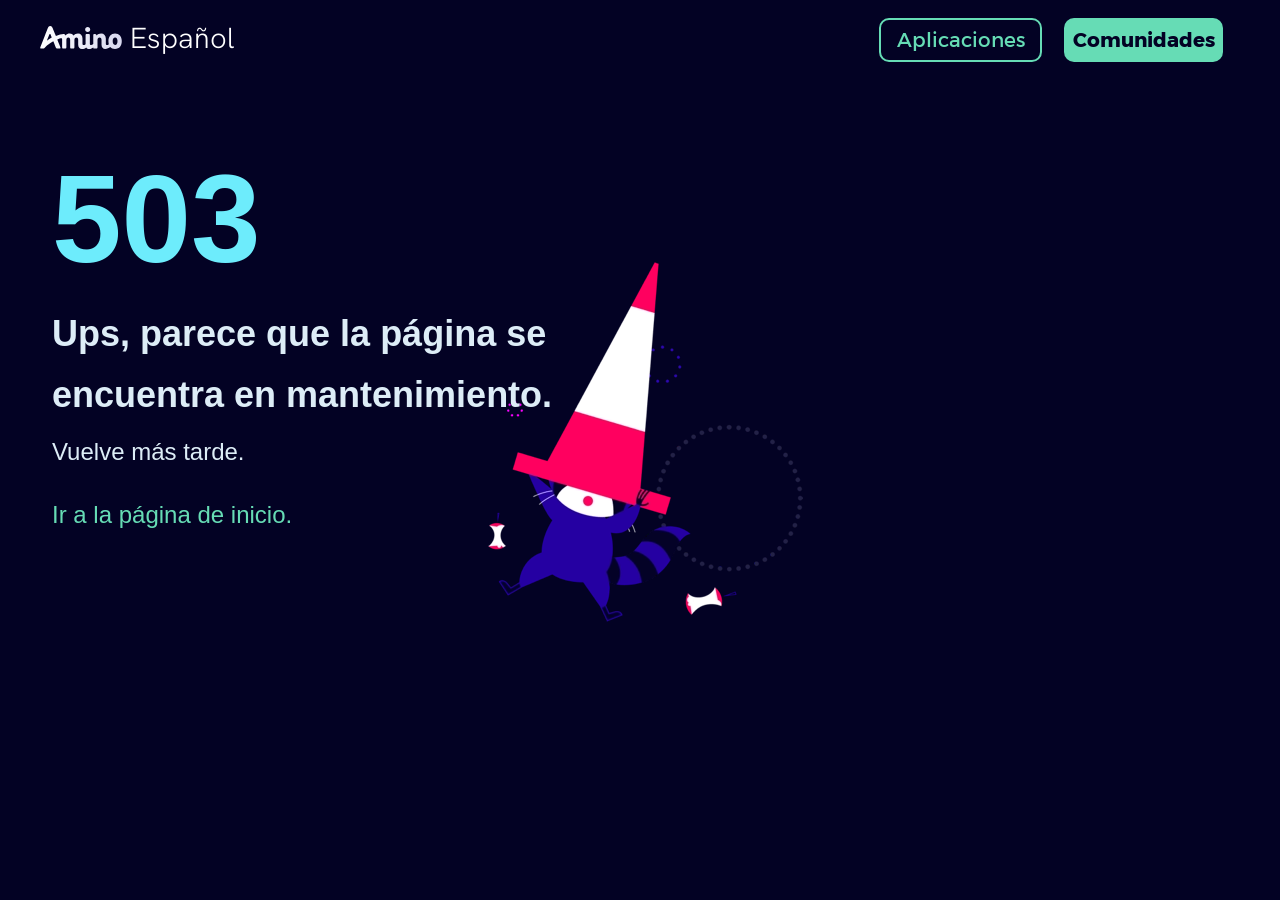
==== commit 635b1886: "j" ====
--- a/aplicaciones.html
+++ b/aplicaciones.html
@@ -6,90 +6,88 @@
 <title>Aplicaciones</title>
 <meta name="robots" content="max-image-preview:large">
 <meta name="generator" content="sitely.app 6.2.1">
-<style>html,body{-webkit-text-zoom:reset !important}@font-face{font-display:block;font-family:"Montserrat 3";src:url('css/Montserrat-Regular.woff2') format('woff2'),url('css/Montserrat-Regular.woff') format('woff');font-weight:400}@font-face{font-display:block;font-family:"Montserrat 2";src:url('css/Montserrat-Light.woff2') format('woff2'),url('css/Montserrat-Light.woff') format('woff');font-weight:300}@font-face{font-display:block;font-family:"Montserrat 6";src:url('css/Montserrat-Bold.woff2') format('woff2'),url('css/Montserrat-Bold.woff') format('woff');font-weight:700}@font-face{font-display:block;font-family:"Hanken Grotesk 2";src:url('css/HankenGrotesk_wght_.woff2') format('woff2'),url('css/HankenGrotesk_wght_.woff') format('woff');font-weight:300;font-style:normal}@font-face{font-display:block;font-family:"Hanken Grotesk 3";src:url('css/HankenGrotesk_wght_.woff2') format('woff2'),url('css/HankenGrotesk_wght_.woff') format('woff');font-weight:400}@font-face{font-display:block;font-family:"Montserrat 4";src:url('css/Montserrat-Medium.woff2') format('woff2'),url('css/Montserrat-Medium.woff') format('woff');font-weight:500}body>div{font-size:0}p,span,h1,h2,h3,h4,h5,h6,a,li,button{margin:0;word-spacing:normal;word-wrap:break-word;-ms-word-wrap:break-word;pointer-events:auto;-ms-text-size-adjust:none !important;-moz-text-size-adjust:none !important;-webkit-text-size-adjust:none !important;text-size-adjust:none !important;max-height:10000000px}sup{font-size:inherit;vertical-align:baseline;position:relative;top:-0.4em}sub{font-size:inherit;vertical-align:baseline;position:relative;top:0.4em}ul{display:block;word-spacing:normal;word-wrap:break-word;line-break:normal;list-style-type:none;padding:0;margin:0;-moz-padding-start:0;-khtml-padding-start:0;-webkit-padding-start:0;-o-padding-start:0;-padding-start:0;-webkit-margin-before:0;-webkit-margin-after:0}li{display:block;white-space:normal}[data-marker]::before{content:attr(data-marker) ' ';-webkit-user-select:none;-khtml-user-select:none;-moz-user-select:none;-ms-user-select:none;-o-user-select:none;user-select:none;text-wrap:nowrap}li p, .slc{-webkit-touch-callout:none;-webkit-user-select:none;-khtml-user-select:none;-moz-user-select:none;-ms-user-select:none;-o-user-select:none;user-select:none}form{display:inline-block}a{text-decoration:inherit;color:inherit;-webkit-tap-highlight-color:rgba(0,0,0,0)}textarea{resize:none}.shm-l{float:left;clear:left}.shm-r{float:right;clear:right;shape-outside:content-box}.btf{display:none}.plyr{min-width:0 !important}html{font-family:sans-serif}body{font-size:0;margin:0;--z:1;zoom:var(--z)}audio,video{display:inline-block;vertical-align:baseline}video[controls]{zoom:calc(1/var(--z));transform:scale(var(--z));transform-origin:0 0}audio:not([controls]){display:none;height:0}[hidden],template{display:none}a{background:0 0}b,strong{font-weight:700}dfn{font-style:italic}h1,h2,h3,h4,h5,h6{font-size:1em;line-height:1;margin:0}img{border:0}svg:not(:root){overflow:hidden}button,input,optgroup,select,textarea{color:inherit;font:inherit;margin:0}button{overflow:visible;background:none;border:0;padding:0;text-align:inherit;align-items:initial;padding-block-start:0;padding-block-end:0;padding-inline-start:0}button,select{text-transform:none}button,html input[type=button],input[type=submit]{-webkit-appearance:button;cursor:pointer;box-sizing:border-box;white-space:normal;white-space-collapse:preserve}input[type=text],input[type=password],input[type=email],input[type=date],input[type=number],textarea{-webkit-appearance:none;appearance:none;box-sizing:border-box}button[disabled],html input[disabled]{cursor:default}button::-moz-focus-inner,input::-moz-focus-inner{border:0;padding:0}input{line-height:normal}input[type=checkbox],input[type=radio]{box-sizing:border-box;padding:0}input[type=number]::-webkit-inner-spin-button,input[type=number]::-webkit-outer-spin-button{height:auto}input[type=search]{-webkit-appearance:textfield;-moz-box-sizing:content-box;-webkit-box-sizing:content-box;box-sizing:content-box}input[type=search]::-webkit-search-cancel-button,input[type=search]::-webkit-search-decoration{-webkit-appearance:none}textarea{overflow:auto;box-sizing:border-box;border-color:#ddd}optgroup{font-weight:700}table{border-collapse:collapse;border-spacing:0}td,th{padding:0}blockquote{margin-block-start:0;margin-block-end:0;margin-inline-start:0;margin-inline-end:0}:-webkit-full-screen-ancestor:not(iframe){-webkit-clip-path:initial!important}
-html{-webkit-font-smoothing:antialiased; -moz-osx-font-smoothing:grayscale}#b{background-color:#030224}.v24{display:block}.ps115{position:relative;margin-top:0}.s112{width:100%;min-width:1200px;min-height:79px;padding-bottom:0}.c16{border:0;-webkit-border-radius:0;-moz-border-radius:0;border-radius:0;background-color:transparent}.ps116{display:inline-block;width:0;height:0}.ps117{position:relative;margin-top:12px}.v25{display:block;pointer-events:none}.s113{width:1200px;margin-left:auto;margin-right:auto;min-height:59px}.v26{display:inline-block;vertical-align:top}.ps118{position:relative;margin-left:0;margin-top:0}.s114{min-width:1183px;width:1183px;min-height:59px}.ps119{position:relative;margin-left:0;margin-top:0}.s115{min-width:1183px;width:1183px;min-height:59px;line-height:0}.v27{display:none;pointer-events:auto}.ps120{position:relative;margin-left:0;margin-top:-12px}.s116{min-width:1200px;width:1200px;overflow:hidden;height:79px}.z93{z-index:6}.p9{text-indent:0;padding-bottom:0;padding-right:0;text-align:center}.f33{font-family:"Hanken Grotesk 2";font-size:45px;font-size:calc(45px * var(--f));line-height:1.823;font-weight:300;font-style:normal;text-decoration:none;text-transform:none;letter-spacing:normal;color:#030224;background-color:initial;text-shadow:none}.v28{display:inline-block;vertical-align:top;pointer-events:auto}.ps121{position:relative;margin-left:90px;margin-top:0}.s117{min-width:600px;width:600px;overflow:hidden;height:59px}.z94{z-index:2}.p10{text-indent:0;padding-bottom:0;padding-right:0;text-align:left}.f34{font-family:"Hanken Grotesk 2";font-size:29px;font-size:calc(29px * var(--f));line-height:1.829;font-weight:300;font-style:normal;text-decoration:none;text-transform:none;letter-spacing:normal;color:#fff;background-color:initial;text-shadow:none}.v29{display:inline-block;vertical-align:top;pointer-events:auto;outline:0}.ps122{position:relative;margin-left:334px;margin-top:6px}.s118{min-width:159px;height:44px;box-sizing:border-box;width:159px;padding-right:0}.c18{-webkit-user-select:none;-moz-user-select:none;user-select:none;color:#030224;-webkit-border-radius:10px;-moz-border-radius:10px;border-radius:10px;background-color:#66dcb5;transition:color 0.2s, border-color 0.2s, background-color 0.2s;transition-timing-function:linear}.z95{z-index:3}.a4{display:inline-block;width:100%;z-index:1}.f35{font-family:"Montserrat 6";font-size:20px;font-size:calc(20px * var(--f));line-height:1.201;font-weight:700;font-style:normal;text-decoration:none;text-transform:none;letter-spacing:normal;text-shadow:none;text-indent:0;padding-right:0;text-align:center;cursor:pointer;padding-top:10px;padding-bottom:10px}.ps123{position:relative;margin-left:839px;margin-top:-53px}.s119{min-width:163px;height:44px;box-sizing:border-box;width:159px;padding-right:0}.c19{-webkit-user-select:none;-moz-user-select:none;user-select:none;color:#66dcb5;border:2px solid #66dcb5;-webkit-border-radius:10px;-moz-border-radius:10px;border-radius:10px;background-color:transparent;transition:color 0.2s, border-color 0.2s, background-color 0.2s;transition-timing-function:linear}.z96{z-index:4}.f36{font-family:"Montserrat 3";font-size:20px;font-size:calc(20px * var(--f));line-height:1.201;font-weight:400;font-style:normal;text-decoration:none;text-transform:none;letter-spacing:normal;text-shadow:none;text-indent:0;padding-right:0;text-align:center;cursor:pointer;padding-top:8px;padding-bottom:8px}.v30{display:inline-block;vertical-align:top;pointer-events:auto}.ps124{position:relative;margin-left:-1002px;margin-top:-50px}.s120{min-width:82px;width:82px;min-height:33px;height:33px}.z97{z-index:5}.a5{display:block}.i20{position:absolute;left:0;min-width:82px;max-width:82px;min-height:23px;max-height:23px;top:5px}.ps125{position:relative;margin-left:-872px;margin-top:-46px}.s121{min-width:32px;width:32px;min-height:30px;height:30px}.z98{z-index:7}.i21{position:absolute;left:1px;width:30px;top:0;height:30px;-webkit-border-radius:0;-moz-border-radius:0;border-radius:0;border:0}.i22{width:100%;height:100%;display:inline-block;-webkit-transform:translate3d(0,0,0)}.ps126{position:relative;margin-left:44px;margin-top:-43px}.s122{min-width:27px;width:27px;min-height:27px;height:27px}.z99{z-index:8}.i23{position:absolute;left:0;width:27px;top:0;height:27px;-webkit-border-radius:0;-moz-border-radius:0;border-radius:0;border:0}.ps127{position:relative;margin-top:33px}.s123{width:1200px;margin-left:auto;margin-right:auto;min-height:511px}.ps128{position:relative;margin-left:12px;margin-top:0}.s124{min-width:751px;width:751px;min-height:511px}.s125{min-width:560px;width:560px;min-height:511px;line-height:0}.s126{min-width:560px;width:560px;overflow:hidden;height:223px}.z100{z-index:11}.f37{font-family:"Helvetica Neue", sans-serif;font-size:125px;font-size:calc(125px * var(--f));line-height:1.713;font-weight:700;font-style:normal;text-decoration:none;text-transform:none;letter-spacing:normal;color:#6decfc;background-color:initial;text-shadow:none}.ps129{position:relative;margin-left:0;margin-top:-32px}.s127{min-width:510px;width:510px;overflow:hidden;height:129px}.z101{z-index:12}.f38{font-family:"Helvetica Neue", sans-serif;font-size:36px;font-size:calc(36px * var(--f));line-height:1.695;font-weight:700;font-style:normal;text-decoration:none;text-transform:none;letter-spacing:normal;color:#ddedf7;background-color:initial;text-shadow:none}.ps130{position:relative;margin-left:0;margin-top:0}.s128{min-width:510px;width:510px;overflow:hidden;height:41px}.z102{z-index:13}.f39{font-family:"Helvetica Neue", sans-serif;font-size:24px;font-size:calc(24px * var(--f));line-height:1.668;font-weight:400;font-style:normal;text-decoration:none;text-transform:none;letter-spacing:normal;color:#ddedf7;background-color:initial;text-shadow:none}.ps131{position:relative;margin-left:0;margin-top:21px}.s129{min-width:510px;width:510px;overflow:hidden;height:129px}.z103{z-index:14}.f40{font-family:"Helvetica Neue", sans-serif;font-size:24px;font-size:calc(24px * var(--f));line-height:1.709;font-weight:500;font-style:normal;text-decoration:none;text-transform:none;letter-spacing:normal;color:#66dcb5;background-color:initial;text-shadow:none}.ps132{position:relative;margin-left:436px;margin-top:-362px}.s130{min-width:315px;width:315px;min-height:361px;height:361px}.z104{z-index:10}.i24{position:absolute;left:0;width:315px;top:1px;height:360px;-webkit-border-radius:0;-moz-border-radius:0;border-radius:0;border:0}.c20{display:inline-block;position:relative;margin-left:0;margin-top:0}.c18:hover{background-color:#20195a;background-clip:padding-box}.c18:active{transition:initial;background-color:#030224;color:#fff}.c19:hover{background-color:#20195a;background-clip:padding-box;border-color:#030224}.c19:active{transition:initial;background-color:#030224;color:#fff}body{--d:0;--s:1200}@media (max-width:1199px) {.s112{min-width:320px;min-height:74px}.ps117{margin-top:7px}.s113{width:320px;min-height:63px}.ps118{margin-left:24px}.s114{min-width:271px;width:271px;min-height:63px}.s115{min-width:271px;width:271px;min-height:63px}.v27{display:inline-block;vertical-align:top}.ps120{margin-left:82px;margin-top:21px}.s116{min-width:109px;width:109px;height:42px}.f33{font-size:22px;font-size:calc(22px * var(--f));line-height:1.819;color:#fff}.v28{display:none}.ps121{margin-left:50px;margin-top:5px}.s117{min-width:160px;width:160px;height:16px}.f34{font-size:7px;font-size:calc(7px * var(--f));line-height:1.858;text-decoration:underline}.v29{display:none}.ps122{margin-left:249px;margin-top:-5px}.s118{min-width:42px;height:12px;width:42px}.c18{-webkit-border-radius:6px;-moz-border-radius:6px;border-radius:6px}.f35{font-size:5px;font-size:calc(5px * var(--f));padding-top:3px;padding-bottom:3px}.ps123{margin-left:198px;margin-top:-7px}.s119{min-width:46px;height:15px;width:42px}.c19{-webkit-border-radius:8px;-moz-border-radius:8px;border-radius:8px}.f36{font-size:5px;font-size:calc(5px * var(--f));padding-top:3px;padding-bottom:2px}.ps124{margin-left:-94px;margin-top:0}.s120{min-width:78px;width:78px;min-height:31px;height:31px}.i20{min-width:78px;max-width:78px;min-height:22px;max-height:22px;top:4px}.ps125{margin-left:-175px;margin-top:16px}.s121{min-width:30px;width:30px;min-height:28px;height:28px}.i21{width:28px;height:28px}.ps126{margin-left:216px;margin-top:18px}.s122{min-width:25px;width:25px;min-height:25px;height:25px}.i23{width:25px;height:25px}.ps127{margin-top:0}.s123{width:320px;min-height:451px}.ps128{margin-left:19px}.s124{min-width:236px;width:236px;min-height:451px}.s125{min-width:236px;width:236px;min-height:241px}.s126{min-width:236px;width:236px;height:124px}.f37{font-size:66px;font-size:calc(66px * var(--f))}.ps129{margin-top:-26px}.s127{min-width:216px;width:216px;height:65px}.f38{font-size:15px;font-size:calc(15px * var(--f));line-height:1.734}.ps130{margin-top:-11px}.s128{min-width:216px;width:216px;height:22px}.f39{font-size:12px;font-size:calc(12px * var(--f))}.ps131{margin-top:13px}.s129{min-width:216px;width:216px;height:54px}.f40{font-size:12px;font-size:calc(12px * var(--f));line-height:1.668}.ps132{margin-left:50px;margin-top:0}.s130{min-width:183px;width:183px;min-height:210px;height:210px}.i24{width:183px;height:209px}.f34:visited{font-size:7px;font-size:calc(7px * var(--f));line-height:1.858;text-decoration:underline}.f34:hover{font-size:7px;font-size:calc(7px * var(--f));line-height:1.858;text-decoration:underline}.f34:active{font-size:7px;font-size:calc(7px * var(--f));line-height:1.858;text-decoration:underline}.f40:visited{font-size:12px;font-size:calc(12px * var(--f));line-height:1.668}.f40:hover{font-size:12px;font-size:calc(12px * var(--f));line-height:1.668}.f40:active{font-size:12px;font-size:calc(12px * var(--f));line-height:1.668}body{--d:1;--s:320}}</style>
 <link rel="canonical" href="https://juanetemii.github.io/aminoes-web/aplicaciones.html">
 <meta name="referrer" content="origin-when-cross-origin">
-<link rel="stylesheet" href="css/site.b28982.css" media="print" onload="this.media='all';this.onload=null;">
-<noscript><link rel="stylesheet" href="css/site.b28982.css" type="text/css"></noscript>
+<link rel="stylesheet" href="css/site.fda883.css" type="text/css">
 </head>
-<body style="--sw:0px" id="b">
+<body style="--sw:0px" id="b2">
 <script>!function(){var t,e,n=document.body,r=("0"===n.style.getPropertyValue("--sw")&&n.style.setProperty("--sw","0px"),document.createElement("P")),i=(r.innerHTML="&nbsp;",r.style.cssText="position:fixed;visibility:hidden;font-size:100px;zoom:1",r.setAttribute("aria-hidden","true"),n.appendChild(r),t=r,function(){var e=Math.trunc(1e4/parseFloat(window.getComputedStyle(t).getPropertyValue("font-size")))/100;e!=n.style.getPropertyValue("--f")&&n.style.setProperty("--f",e)});"ResizeObserver"in window?new ResizeObserver(i).observe(r):"requestAnimationFrame"in window?(e=function(){i(),requestAnimationFrame(e)},requestAnimationFrame(e)):setInterval(i,100)}();</script>
 
 <script>/firefox/i.test(navigator.userAgent)||!function(){function e(){var e=document.body,t=(e.style.zoom=1,window.innerWidth),r=(e.style.zoom="",getComputedStyle(e)),n=r.getPropertyValue("--s");if(320==n){if(t<320)return;t=Math.min(479,t)}else if(480==n){if(t<480)return;t=Math.min(610,t)}else t=n;(t=Math.trunc(t/n*1e4)/1e4)!=r.getPropertyValue("--z")&&e.style.setProperty("--z",t),n=r.getPropertyValue("min-height"),parseInt(n)&&n!=e.style.getPropertyValue("--lvh")&&e.style.setProperty("--lvh",n)}window.addEventListener?window.addEventListener("resize",e,!0):window.onscroll=e,e()}()</script>
 
-<div data-block-group="0" class="v24 ps115 s112 c16">
-<div class="ps116">
+<div data-block-group="0" class="v15 ps113 s111 c13">
+<div class="ps114">
 </div>
-<div class="ps117 v25 s113">
-<div class="v26 ps118 s114">
-<div class="v26 ps119 s115">
-<div class="v27 ps120 s116 c17 z93">
-<p class="p9 f33">Espa&ntilde;ol</p>
+<div class="ps115 v16 s112">
+<div class="v17 ps116 s30">
+<div class="v17 ps117 s113">
+<div class="v18 ps118 s114 c1 z93">
+<p class="p6 f32">Espa&ntilde;ol</p>
 </div>
-<div class="v28 ps121 s117 c17 z94">
-<p class="p10"><a href="./" class="f34">Espa&ntilde;ol</a></p>
+<div class="v19 ps119 s115 c1 z94">
+<p class="p7"><a href="index.html" class="f33">Espa&ntilde;ol</a></p>
 </div>
-<div class="v29 ps122 s118 c18 z95">
-<a href="comunidades.html" class="a4 f35">Comunidades</a>
+<div class="v20 ps120 s116 c14 z95">
+<a href="comunidades.html" class="a3 f34">Comunidades</a>
 </div>
-<div class="v29 ps123 s119 c19 z96">
-<a href="#" class="a4 f36">Aplicaciones</a>
+<div class="v20 ps121 s117 c15 z96">
+<a href="#" class="a3 f35">Aplicaciones</a>
 </div>
-<div class="v30 ps124 s120 c17 z97">
-<a href="./" class="a5"><svg viewBox="0 0 305 86" xmlns="http://www.w3.org/2000/svg" class="i20"><defs><linearGradient id="un13-1" x1="0" x2="100%" y1="100%" y2="100%"><stop offset="0%" stop-color="#FFF"/><stop offset="100%" stop-color="#D7D7EF"/></linearGradient></defs><path fill="url(#un13-1)" fill-rule="evenodd" d="M276.5 22c5.754 0 9.5-4.037 9.5-9s-3.947-9-9.5-9 -9.5 4.037-9.5 9 3.813 9 9.5 9Zm102.196 6.109c-14.459 0-24.608 11.16-24.608 28.318 0 4.254.417 8.09 1.32 11.578 -2.293 1.953-4.448 3.278-6.533 3.278 -3.128 0-4.519-1.883-4.519-5.859V47.08c0-11.369-6.881-18.971-17.517-18.971 -7.368 0-12.651 2.86-16.614 7.044 -.278-.488-.625-1.185-1.042-1.953 -1.112-2.022-2.642-3.487-5.561-3.487h-2.294c-2.503 0-3.962 1.744-3.962 4.743v32.572c-2.711 2.372-5.7 4.255-8.273 4.255 -3.128 0-4.518-1.953-4.518-5.859V34.456c0-3.07-1.182-4.743-4.032-4.743h-7.924c-2.503 0-3.962 1.744-3.962 4.743v33.48c-2.642 2.092-4.866 3.347-7.09 3.347 -3.129 0-4.519-1.883-4.519-5.859V47.08c0-11.369-6.048-18.971-16.683-18.971 -7.369 0-12.93 3.348-16.892 7.463 -2.85-4.464-7.438-7.394-14.041-7.394 -6.535 0-10.984 2.442-15.78 6.906 -2.016-4.255-4.796-5.301-7.994-5.301 -5.7 0-18.351 3.557-27.944 7.602 -4.31-11.09-10.844-26.155-12.86-30.898 -.417-.907-1.112-2.302-1.668-3.07C141.586 1.187 139.5 0 136.373 0c-2.78 0-4.727 1.186-6.186 2.86 -.765.906-1.669 2.371-2.155 3.557 -2.711 6.486-19.95 50.637-28.292 72.399 -1.32 3.418-1.043 5.65 2.224 5.65h8.759c2.572 0 3.545-1.116 6.117-3.837 9.384-10.043 20.715-17.855 31.142-23.226 4.24 10.393 8.48 21.064 9.315 23.226 1.251 3.139 2.85 3.837 5.77 3.837h8.48c3.267 0 3.823-2.232 2.71-5.092 -1.945-5.092-6.533-16.46-11.4-28.667 5.7-2.65 12.583-4.743 14.807-4.743 2.364 0 3.267 1.674 3.267 4.255v29.504c0 3.069 1.182 4.743 4.032 4.743h7.924c2.503 0 3.963-1.744 3.963-4.743V52.38c0-5.161 2.294-8.928 7.229-8.928 4.935 0 6.882 3.837 6.882 8.928v27.342c0 3.069 1.182 4.743 4.032 4.743h7.924c2.503 0 3.962-1.744 3.962-4.743V52.38c0-5.161 2.294-8.928 7.23-8.928 4.935 0 6.881 3.837 6.881 8.928v17.856c0 9.695 5.283 15.763 13.834 15.763 6.95 0 11.747-2.441 16.196-5.929 2.364 3.767 6.326 5.929 11.4 5.929 6.048 0 10.983-3.069 14.876-5.998 .07 2.86 1.32 4.464 4.032 4.464h7.924c2.503 0 3.963-1.744 3.963-4.743V52.38c0-5.161 2.78-8.928 7.715-8.928 4.936 0 7.3 3.837 7.3 8.928v17.856c0 9.695 5.282 15.763 13.832 15.763 7.23 0 13.903-3.348 18.56-7.184 4.032 4.603 9.94 7.184 17.935 7.184 17.239 0 25.442-11.509 25.442-29.504 .139-17.297-9.663-28.387-25.303-28.387ZM124 55c1.876-4.514 5.699-14.861 8.27-21.389 .904-2.361 1.599-3.611 3.197-3.611 1.668 0 2.433 1.944 3.128 3.611 1.112 2.639 2.293 6.25 3.405 9.167 -6.116 3.194-12.649 7.778-18 12.222Zm255 16c-6.264 0-9-5.807-9-14.588 0-8.02 3.384-13.412 9-13.412 5.904 0 9 5.462 9 13.412C388 65.331 385.696 71 379 71Z" transform="translate(-99 0)"/></svg></a>
+<div class="v21 ps122 s36 c1 z97">
+<a href="index.html" class="a4"><svg viewBox="0 0 305 86" xmlns="http://www.w3.org/2000/svg" class="i22"><defs><linearGradient id="un13-1" x1="0" x2="100%" y1="100%" y2="100%"><stop offset="0%" stop-color="#FFF"/><stop offset="100%" stop-color="#D7D7EF"/></linearGradient></defs><path fill="url(#un13-1)" fill-rule="evenodd" d="M276.5 22c5.754 0 9.5-4.037 9.5-9s-3.947-9-9.5-9 -9.5 4.037-9.5 9 3.813 9 9.5 9Zm102.196 6.109c-14.459 0-24.608 11.16-24.608 28.318 0 4.254.417 8.09 1.32 11.578 -2.293 1.953-4.448 3.278-6.533 3.278 -3.128 0-4.519-1.883-4.519-5.859V47.08c0-11.369-6.881-18.971-17.517-18.971 -7.368 0-12.651 2.86-16.614 7.044 -.278-.488-.625-1.185-1.042-1.953 -1.112-2.022-2.642-3.487-5.561-3.487h-2.294c-2.503 0-3.962 1.744-3.962 4.743v32.572c-2.711 2.372-5.7 4.255-8.273 4.255 -3.128 0-4.518-1.953-4.518-5.859V34.456c0-3.07-1.182-4.743-4.032-4.743h-7.924c-2.503 0-3.962 1.744-3.962 4.743v33.48c-2.642 2.092-4.866 3.347-7.09 3.347 -3.129 0-4.519-1.883-4.519-5.859V47.08c0-11.369-6.048-18.971-16.683-18.971 -7.369 0-12.93 3.348-16.892 7.463 -2.85-4.464-7.438-7.394-14.041-7.394 -6.535 0-10.984 2.442-15.78 6.906 -2.016-4.255-4.796-5.301-7.994-5.301 -5.7 0-18.351 3.557-27.944 7.602 -4.31-11.09-10.844-26.155-12.86-30.898 -.417-.907-1.112-2.302-1.668-3.07C141.586 1.187 139.5 0 136.373 0c-2.78 0-4.727 1.186-6.186 2.86 -.765.906-1.669 2.371-2.155 3.557 -2.711 6.486-19.95 50.637-28.292 72.399 -1.32 3.418-1.043 5.65 2.224 5.65h8.759c2.572 0 3.545-1.116 6.117-3.837 9.384-10.043 20.715-17.855 31.142-23.226 4.24 10.393 8.48 21.064 9.315 23.226 1.251 3.139 2.85 3.837 5.77 3.837h8.48c3.267 0 3.823-2.232 2.71-5.092 -1.945-5.092-6.533-16.46-11.4-28.667 5.7-2.65 12.583-4.743 14.807-4.743 2.364 0 3.267 1.674 3.267 4.255v29.504c0 3.069 1.182 4.743 4.032 4.743h7.924c2.503 0 3.963-1.744 3.963-4.743V52.38c0-5.161 2.294-8.928 7.229-8.928 4.935 0 6.882 3.837 6.882 8.928v27.342c0 3.069 1.182 4.743 4.032 4.743h7.924c2.503 0 3.962-1.744 3.962-4.743V52.38c0-5.161 2.294-8.928 7.23-8.928 4.935 0 6.881 3.837 6.881 8.928v17.856c0 9.695 5.283 15.763 13.834 15.763 6.95 0 11.747-2.441 16.196-5.929 2.364 3.767 6.326 5.929 11.4 5.929 6.048 0 10.983-3.069 14.876-5.998 .07 2.86 1.32 4.464 4.032 4.464h7.924c2.503 0 3.963-1.744 3.963-4.743V52.38c0-5.161 2.78-8.928 7.715-8.928 4.936 0 7.3 3.837 7.3 8.928v17.856c0 9.695 5.282 15.763 13.832 15.763 7.23 0 13.903-3.348 18.56-7.184 4.032 4.603 9.94 7.184 17.935 7.184 17.239 0 25.442-11.509 25.442-29.504 .139-17.297-9.663-28.387-25.303-28.387ZM124 55c1.876-4.514 5.699-14.861 8.27-21.389 .904-2.361 1.599-3.611 3.197-3.611 1.668 0 2.433 1.944 3.128 3.611 1.112 2.639 2.293 6.25 3.405 9.167 -6.116 3.194-12.649 7.778-18 12.222Zm255 16c-6.264 0-9-5.807-9-14.588 0-8.02 3.384-13.412 9-13.412 5.904 0 9 5.462 9 13.412C388 65.331 385.696 71 379 71Z" transform="translate(-99 0)"/></svg></a>
 </div>
-<div class="v27 ps125 s121 c17 z98">
-<picture class="i22">
+<div class="v18 ps123 s37 c1 z98">
+<picture class="i24">
 <source srcset="images/2/ic_video_template-56.webp 2x" type="image/webp" media="(max-width:1199px)">
 <source srcset="images/ic_video_template-56.png 2x" media="(max-width:1199px)">
 <source srcset="[data-uri]" media="(min-width:1200px)">
-<img src="images/ic_video_template-56.png" class="i21">
+<img src="images/ic_video_template-56.png" class="i23">
 </picture>
 </div>
-<div class="v27 ps126 s122 c17 z99">
-<picture class="i22">
+<div class="v18 ps124 s38 c1 z99">
+<picture class="i24">
 <source srcset="images/b/drawer_right_explore-50.webp 2x" type="image/webp" media="(max-width:1199px)">
 <source srcset="images/drawer_right_explore-50.png 2x" media="(max-width:1199px)">
 <source srcset="[data-uri]" media="(min-width:1200px)">
-<img src="images/drawer_right_explore-50.png" class="i23">
+<img src="images/drawer_right_explore-50.png" class="i25">
 </picture>
 </div>
 </div>
 </div>
 </div>
 </div>
-<div class="ps127 v25 s123">
-<div class="v26 ps128 s124">
-<div class="v26 ps119 s124">
-<div class="v26 ps119 s125">
-<div class="v30 ps119 s126 c17 z100">
-<p class="p10 f37">503</p>
+<div class="ps125 v16 s118">
+<div class="v17 ps126 s119">
+<div class="v17 ps117 s119">
+<div class="v17 ps117 s120">
+<div class="v21 ps117 s121 c1 z100">
+<p class="p7 f36">503</p>
 </div>
-<div class="v30 ps129 s127 c17 z101">
-<p class="p10 f38">Ups, parece que p&aacute;gina se encuentra en mantenimiento.</p>
+<div class="v21 ps127 s122 c1 z101">
+<p class="p7 f37">Ups, parece que la p&aacute;gina se encuentra en mantenimiento.</p>
 </div>
-<div class="v30 ps130 s128 c17 z102">
-<p class="p10 f39">Vuelve m&aacute;s tarde.</p>
+<div class="v21 ps128 s123 c1 z102">
+<p class="p7 f38">Vuelve m&aacute;s tarde.</p>
 </div>
-<div class="v30 ps131 s129 c17 z103">
-<p class="p10"><a href="./" class="f40">Ir a la p&aacute;gina de inicio.</a></p>
+<div class="v21 ps129 s124 c1 z103">
+<p class="p7"><a href="index.html" class="f39">Ir a la p&aacute;gina de inicio.</a></p>
 </div>
 </div>
-<div class="v30 ps132 s130 c17 z104">
-<picture class="i22">
+<div class="v21 ps130 s125 c1 z104">
+<picture class="i24">
 <source srcset="images/7/404-brand-logo-366.webp 2x" type="image/webp" media="(max-width:1199px)">
 <source srcset="images/404-brand-logo-366.png 2x" media="(max-width:1199px)">
 <source srcset="images/j/404-brand-logo-315.webp 1x, images/6/404-brand-logo-630.webp 2x" type="image/webp" media="(min-width:1200px)">
 <source srcset="images/404-brand-logo-315.png 1x, images/404-brand-logo-630.png 2x" media="(min-width:1200px)">
-<img src="images/404-brand-logo-630.png" class="i24">
+<img src="images/404-brand-logo-630.png" class="i26">
 </picture>
 </div>
 </div>
 </div>
 </div>
-<div class="c20">
+<div class="c16">
 </div>
-<script>var lwi=-1;function thresholdPassed(){var w=document.documentElement.clientWidth;var p=false;var cw=0;if(w>=1200){cw++;}if(lwi!=cw){p=true;}lwi=cw;return p;}!function(){if("Promise"in window&&void 0!==window.performance){var e,t,r=document,n=function(){return r.createElement("link")},o=new Set,a=n(),i=a.relList&&a.relList.supports&&a.relList.supports("prefetch"),s=location.href.replace(/#[^#]+$/,"");o.add(s);var c=function(e){var t=location,r="http:",n="https:";if(e&&e.href&&e.origin==t.origin&&[r,n].includes(e.protocol)&&(e.protocol!=r||t.protocol!=n)){var o=e.pathname;if(!(e.hash&&o+e.search==t.pathname+t.search||"?preload=no"==e.search.substr(-11)||".html"!=o.substr(-5)&&".html"!=o.substr(-5)&&"/"!=o.substr(-1)))return!0}},u=function(e){var t=e.replace(/#[^#]+$/,"");if(!o.has(t)){if(i){var a=n();a.rel="prefetch",a.href=t,r.head.appendChild(a)}else{var s=new XMLHttpRequest;s.open("GET",t,s.withCredentials=!0),s.send()}o.add(t)}},p=function(e){return e.target.closest("a")},f=function(t){var r=t.relatedTarget;r&&p(t)==r.closest("a")||e&&(clearTimeout(e),e=void 0)},d={capture:!0,passive:!0};r.addEventListener("touchstart",function(e){t=performance.now();var r=p(e);c(r)&&u(r.href)},d),r.addEventListener("mouseover",function(r){if(!(performance.now()-t<1200)){var n=p(r);c(n)&&(n.addEventListener("mouseout",f,{passive:!0}),e=setTimeout(function(){u(n.href),e=void 0},80))}},d)}}();(()=>{var u={},i={},l={};window.ld=function(r,e,t){function o(){"interactive"==document.readyState?(e&&e(),document.addEventListener("readystatechange",function(){"complete"==document.readyState&&t&&t()})):"complete"==document.readyState?(e&&e(),t&&t()):document.addEventListener("readystatechange",function(){"interactive"==document.readyState&&e&&e(),"complete"==document.readyState&&t&&t()})}function n(e){function t(){for(var e=0;e<r.length;e++){var t,n=(1<<e)-1;if((d&n)==n&&(n=l[r[e]]))if(u[r[e]]||(t=document.createElement("script"),window.pctx=r[e],t.textContent=n,document.body.appendChild(t),u[r[e]]=!0),(d|=1<<e)==c)return o(),0}return 1}var n=r[e];if(null==i[n]){i[n]=[];var a=new XMLHttpRequest;a.open("GET",n,!0),a.onload=function(){l[n]=a.responseText,[].forEach.call(i[n],function(e){e()})},i[n].push(t),a.send()}else{if(u[n])return t();i[n].push(t)}return 1}var c=(1<<r.length)-1,d=0;if(r.length)for(var a=0;a<r.length&&n(a);a++);else o()}})();ld([],function(){!function(){let e=document.querySelectorAll('a[href^="#"]:not(.noConsent):not(.denyConsent):not(.removeConsent):not(.allowConsent):not(.allowSelectedConsent)'),t,o=navigator.userAgent,p=/chrome/i.test(o),m=/firefox/i.test(o),d=/iPad|iPhone|iPod/.test(o)&&!window.MSStream||"MacIntel"===navigator.platform&&1<navigator.maxTouchPoints,w=/safari/i.test(o)&&!!(t=o.match(/(Version|CriOS|FxiOS)\/([\d.]+)/i))&&("version"===t[1].toLowerCase()&&26.4<=parseFloat(t[2])||"crios"===t[1].toLowerCase()&&148<=parseFloat(t[2])||"fxios"===t[1].toLowerCase()&&150<=parseFloat(t[2]));[].forEach.call(e,function(c){c.addEventListener("click",function(e){var o,a,t=!1,n=document.body.parentNode,r=(d&&"none"!=getComputedStyle(n).getPropertyValue("scroll-snap-type")&&(n.setAttribute("data-snap",n.style.scrollSnapType),n.style.scrollSnapType="none",t=!0),0);if(1<c.hash.length){var n=parseFloat(getComputedStyle(document.body).getPropertyValue("zoom")),s=(!m&&!w&&n||(n=1),c.hash.slice(1)),i=document.getElementById(s);if(null===i&&null===(i=document.querySelector('[name="'+s+'"]')))return;r=p?i.getBoundingClientRect().top*n+pageYOffset:(i.getBoundingClientRect().top+pageYOffset)*n}else if(t)for(var l=document.querySelectorAll("[data-block-group]"),u=0;u<l.length;u++)if("none"!=getComputedStyle(l[u]).getPropertyValue("scroll-snap-align")){i=l[u];break}t?window.smoothScroll(e,i,1):"scrollBehavior"in document.documentElement.style?scroll({top:r,left:0,behavior:"smooth"}):"requestAnimationFrame"in window?(o=pageYOffset,a=null,requestAnimationFrame(function e(t){t=(t-(a=a||t))/400;scrollTo(0,o<r?(r-o)*t+o:o-(o-r)*t),t<1?requestAnimationFrame(e):scrollTo(0,r)})):scrollTo(0,r),e.preventDefault()},!1)})}(),window.smoothScroll=function(e,o,a,n){e.stopImmediatePropagation();var r=pageYOffset,e=o?(o="string"==typeof o||o instanceof String?document.querySelector(o):o).getBoundingClientRect().top:-r;let t,s=navigator.userAgent,i=/chrome/i.test(s),l=/firefox/i.test(s),u=(/iPad|iPhone|iPod/.test(s)&&!window.MSStream||navigator.platform,/safari/i.test(s)&&!!(t=s.match(/(Version|CriOS|FxiOS)\/([\d.]+)/i))&&("version"===t[1].toLowerCase()&&26.4<=parseFloat(t[2])||"crios"===t[1].toLowerCase()&&148<=parseFloat(t[2])||"fxios"===t[1].toLowerCase()&&150<=parseFloat(t[2])));var c=parseFloat(getComputedStyle(document.body).getPropertyValue("zoom")),p=e*(c=!l&&!u&&c?c:1)+(i?0:r*(c-1)),m=null;function d(){w((window.performance.now?window.performance:Date).now())}function w(e){var e=(e-(m=null===m?e:m))/1e3,t=function(e,t,o){switch(n){case"linear":break;case"easeInQuad":e*=e;break;case"easeOutQuad":e=1-(1-e)*(1-e);break;case"easeInCubic":e*=e*e;break;case"easeOutCubic":e=1-Math.pow(1-e,3);break;case"easeInOutCubic":e=e<.5?4*e*e*e:1-Math.pow(-2*e+2,3)/2;break;case"easeInQuart":e*=e*e*e;break;case"easeOutQuart":e=1-Math.pow(1-e,4);break;case"easeInOutQuart":e=e<.5?8*e*e*e*e:1-Math.pow(-2*e+2,4)/2;break;case"easeInQuint":e*=e*e*e*e;break;case"easeOutQuint":e=1-Math.pow(1-e,5);break;case"easeInOutQuint":e=e<.5?16*e*e*e*e*e:1-Math.pow(-2*e+2,5)/2;break;case"easeInCirc":e=1-Math.sqrt(1-Math.pow(e,2));break;case"easeOutCirc":e=Math.sqrt(1-Math.pow(1-e,2));break;case"easeInOutCirc":e=e<.5?(1-Math.sqrt(1-Math.pow(2*e,2)))/2:(Math.sqrt(1-Math.pow(-2*e+2,2))+1)/2;break;default:e=e<.5?2*e*e:1-Math.pow(-2*e+2,2)/2}1<e&&(e=1);return t+o*e}(e/a,r,p);window.scrollTo(0,t),e<a?"requestAnimationFrame"in window?requestAnimationFrame(w):setTimeout(d,1e3/120):(/iPad|iPhone|iPod/.test(navigator.userAgent)&&!window.MSStream||"MacIntel"===navigator.platform&&1<navigator.maxTouchPoints)&&(o&&o.scrollIntoView(),setTimeout(function(){var e=document.body.parentNode;e.style.scrollSnapType=e.getAttribute("data-snap"),e.removeAttribute("data-snap")},100))}return"requestAnimationFrame"in window?requestAnimationFrame(w):setTimeout(d,1e3/120),!1};!function(){var e=null;if(location.hash){var t=location.hash.replace("#",""),n=function(){var o=document.getElementById(t);null===o&&(o=document.querySelector('[name="'+t+'"]')),o&&o.scrollIntoView(!0),"0px"===window.getComputedStyle(document.body).getPropertyValue("min-width")?setTimeout(n,100):null!=e&&setTimeout(e,100)};n()}else null!=e&&e()}();});</script>
+<script>window.pctx="js/";</script>
+<script src="js/aplicaciones.fda883.js"></script>
 </body>
 </html>
--- a/css/site.fda883.css
+++ b/css/site.fda883.css
@@ -0,0 +1,55 @@
+body{--f:1;min-width:1200px}@media (max-width:1199px){body{min-width:320px}}html{font-family:sans-serif}body{font-size:0;margin:0;--z:1;zoom:var(--z)}audio,video{display:inline-block;vertical-align:baseline}video[controls]{zoom:calc(1/var(--z));transform:scale(var(--z));transform-origin:0 0}audio:not([controls]){display:none;height:0}[hidden],template{display:none}a{background:0 0}b,strong{font-weight:700}dfn{font-style:italic}h1,h2,h3,h4,h5,h6{font-size:1em;line-height:1;margin:0}img{border:0}svg:not(:root){overflow:hidden}button,input,optgroup,select,textarea{color:inherit;font:inherit;margin:0}button{overflow:visible;background:none;border:0;padding:0;text-align:inherit;align-items:initial;padding-block-start:0;padding-block-end:0;padding-inline-start:0}button,select{text-transform:none}button,html input[type=button],input[type=submit]{-webkit-appearance:button;cursor:pointer;box-sizing:border-box;white-space:normal;white-space-collapse:preserve}input[type=text],input[type=password],input[type=email],input[type=date],input[type=number],textarea{-webkit-appearance:none;appearance:none;box-sizing:border-box}button[disabled],html input[disabled]{cursor:default}button::-moz-focus-inner,input::-moz-focus-inner{border:0;padding:0}input{line-height:normal}input[type=checkbox],input[type=radio]{box-sizing:border-box;padding:0}input[type=number]::-webkit-inner-spin-button,input[type=number]::-webkit-outer-spin-button{height:auto}input[type=search]{-webkit-appearance:textfield;-moz-box-sizing:content-box;-webkit-box-sizing:content-box;box-sizing:content-box}input[type=search]::-webkit-search-cancel-button,input[type=search]::-webkit-search-decoration{-webkit-appearance:none}textarea{overflow:auto;box-sizing:border-box;border-color:#ddd}optgroup{font-weight:700}table{border-collapse:collapse;border-spacing:0}td,th{padding:0}blockquote{margin-block-start:0;margin-block-end:0;margin-inline-start:0;margin-inline-end:0}:-webkit-full-screen-ancestor:not(iframe){-webkit-clip-path:initial!important}
+body>div{font-size:0}p,span,h1,h2,h3,h4,h5,h6,a,li,button{margin:0;word-spacing:normal;word-wrap:break-word;-ms-word-wrap:break-word;pointer-events:auto;-ms-text-size-adjust:none !important;-moz-text-size-adjust:none !important;-webkit-text-size-adjust:none !important;text-size-adjust:none !important;max-height:10000000px}sup{font-size:inherit;vertical-align:baseline;position:relative;top:-0.4em}sub{font-size:inherit;vertical-align:baseline;position:relative;top:0.4em}ul{display:block;word-spacing:normal;word-wrap:break-word;line-break:normal;list-style-type:none;padding:0;margin:0;-moz-padding-start:0;-khtml-padding-start:0;-webkit-padding-start:0;-o-padding-start:0;-padding-start:0;-webkit-margin-before:0;-webkit-margin-after:0}li{display:block;white-space:normal}[data-marker]::before{content:attr(data-marker) ' ';-webkit-user-select:none;-khtml-user-select:none;-moz-user-select:none;-ms-user-select:none;-o-user-select:none;user-select:none;text-wrap:nowrap}li p, .slc{-webkit-touch-callout:none;-webkit-user-select:none;-khtml-user-select:none;-moz-user-select:none;-ms-user-select:none;-o-user-select:none;user-select:none}form{display:inline-block}a{text-decoration:inherit;color:inherit;-webkit-tap-highlight-color:rgba(0,0,0,0)}textarea{resize:none}.shm-l{float:left;clear:left}.shm-r{float:right;clear:right;shape-outside:content-box}.btf{display:none}.plyr{min-width:0 !important}html,body{-webkit-text-zoom:reset !important}.slick-slider{position:relative;display:block;box-sizing:border-box;-moz-box-sizing:border-box;-webkit-touch-callout:none;-webkit-user-select:none;-khtml-user-select:none;-moz-user-select:none;-webkit-tap-highlight-color:transparent;pointer-events:none}
+.slick-list{position:relative;display:block;margin:0;padding:0;border-left:var(--border-left);border-top:var(--border-top);border-right:var(--border-right);border-bottom:var(--border-bottom);border-radius:var(--rounding);box-shadow:var(--shadow)}
+@media (prefers-color-scheme: dark)
+{
+    .slick-list{border-left:var(--border-left-dark, var(--border-left));border-top:var(--border-top-dark, var(--border-top));border-right:var(--border-right-dark, var(--border-right));border-bottom:var(--border-bottom-dark, var(--border-bottom));box-shadow:var(--shadow-dark, var(--shadow))}
+}
+.slick-list:focus{outline:none}
+.slick-list .dragging{cursor:pointer}
+.slick-slider .slick-list,.slick-track,.slick-slide{-webkit-transform:translate(0,0);-moz-transform:translate(0,0);-ms-transform:translate(0,0);-o-transform:translate(0,0);transform:translate(0,0)}
+.slick-track{position:relative;height:100%;left:0;top:0;display:inline-block;zoom:1}
+.slick-track:before,.slick-track:after{content:"";display:table}
+.slick-track:after{clear:both}
+.slick-loading .slick-track{display:none}
+.slick-slide{position:static;float:left;height:100%;min-height:1px;display:none}
+.slick-active picture{pointer-events:auto}
+.slick-slide img{display:block}
+.slick-slide .slick-loading img{display:none}
+.slick-initialized .slick-slide{display:block}
+.slick-loading .slick-slide{display:none}
+.slick-vertical .slick-slide{display:block;height:auto;border:1px solid transparent}
+.slick-prev,.slick-next{position:absolute;display:block;line-height:0;font-size:0;cursor:pointer;background:transparent;color:transparent;top:50%;padding:0;border:none;outline:none}
+.slick-prev:hover,.slick-prev:focus,.slick-next:hover,.slick-next:focus{outline:none;opacity:1}
+.slick-prev .slick-disabled,.slick-next .slick-disabled{opacity:0.25}
+.slick-dots{position:absolute;list-style:none;display:block;text-align:center;padding:0;width:100%}
+.slick-dots li{position:relative;display:inline-block;padding:0;cursor:pointer}
+.slick-dots li button:hover,.slick-dots li button:focus{outline:none;opacity:1}
+.slick-dots li button{border:0;background:transparent;display:block;outline:none;line-height:0;font-size:0;color:transparent;padding:5px;cursor:pointer;color:black;opacity:0.25;pointer-events:auto}
+.slick-dots .slick-active button:active{opacity:1}
+.slick-dots .slick-active button{opacity:0.75}
+[dir="rtl"] .slick-slide{float:right}
+.slidex {display:none}
+.slider-nav .slick-list {overflow:hidden}
+.slider-nav button {pointer-events:auto}
+.slider-nav picture {cursor:pointer}
+@font-face{font-display:block;font-family:"Montserrat 3";src:url('Montserrat-Regular.woff2') format('woff2'),url('Montserrat-Regular.woff') format('woff');font-weight:400}@font-face{font-display:block;font-family:"Montserrat 2";src:url('Montserrat-Light.woff2') format('woff2'),url('Montserrat-Light.woff') format('woff');font-weight:300}@font-face{font-display:block;font-family:"Montserrat 6";src:url('Montserrat-Bold.woff2') format('woff2'),url('Montserrat-Bold.woff') format('woff');font-weight:700}@font-face{font-display:block;font-family:"Hanken Grotesk 2";src:url('HankenGrotesk_wght_.woff2') format('woff2'),url('HankenGrotesk_wght_.woff') format('woff');font-weight:300;font-style:normal}@font-face{font-display:block;font-family:"Hanken Grotesk 3";src:url('HankenGrotesk_wght_.woff2') format('woff2'),url('HankenGrotesk_wght_.woff') format('woff');font-weight:400}@font-face{font-display:block;font-family:"Montserrat 4";src:url('Montserrat-Medium.woff2') format('woff2'),url('Montserrat-Medium.woff') format('woff');font-weight:500}#b1{background-color:#01003b}.ps1{position:relative;margin-top:0}.v1{display:block;pointer-events:none}.s1{width:1200px;margin-left:auto;margin-right:auto;min-height:1306px}.v2{display:inline-block;vertical-align:top}.ps2{position:relative;margin-left:0;margin-top:0}.s2{min-width:1200px;width:1200px;min-height:1306px}.s3{min-width:1200px;width:1200px;min-height:1306px;line-height:0}.v3{display:inline-block;vertical-align:top;pointer-events:auto}.s4{min-width:1200px;width:1200px;height:807px}.z1{z-index:1}.wrapper1{zoom:calc(1 / var(--z, 1));font-size:15px;line-height:1.4;height:807px}.wrapper1 div, .wrapper1 p, .wrapper1 a{font-size:15px;line-height:1.4}.wrapper1 input{font-size:15px;line-height:1.4;margin:3px 2px 3px 2px}.ps3{position:relative;margin-left:146px;margin-top:-807px}.s5{min-width:262px;width:262px;min-height:680px;height:680px}.z2{z-index:14}.i1{position:absolute;left:0;width:262px;top:108px;height:465px;-webkit-border-radius:0;-moz-border-radius:0;border-radius:0;border:0}.i2{width:100%;height:100%;display:inline-block;-webkit-transform:translate3d(0,0,0)}.ps4{position:relative;margin-left:-131px;margin-top:-807px}.s6{min-width:262px;width:262px;min-height:680px;height:680px}.z3{z-index:13}.i3{position:absolute;left:0;width:262px;top:108px;height:465px;-webkit-border-radius:0;-moz-border-radius:0;border-radius:0;border:0}.ps5{position:relative;margin-left:-539px;margin-top:-740px}.s7{min-width:262px;width:262px;min-height:546px;height:546px}.z4{z-index:15}.i4{position:absolute;left:0;width:262px;top:41px;height:465px;-webkit-border-radius:0;-moz-border-radius:0;border-radius:0;border:0}.v4{display:inline-block;vertical-align:top;pointer-events:auto}.ps6{position:relative;margin-left:326px;margin-top:-690px}.s8{min-width:600px;width:600px;overflow:hidden;height:248px}.z5{z-index:12}.p1{text-indent:0;padding-bottom:0;padding-right:0;text-align:right}.f1{font-family:"Montserrat 3";font-size:43px;font-size:calc(43px * var(--f));line-height:1.699;font-weight:400;font-style:normal;text-decoration:none;text-transform:none;letter-spacing:normal;color:#fff;background-color:initial;text-shadow:none}.v5{display:none;pointer-events:auto}.ps7{position:relative;margin-left:338px;margin-top:-674px}.s9{min-width:600px;width:600px;overflow:hidden;height:248px}.z6{z-index:17}.p2{text-indent:0;padding-bottom:0;padding-right:0;text-align:center}.f2{font-family:"Montserrat 3";font-size:43px;font-size:calc(43px * var(--f));line-height:1.699;font-weight:400;font-style:normal;text-decoration:none;text-transform:none;letter-spacing:normal;color:#fff;background-color:initial;text-shadow:none}.ps8{position:relative;margin-left:588px;margin-top:-428px}.s10{min-width:600px;width:600px;overflow:hidden;height:180px}.z7{z-index:16}.f3{font-family:"Montserrat 2";font-size:22px;font-size:calc(22px * var(--f));line-height:1.728;font-weight:300;font-style:normal;text-decoration:none;text-transform:none;letter-spacing:normal;color:#fff;background-color:initial;text-shadow:none}.ps9{position:relative;margin-left:600px;margin-top:-416px}.s11{min-width:600px;width:600px;overflow:hidden;height:180px}.z8{z-index:18}.f4{font-family:"Montserrat 2";font-size:22px;font-size:calc(22px * var(--f));line-height:1.728;font-weight:300;font-style:normal;text-decoration:none;text-transform:none;letter-spacing:normal;color:#fff;background-color:initial;text-shadow:none}.ps10{position:relative;margin-left:0;margin-top:-115px}.s12{min-width:1200px;width:1200px;overflow:hidden;height:115px}.z9{z-index:19}.f5{font-family:"Montserrat 3";font-size:31px;font-size:calc(31px * var(--f));line-height:1.711;font-weight:400;font-style:normal;text-decoration:none;text-transform:none;letter-spacing:normal;color:#fff;background-color:initial;text-shadow:none}.ps11{position:relative;margin-left:0;margin-top:-115px}.s13{min-width:1200px;width:1200px;overflow:hidden;height:115px}.z10{z-index:36}.f6{font-family:"Montserrat 3";font-size:31px;font-size:calc(31px * var(--f));line-height:1.711;font-weight:400;font-style:normal;text-decoration:none;text-transform:none;letter-spacing:normal;color:#fff;background-color:initial;text-shadow:none}.v6{display:none}.ps12{position:relative;margin-left:49px;margin-top:1578px}.s14{min-width:1106px;width:1106px;min-height:195px}.z11{z-index:43}.ps13{position:relative;margin-left:-49px;margin-top:-1693px}.s15{min-width:1200px;width:1200px;overflow:hidden;height:115px}.z12{z-index:50}.f7{font-family:"Montserrat 6";font-size:31px;font-size:calc(31px * var(--f));line-height:1.711;font-weight:700;font-style:normal;text-decoration:none;text-transform:none;letter-spacing:normal;color:#fff;background-color:initial;text-shadow:none}.ps14{position:relative;margin-left:-49px;margin-top:-1693px}.z13{z-index:51}.ps15{position:relative;margin-left:-49px;margin-top:-1693px}.z14{z-index:52}.ps16{position:relative;margin-left:-49px;margin-top:-1693px}.z15{z-index:53}.ps17{position:relative;margin-left:-49px;margin-top:-1693px}.z16{z-index:54}.ps18{position:relative;margin-left:0;margin-top:0}.s16{min-width:1106px;width:1106px;min-height:195px}.s17{min-width:195px;width:195px;min-height:195px;height:195px}.i5{position:absolute;left:0;width:195px;top:0;height:195px;-webkit-border-radius:16px;-moz-border-radius:16px;border-radius:16px;border:0}.ps19{position:relative;margin-left:30px;margin-top:0}.ps20{position:relative;margin-left:37px;margin-top:0}.ps21{position:relative;margin-left:34px;margin-top:0}.ps22{position:relative;margin-left:0;margin-top:-115px}.s18{min-width:1200px;width:1200px;overflow:hidden;height:115px}.z17{z-index:55}.f8{font-family:"Montserrat 2";font-size:15px;font-size:calc(15px * var(--f));line-height:1.668;font-weight:300;font-style:normal;text-decoration:none;text-transform:none;letter-spacing:normal;color:#fff;background-color:initial;text-shadow:none}.ps23{position:relative;margin-left:0;margin-top:-115px}.s19{min-width:1200px;width:1200px;overflow:hidden;height:115px}.z18{z-index:56}.f9{font-family:"Montserrat 6";font-size:31px;font-size:calc(31px * var(--f));line-height:1.711;font-weight:700;font-style:normal;text-decoration:none;text-transform:none;letter-spacing:normal;color:#fff;background-color:initial;text-shadow:none}.v7{display:inline-block;vertical-align:top}.ps24{position:relative;margin-left:144px;margin-top:27px}.s20{min-width:913px;width:913px;min-height:272px}.z19{z-index:20}.ps25{position:relative;margin-left:0;margin-top:0}.s21{min-width:62px;width:62px;min-height:62px;height:62px}.z20{z-index:28}.i6{position:absolute;left:0;width:62px;top:0;height:62px;-webkit-border-radius:15px;-moz-border-radius:15px;border-radius:15px;border:0}.ps26{position:relative;margin-left:122px;margin-top:0}.z21{z-index:26}.ps27{position:relative;margin-left:122px;margin-top:0}.z22{z-index:22}.z23{z-index:24}.z24{z-index:30}.ps28{position:relative;margin-left:8px;margin-top:-56px}.s22{min-width:169px;width:169px;min-height:266px;height:266px}.z25{z-index:27}.i7{position:absolute;left:0;width:169px;top:0;height:266px;-webkit-border-radius:14px;-moz-border-radius:14px;border-radius:14px;border:0}.ps29{position:relative;margin-left:15px;margin-top:-56px}.z26{z-index:25}.z27{z-index:21}.z28{z-index:23}.z29{z-index:29}.ps30{position:relative;margin-left:384px;margin-top:-74px}.s23{min-width:154px;width:154px;overflow:hidden;height:66px}.z30{z-index:31}.p3{text-indent:0;padding-bottom:0;padding-right:0;text-align:left}.f10{font-family:"Montserrat 6";font-size:20px;font-size:calc(20px * var(--f));line-height:1.101;font-weight:700;font-style:normal;text-decoration:none;text-transform:none;letter-spacing:normal;color:#fff;background-color:initial;text-shadow:0 2px 3px rgba(0,0,0,0.7)}.ps31{position:relative;margin-left:-338px;margin-top:-52px}.s24{min-width:154px;width:154px;overflow:hidden;height:44px}.z31{z-index:32}.ps32{position:relative;margin-left:214px;margin-top:-52px}.z32{z-index:33}.ps33{position:relative;margin-left:-706px;margin-top:-31px}.s25{min-width:154px;width:154px;overflow:hidden;height:23px}.z33{z-index:34}.ps34{position:relative;margin-left:582px;margin-top:-30px}.z34{z-index:35}.v8{display:inline-block;vertical-align:top;pointer-events:auto;outline:0}.ps35{position:relative;margin-left:469px;margin-top:48px}.s26{min-width:263px;height:60px;box-sizing:border-box;width:263px;padding-right:0}.c2{-webkit-user-select:none;-moz-user-select:none;user-select:none;color:#030224;-webkit-border-radius:0;-moz-border-radius:0;border-radius:0;background-color:#66dcb5;transition:color 0.2s, border-color 0.2s, background-color 0.2s;transition-timing-function:linear}.z35{z-index:58}.f11{width:100%;max-height:100%;overflow:hidden;z-index:1;font-family:"Montserrat 3";font-size:20px;font-size:calc(20px * var(--f));line-height:1.201;font-weight:400;font-style:normal;text-decoration:none;text-transform:none;letter-spacing:normal;text-shadow:none;text-indent:0;padding-right:0;text-align:center;cursor:pointer;padding-top:18px;padding-bottom:18px}.ps36{position:relative;margin-left:148px;margin-top:27px}.s27{min-width:905px;width:905px;overflow:hidden;height:65px}.z36{z-index:37}.f12{font-family:"Montserrat 2";font-size:15px;font-size:calc(15px * var(--f));line-height:1.668;font-weight:300;font-style:normal;text-decoration:none;text-transform:none;letter-spacing:normal;color:#fff;background-color:initial;text-shadow:none}.v9{display:block}.ps37{position:relative;margin-top:-1306px}.s28{width:100%;min-width:1200px;min-height:79px;padding-bottom:0}.c3{border:0;-webkit-border-radius:0;-moz-border-radius:0;border-radius:0;background-color:transparent}.z37{z-index:4}.ps38{display:inline-block;width:0;height:0}.ps39{position:relative;margin-top:12px}.s29{width:1200px;margin-left:auto;margin-right:auto;min-height:59px}.ps40{position:relative;margin-left:0;margin-top:0}.s30{min-width:1183px;width:1183px;min-height:59px}.s31{min-width:1183px;width:1183px;min-height:59px;line-height:0}.ps41{position:relative;margin-left:0;margin-top:-12px}.s32{min-width:1200px;width:1200px;overflow:hidden;height:79px}.z38{z-index:9}.f13{font-family:"Hanken Grotesk 2";font-size:45px;font-size:calc(45px * var(--f));line-height:1.823;font-weight:300;font-style:normal;text-decoration:underline;text-transform:none;letter-spacing:normal;color:#030224;background-color:initial;text-shadow:none}.ps42{position:relative;margin-left:90px;margin-top:0}.s33{min-width:600px;width:600px;overflow:hidden;height:59px}.z39{z-index:5}.f14{font-family:"Hanken Grotesk 2";font-size:29px;font-size:calc(29px * var(--f));line-height:1.829;font-weight:300;font-style:normal;text-decoration:none;text-transform:none;letter-spacing:normal;color:#fff;background-color:initial;text-shadow:none}.v10{display:inline-block;vertical-align:top;pointer-events:auto;outline:0}.ps43{position:relative;margin-left:334px;margin-top:6px}.s34{min-width:159px;height:44px;box-sizing:border-box;width:159px;padding-right:0}.c4{-webkit-user-select:none;-moz-user-select:none;user-select:none;color:#030224;-webkit-border-radius:10px;-moz-border-radius:10px;border-radius:10px;background-color:#66dcb5;transition:color 0.2s, border-color 0.2s, background-color 0.2s;transition-timing-function:linear}.z40{z-index:6}.a1{display:inline-block;width:100%;z-index:1}.f15{font-family:"Montserrat 6";font-size:20px;font-size:calc(20px * var(--f));line-height:1.201;font-weight:700;font-style:normal;text-decoration:none;text-transform:none;letter-spacing:normal;text-shadow:none;text-indent:0;padding-right:0;text-align:center;cursor:pointer;padding-top:10px;padding-bottom:10px}.ps44{position:relative;margin-left:839px;margin-top:-53px}.s35{min-width:163px;height:44px;box-sizing:border-box;width:159px;padding-right:0}.c5{-webkit-user-select:none;-moz-user-select:none;user-select:none;color:#66dcb5;border:2px solid #66dcb5;-webkit-border-radius:10px;-moz-border-radius:10px;border-radius:10px;background-color:transparent;transition:color 0.2s, border-color 0.2s, background-color 0.2s;transition-timing-function:linear}.z41{z-index:7}.f16{font-family:"Montserrat 3";font-size:20px;font-size:calc(20px * var(--f));line-height:1.201;font-weight:400;font-style:normal;text-decoration:none;text-transform:none;letter-spacing:normal;text-shadow:none;text-indent:0;padding-right:0;text-align:center;cursor:pointer;padding-top:8px;padding-bottom:8px}.ps45{position:relative;margin-left:-1002px;margin-top:-50px}.s36{min-width:82px;width:82px;min-height:33px;height:33px}.z42{z-index:8}.a2{display:block}.i8{position:absolute;left:0;min-width:82px;max-width:82px;min-height:23px;max-height:23px;top:5px}.ps46{position:relative;margin-left:-872px;margin-top:-46px}.s37{min-width:32px;width:32px;min-height:30px;height:30px}.z43{z-index:10}.i9{position:absolute;left:1px;width:30px;top:0;height:30px;-webkit-border-radius:0;-moz-border-radius:0;border-radius:0;border:0}.ps47{position:relative;margin-left:44px;margin-top:-43px}.s38{min-width:27px;width:27px;min-height:27px;height:27px}.z44{z-index:11}.i10{position:absolute;left:0;width:27px;top:0;height:27px;-webkit-border-radius:0;-moz-border-radius:0;border-radius:0;border:0}.v11{display:inline-block;vertical-align:top;pointer-events:none}.ps48{position:relative;margin-top:2604px}.s39{width:100%;min-width:1200px;min-height:1275px}.z45{z-index:84}.ps49{position:relative;margin-top:-2683px}.v12{display:none}.s40{width:1200px;margin-left:auto;margin-right:auto;min-height:1px}.s41{min-width:1200px;width:1200px;min-height:1530px}.z46{z-index:95}.s42{display:block;height:1530px;width:100%;overflow:hidden}.s43{width:auto;height:100%;padding:0px 169px 0px 169px;background-color:rgb(0,0,0)}.un2 .slider{height:1530px}.un2 .slick-prev,.un2 .slick-next{opacity:0.75;height:20px;width:20px;margin-top:-10px;pointer-events:auto;color:#808080}
+.un2 .slick-prev{left:-25px}
+.un2 .slick-next{right:-25px}
+.un2 .slider-for{margin-bottom:0px}
+.un2 .slider-nav{margin-bottom:0px}
+.un2 .slider-nav picture{border:solid 0px transparent;margin:auto}
+.un2 .slider-nav .slick-center picture{border-color:transparent}
+.un2 .slick-dots{bottom:0px}
+.un2 .slick-dots li{height:20px;width:20px;margin:0 5px}
+.un2 .slick-dots li button{height:20px;width:20px}
+.un2 .slick-dots li button:before{width:20px;height:20px}
+.un2 .slick-dots button{color:#808080}
+[dir="rtl"] .un2 .slick-next{right:auto;left:{{arrowdistance}}px}
+[dir="rtl"] .un2 .slick-prev{right:{{arrowdistance}}px;left:auto}
+@media (prefers-color-scheme: dark) {
+    .un2 .slick-prev,.un2 .slick-next{{{arrowcolordark}}}
+    .un2 .slider-nav .slick-center picture{{{selthumbnailcolordark}}}
+    .un2 .slick-dots button{{{dotscolordark}}}
+}
+.ps50{position:relative;margin-top:0}.c6{border:0;-webkit-border-radius:0;-moz-border-radius:0;border-radius:0;background-color:#000}.z47{z-index:85}.ps51{position:relative;margin-top:36px}.s44{width:1200px;margin-left:auto;margin-right:auto;min-height:1206px}.ps52{position:relative;margin-left:300px;margin-top:0}.s45{min-width:600px;width:600px;min-height:131px}.s46{min-width:600px;width:600px;min-height:131px;line-height:0}.ps53{position:relative;margin-left:181px;margin-top:0}.s47{min-width:240px;width:240px;min-height:93px;height:93px}.z48{z-index:86}.i11{position:absolute;left:31px;width:178px;top:0;height:93px;-webkit-border-radius:0;-moz-border-radius:0;border-radius:0;border:0}.ps54{position:relative;margin-left:0;margin-top:-5px}.s48{min-width:600px;width:600px;overflow:hidden;height:43px}.z49{z-index:87}.f17{font-family:"Hanken Grotesk 3";font-size:22px;font-size:calc(22px * var(--f));line-height:1.819;font-weight:400;font-style:normal;text-decoration:none;text-transform:none;letter-spacing:normal;color:#fff;background-color:initial;text-shadow:none}.ps55{position:relative;margin-left:-415px;margin-top:131px}.s49{min-width:230px;width:230px;min-height:65px;height:65px}.z50{z-index:88}.i12{position:absolute;left:0;width:230px;top:0;height:65px;-webkit-border-radius:0;-moz-border-radius:0;border-radius:0;border:0}.ps56{position:relative;margin-left:114px;margin-top:31px}.s50{min-width:973px;width:973px;min-height:441px}.z51{z-index:89}.ps57{position:relative;margin-left:0;margin-top:8px}.s51{min-width:244px;width:244px;min-height:433px;height:433px}.z52{z-index:93}.i13{position:absolute;left:0;width:244px;top:0;height:433px;-webkit-border-radius:0;-moz-border-radius:0;border-radius:0;border:0}.ps58{position:relative;margin-left:-9px;margin-top:6px}.s52{min-width:245px;width:245px;min-height:435px;height:435px}.z53{z-index:92}.i14{position:absolute;left:0;width:245px;top:0;height:435px;-webkit-border-radius:0;-moz-border-radius:0;border-radius:0;border:0}.ps59{position:relative;margin-left:-3px;margin-top:0}.s53{min-width:248px;width:248px;min-height:441px;height:441px}.z54{z-index:91}.i15{position:absolute;left:0;width:248px;top:1px;height:440px;-webkit-border-radius:0;-moz-border-radius:0;border-radius:0;border:0}.ps60{position:relative;margin-left:236px;margin-top:34px}.s54{min-width:735px;width:735px;overflow:hidden;height:106px}.z55{z-index:96}.p4{text-indent:0;padding-bottom:0;padding-right:0;text-align:center}.f18{font-family:"Montserrat 4";font-size:27px;font-size:calc(27px * var(--f));line-height:1.705;font-weight:500;font-style:normal;text-decoration:none;text-transform:none;letter-spacing:normal;color:#fff;background-color:initial;text-shadow:none}.ps61{position:relative;margin-left:233px;margin-top:0}.s55{min-width:735px;width:735px;overflow:hidden;height:228px}.z56{z-index:97}.f19{font-family:"Montserrat 2";font-size:22px;font-size:calc(22px * var(--f));line-height:1.728;font-weight:300;font-style:normal;text-decoration:none;text-transform:none;letter-spacing:normal;color:#fff;background-color:initial;text-shadow:none}.ps62{position:relative;margin-left:234px;margin-top:27px}.s56{min-width:735px;width:735px;overflow:hidden;height:60px}.z57{z-index:98}.f20{font-family:"Montserrat 6";font-size:27px;font-size:calc(27px * var(--f));line-height:1.705;font-weight:700;font-style:normal;text-decoration:none;text-transform:none;letter-spacing:normal;color:#fff;background-color:initial;text-shadow:none}.ps63{position:relative;margin-left:469px;margin-top:8px}.s57{min-width:263px;height:75px;box-sizing:border-box;width:263px;padding-right:0}.c7{-webkit-user-select:none;-moz-user-select:none;user-select:none;color:#030224;border-top:0 solid rgba(0,0,0,0);border-right:0 solid rgba(0,0,0,0);border-bottom:5px solid #4eaab0;border-left:0 solid rgba(0,0,0,0);-webkit-border-radius:8px;-moz-border-radius:8px;border-radius:8px;background-color:#66dcb5;transition:color 0.2s, border-color 0.2s, background-color 0.2s;transition-timing-function:linear}.z58{z-index:94}.f21{font-family:"Montserrat 3";font-size:21px;font-size:calc(21px * var(--f));line-height:1.191;font-weight:400;font-style:normal;text-decoration:none;text-transform:none;letter-spacing:normal;text-shadow:none;text-indent:0;padding-right:0;text-align:center;cursor:pointer;padding-top:10px;padding-bottom:10px}.ps64{position:relative;margin-top:-2648px}.s58{width:100%;min-width:1200px;min-height:4px}.c8{border:0;-webkit-border-radius:0;-moz-border-radius:0;border-radius:0;background-color:#20195a}.z59{z-index:59}.ps65{position:relative;margin-top:-2633px}.v13{display:block;pointer-events:none}.s59{width:1200px;margin-left:auto;margin-right:auto;min-height:63px}.s60{min-width:1200px;width:1200px;overflow:hidden;height:63px}.z60{z-index:57}.f22{font-family:"Montserrat 6";font-size:35px;font-size:calc(35px * var(--f));line-height:1.687;font-weight:700;font-style:normal;text-decoration:none;text-transform:none;letter-spacing:normal;color:#fff;background-color:initial;text-shadow:none}.ps66{position:relative;margin-top:11px}.s61{width:100%;min-width:1200px;min-height:428px}.z61{z-index:62}.z62{z-index:69}.ps67{position:relative;margin-top:25px}.s62{width:1200px;margin-left:auto;margin-right:auto;min-height:386px}.ps68{position:relative;margin-left:49px;margin-top:0}.s63{min-width:1138px;width:1138px;min-height:386px}.ps69{position:relative;margin-left:0;margin-top:0}.s64{min-width:377px;width:377px;min-height:386px;height:386px}.z63{z-index:72}.i16{position:absolute;left:0;min-width:377px;max-width:377px;min-height:377px;max-height:377px;top:4px}.ps70{position:relative;margin-left:22px;margin-top:1px}.s65{min-width:735px;width:735px;overflow:hidden;height:106px}.z64{z-index:70}.p5{text-indent:0;padding-bottom:0;padding-right:0;text-align:right}.ps71{position:relative;margin-left:403px;margin-top:-279px}.s66{min-width:735px;width:735px;overflow:hidden;height:266px}.z65{z-index:71}.f23{font-family:"Montserrat 2";font-size:17px;font-size:calc(17px * var(--f));line-height:1.707;font-weight:300;font-style:normal;text-decoration:none;text-transform:none;letter-spacing:normal;color:#fff;background-color:initial;text-shadow:none}.ps72{position:relative;margin-top:0}.s67{width:100%;min-width:1200px;min-height:428px}.z66{z-index:73}.c9{border:0;-webkit-border-radius:0;-moz-border-radius:0;border-radius:0;background-color:#030224}.z67{z-index:74}.ps73{position:relative;margin-top:25px}.s68{width:1200px;margin-left:auto;margin-right:auto;min-height:378px}.ps74{position:relative;margin-left:12px;margin-top:0}.s69{min-width:1158px;width:1158px;min-height:378px}.z68{z-index:75}.ps75{position:relative;margin-left:0;margin-top:5px}.s70{min-width:735px;width:735px;min-height:371px;line-height:0}.s71{min-width:735px;width:735px;overflow:hidden;height:106px}.z69{z-index:76}.ps76{position:relative;margin-left:0;margin-top:-1px}.s72{min-width:735px;width:735px;overflow:hidden;height:266px}.z70{z-index:77}.f24{font-family:"Montserrat 2";font-size:17px;font-size:calc(17px * var(--f));line-height:1.707;font-weight:300;font-style:normal;text-decoration:none;text-transform:none;letter-spacing:normal;color:#fff;background-color:initial;text-shadow:none}.ps77{position:relative;margin-left:28px;margin-top:0}.s73{min-width:395px;width:395px;min-height:378px;height:378px}.i17{position:absolute;left:9px;min-width:378px;max-width:378px;min-height:378px;max-height:378px;top:0}.ps78{position:relative;margin-top:108px}.v14{display:none;pointer-events:none}.s74{width:1200px;margin-left:auto;margin-right:auto;min-height:1px}.ps79{position:relative;margin-left:349px;margin-top:0}.s75{min-width:510px;width:510px;min-height:53px}.z71{z-index:38}.s76{min-width:86px;width:86px;min-height:53px;height:53px}.i18{position:absolute;left:17px;min-width:52px;max-width:52px;min-height:53px;max-height:53px;top:0;color:rgba(250,250,250,0.5)}.ps80{position:relative;margin-left:56px;margin-top:0}.ps81{position:relative;margin-left:57px;margin-top:0}.ps82{position:relative;margin-left:53px;margin-top:0}.ps83{position:relative;margin-top:0}.s77{width:100%;min-width:1200px;min-height:428px}.z72{z-index:79}.z73{z-index:80}.ps84{position:relative;margin-top:36px}.s78{width:1200px;margin-left:auto;margin-right:auto;min-height:382px}.ps85{position:relative;margin-left:29px;margin-top:0}.s79{min-width:1168px;width:1168px;min-height:382px}.ps86{position:relative;margin-left:0;margin-top:0}.s80{min-width:419px;width:419px;min-height:382px;height:382px}.z74{z-index:83}.i19{position:absolute;left:19px;min-width:382px;max-width:382px;min-height:382px;max-height:382px;top:0}.ps87{position:relative;margin-left:10px;margin-top:10px}.s81{min-width:735px;width:735px;overflow:hidden;height:106px}.z75{z-index:82}.ps88{position:relative;margin-left:433px;margin-top:-266px}.s82{min-width:735px;width:735px;overflow:hidden;height:266px}.z76{z-index:81}.ps89{position:relative;margin-top:-393px}.s83{width:1200px;margin-left:auto;margin-right:auto;min-height:378px}.ps90{position:relative;margin-left:48px;margin-top:0}.s84{min-width:1139px;width:1139px;min-height:378px}.ps91{position:relative;margin-left:0;margin-top:0}.s85{min-width:378px;width:378px;min-height:378px}.z77{z-index:68}.lt1{width:100%;height:378px}.ps92{position:relative;margin-left:22px;margin-top:1px}.s86{min-width:735px;width:735px;overflow:hidden;height:106px}.z78{z-index:61}.f25{font-family:"Montserrat 4";font-size:27px;font-size:calc(27px * var(--f));line-height:1.705;font-weight:500;font-style:normal;text-decoration:none;text-transform:none;letter-spacing:normal;color:#fff;background-color:initial;text-shadow:none}.ps93{position:relative;margin-left:404px;margin-top:-271px}.s87{min-width:735px;width:735px;overflow:hidden;height:266px}.z79{z-index:60}.f26{font-family:"Montserrat 2";font-size:17px;font-size:calc(17px * var(--f));line-height:1.707;font-weight:300;font-style:normal;text-decoration:none;text-transform:none;letter-spacing:normal;color:#fff;background-color:initial;text-shadow:none}.ps94{position:relative;margin-top:1290px}.s88{width:100%;min-width:1200px;min-height:442px}.z80{z-index:100}.ps95{position:relative;margin-top:40px}.s89{width:1200px;margin-left:auto;margin-right:auto;min-height:356px}.ps96{position:relative;margin-left:12px;margin-top:0}.s90{min-width:1094px;width:1094px;min-height:356px}.s91{min-width:735px;width:735px;min-height:356px;line-height:0}.ps97{position:relative;margin-left:0;margin-top:0}.s92{min-width:735px;width:735px;overflow:hidden;height:106px}.z81{z-index:102}.s93{min-width:735px;width:735px;overflow:hidden;height:179px}.z82{z-index:101}.ps98{position:relative;margin-left:0;margin-top:12px}.z83{z-index:108}.ps99{position:relative;margin-left:92px;margin-top:42px}.s94{min-width:267px;width:267px;min-height:265px}.z84{z-index:103}.s95{min-width:267px;width:267px;min-height:124px}.s96{min-width:124px;width:124px;min-height:124px;height:124px}.i20{position:absolute;left:0;width:124px;top:0;height:124px;-webkit-border-radius:34px;-moz-border-radius:34px;border-radius:34px;border:0}.ps100{position:relative;margin-left:19px;margin-top:0}.ps101{position:relative;margin-left:0;margin-top:17px}.s97{min-width:264px;width:264px;min-height:124px}.ps102{position:relative;margin-left:16px;margin-top:0}.ps103{position:relative;margin-top:12px}.s98{width:1200px;margin-left:auto;margin-right:auto;height:88px}.ps104{position:relative;margin-left:300px;margin-top:0}.s99{min-width:600px;width:600px;min-height:88px}.s100{min-width:600px;width:600px;overflow:hidden;height:34px}.z85{z-index:110}.f27{font-family:"Montserrat 3";font-size:15px;font-size:calc(15px * var(--f));line-height:1.668;font-weight:400;font-style:normal;text-decoration:none;text-transform:none;letter-spacing:normal;color:#fff;background-color:initial;text-shadow:none}.ps105{position:relative;margin-left:129px;margin-top:10px}.s101{min-width:344px;width:344px;min-height:44px}.z86{z-index:111}.ps106{position:relative;margin-left:0;margin-top:0}.s102{min-width:163px;height:44px;box-sizing:border-box;width:159px;padding-right:0}.c10{-webkit-user-select:none;-moz-user-select:none;user-select:none;color:#66dcb5;border:2px solid #66dcb5;-webkit-border-radius:10px;-moz-border-radius:10px;border-radius:10px;background-color:transparent;transition:color 0.2s, border-color 0.2s, background-color 0.2s;transition-timing-function:linear}.z87{z-index:113}.f28{width:100%;max-height:100%;overflow:hidden;z-index:1;font-family:"Montserrat 3";font-size:20px;font-size:calc(20px * var(--f));line-height:1.201;font-weight:400;font-style:normal;text-decoration:none;text-transform:none;letter-spacing:normal;text-shadow:none;text-indent:0;padding-right:0;text-align:center;cursor:pointer;padding-top:8px;padding-bottom:8px}.ps107{position:relative;margin-left:22px;margin-top:0}.s103{min-width:159px;height:44px;box-sizing:border-box;width:159px;padding-right:0}.c11{-webkit-user-select:none;-moz-user-select:none;user-select:none;color:#030224;-webkit-border-radius:10px;-moz-border-radius:10px;border-radius:10px;background-color:#66dcb5;transition:color 0.2s, border-color 0.2s, background-color 0.2s;transition-timing-function:linear}.z88{z-index:112}.f29{width:100%;max-height:100%;overflow:hidden;z-index:1;font-family:"Montserrat 6";font-size:20px;font-size:calc(20px * var(--f));line-height:1.201;font-weight:700;font-style:normal;text-decoration:none;text-transform:none;letter-spacing:normal;text-shadow:none;text-indent:0;padding-right:0;text-align:center;cursor:pointer;padding-top:10px;padding-bottom:10px}.ps108{position:relative;margin-top:14px}.s104{width:100%;min-width:1200px;min-height:315px}.z89{z-index:64}.ps109{position:relative;margin-top:30px}.s105{width:1200px;margin-left:auto;margin-right:auto;min-height:269px}.ps110{position:relative;margin-left:191px;margin-top:0}.s106{min-width:820px;width:820px;min-height:269px}.s107{min-width:819px;width:819px;min-height:249px;line-height:0}.s108{min-width:819px;width:819px;overflow:hidden;height:180px}.z90{z-index:66}.f30{font-family:"Montserrat 2";font-size:15px;font-size:calc(15px * var(--f));line-height:1.668;font-weight:300;font-style:normal;text-decoration:none;text-transform:none;letter-spacing:normal;color:#fff;background-color:initial;text-shadow:none}.ps111{position:relative;margin-left:291px;margin-top:-24px}.s109{min-width:240px;width:240px;min-height:93px;height:93px}.z91{z-index:65}.i21{position:absolute;left:31px;width:178px;top:0;height:93px;-webkit-border-radius:0;-moz-border-radius:0;border-radius:0;border:0}.ps112{position:relative;margin-left:1px;margin-top:-8px}.s110{min-width:819px;width:819px;overflow:hidden;height:28px}.z92{z-index:67}.f31{font-family:"Montserrat 2";font-size:15px;font-size:calc(15px * var(--f));line-height:1.668;font-weight:300;font-style:normal;text-decoration:none;text-transform:none;letter-spacing:normal;color:#fff;background-color:initial;text-shadow:none}.c12{display:inline-block;position:relative;margin-left:0;margin-top:0}.c2:hover{background-color:#677a85;background-clip:padding-box}.c2:active{transition:initial;background-color:#030224;color:#fff}.c4:hover{background-color:#20195a;background-clip:padding-box}.c4:active{transition:initial;background-color:#030224;color:#fff}.c5:hover{background-color:#20195a;background-clip:padding-box;border-color:#030224}.c5:active{transition:initial;background-color:#030224;color:#fff}.c7:hover{background-color:#677a85;background-clip:padding-box;border-color:#030224}.c7:active{transition:initial;background-color:#030224;color:#fff}.c10:hover{background-color:#20195a;background-clip:padding-box;border-color:#030224}.c10:active{transition:initial;background-color:#030224;color:#fff}.c11:hover{background-color:#20195a;background-clip:padding-box}.c11:active{transition:initial;background-color:#030224;color:#fff}body{--d:0;--s:1200}@media (max-width:1199px){.s1{width:320px;min-height:858px}.s2{min-width:320px;width:320px;min-height:858px}.s3{min-width:320px;width:320px;min-height:858px}.s4{min-width:320px;width:320px;height:424px}.wrapper1{height:424px}.ps3{margin-left:95px;margin-top:-350px}.s5{min-width:130px;width:130px;min-height:226px;height:226px}.i1{left:1px;width:127px;top:0;height:226px}.ps4{margin-left:177px;margin-top:-356px}.s6{min-width:127px;width:127px;min-height:239px;height:239px}.i3{width:127px;top:6px;height:226px}.ps5{margin-left:13px;margin-top:-350px}.s7{min-width:143px;width:143px;min-height:226px;height:226px}.i4{left:8px;width:127px;top:0;height:226px}.v4{display:none}.ps6{margin-left:76px;margin-top:-157px}.s8{min-width:160px;width:160px;height:66px}.f1{font-size:11px;font-size:calc(11px * var(--f));line-height:1.728}.v5{display:inline-block;vertical-align:top}.ps7{margin-left:8px;margin-top:-124px}.s9{min-width:304px;width:304px;height:95px}.f2{font-size:17px;font-size:calc(17px * var(--f));line-height:1.707}.ps8{margin-left:76px;margin-top:-88px}.s10{min-width:160px;width:160px;height:48px}.f3{font-size:5px;font-size:calc(5px * var(--f));line-height:1.801}.ps9{margin-left:8px;margin-top:-35px}.s11{min-width:304px;width:304px;height:96px}.f4{font-size:12px;font-size:calc(12px * var(--f));line-height:1.668}.ps10{margin-top:82px}.s12{min-width:320px;width:320px;height:31px}.f5{font-size:8px;font-size:calc(8px * var(--f));line-height:1.751}.ps11{margin-top:43px}.s13{min-width:320px;width:320px;height:51px}.f6{font-size:13px;font-size:calc(13px * var(--f));line-height:1.770}.v6{display:inline-block;vertical-align:top}.ps12{margin-left:6px;margin-top:7px}.s14{min-width:308px;width:308px;min-height:85px}.ps13{margin-left:0;margin-top:57px}.s15{min-width:65px;width:65px;height:28px}.f7{font-size:7px;font-size:calc(7px * var(--f));line-height:1.572}.ps14{margin-left:-6px;margin-top:57px}.ps15{margin-left:-2px;margin-top:57px}.ps16{margin-left:-4px;margin-top:57px}.ps17{margin-left:243px;margin-top:-28px}.ps18{margin-left:6px;margin-top:-85px}.s16{min-width:295px;width:295px;min-height:52px}.s17{min-width:52px;width:52px;min-height:52px;height:52px}.i5{width:52px;height:52px}.ps19{margin-left:8px}.ps20{margin-left:10px}.ps21{margin-left:9px}.ps22{margin-left:13px;margin-top:61px}.s18{min-width:295px;width:295px;height:40px}.f8{font-size:7px;font-size:calc(7px * var(--f));line-height:1.572}.ps23{margin-top:19px}.s19{min-width:320px;width:320px;height:67px}.f9{font-size:19px;font-size:calc(19px * var(--f));line-height:1.738}.v7{display:none}.ps24{margin-left:38px;margin-top:-497px}.s20{min-width:244px;width:244px;min-height:345px}.ps25{margin-top:272px}.s21{min-width:17px;width:17px;min-height:17px;height:17px}.i6{width:17px;height:17px;-webkit-border-radius:9px;-moz-border-radius:9px;border-radius:9px}.ps26{margin-left:32px;margin-top:272px}.ps27{margin-left:33px;margin-top:272px}.ps28{margin-left:3px;margin-top:-15px}.s22{min-width:45px;width:45px;min-height:71px;height:71px}.i7{width:45px;height:71px}.ps29{margin-left:4px;margin-top:-15px}.ps30{margin-left:103px;margin-top:-345px}.s23{min-width:41px;width:41px;height:18px}.f10{font-size:5px;font-size:calc(5px * var(--f));line-height:1.001}.ps31{margin-left:-90px;margin-top:-339px}.s24{min-width:41px;width:41px;height:12px}.ps32{margin-left:57px;margin-top:-339px}.ps33{margin-left:-188px;margin-top:-333px}.s25{min-width:41px;width:41px;height:6px}.ps34{margin-left:155px;margin-top:-333px}.ps35{margin-left:69px;margin-top:-180px}.s26{min-width:180px;height:39px;width:180px}.f11{font-size:14px;font-size:calc(14px * var(--f));line-height:1.287;padding-top:11px;padding-bottom:10px}.ps36{margin-left:41px;margin-top:-227px}.s27{min-width:241px;width:241px;height:17px}.f12{font-size:4px;font-size:calc(4px * var(--f));line-height:1.501}.ps37{margin-top:-858px}.s28{min-width:320px;min-height:74px}.ps39{margin-top:7px}.s29{width:320px;min-height:63px}.ps40{margin-left:24px}.s30{min-width:271px;width:271px;min-height:63px}.s31{min-width:271px;width:271px;min-height:63px}.ps41{margin-left:82px;margin-top:21px}.s32{min-width:109px;width:109px;height:42px}.f13{font-size:22px;font-size:calc(22px * var(--f));line-height:1.819;text-decoration:none;color:#fff}.ps42{margin-left:50px;margin-top:5px}.s33{min-width:160px;width:160px;height:16px}.f14{font-size:7px;font-size:calc(7px * var(--f));line-height:1.858;text-decoration:underline}.v10{display:none}.ps43{margin-left:249px;margin-top:-5px}.s34{min-width:42px;height:12px;width:42px}.c4{-webkit-border-radius:6px;-moz-border-radius:6px;border-radius:6px}.f15{font-size:5px;font-size:calc(5px * var(--f));padding-top:3px;padding-bottom:3px}.ps44{margin-left:198px;margin-top:-7px}.s35{min-width:46px;height:15px;width:42px}.c5{-webkit-border-radius:8px;-moz-border-radius:8px;border-radius:8px}.f16{font-size:5px;font-size:calc(5px * var(--f));padding-top:3px;padding-bottom:2px}.ps45{margin-left:-94px;margin-top:0}.s36{min-width:78px;width:78px;min-height:31px;height:31px}.i8{min-width:78px;max-width:78px;min-height:22px;max-height:22px;top:4px}.ps46{margin-left:-175px;margin-top:16px}.s37{min-width:30px;width:30px;min-height:28px;height:28px}.i9{width:28px;height:28px}.ps47{margin-left:216px;margin-top:18px}.s38{min-width:25px;width:25px;min-height:25px;height:25px}.i10{width:25px;height:25px}.ps48{margin-top:2781px}.s39{min-width:320px;min-height:941px}.ps49{margin-top:140px}.v12{display:block}.s40{width:320px;min-height:408px}.s41{min-width:320px;width:320px;min-height:408px}.s42{height:408px}.s43{padding:0px 45px 0px 45px}.un2 .slider{height:408px}.ps50{margin-top:-548px}.ps51{margin-top:20px}.s44{width:320px;min-height:891px}.ps52{margin-left:79px}.s45{min-width:160px;width:160px;min-height:78px}.s46{min-width:160px;width:160px;min-height:78px}.ps53{margin-left:10px}.s47{min-width:142px;width:142px;min-height:55px;height:55px}.i11{left:18px;width:105px;height:55px}.ps54{margin-top:-8px}.s48{min-width:160px;width:160px;height:31px}.f17{font-size:17px;font-size:calc(17px * var(--f));line-height:1.825}.ps55{margin-left:116px;margin-top:1px}.s49{min-width:95px;width:95px;min-height:26px;height:26px}.i12{left:2px;width:92px;height:26px}.ps56{margin-left:30px;margin-top:550px}.s50{min-width:260px;width:260px;min-height:118px}.ps57{margin-top:2px}.s51{min-width:65px;width:65px;min-height:115px;height:115px}.i13{width:65px;height:115px}.ps58{margin-left:-2px;margin-top:1px}.s52{min-width:65px;width:65px;min-height:116px;height:116px}.i14{width:65px;top:1px;height:115px}.ps59{margin-left:0}.s53{min-width:66px;width:66px;min-height:118px;height:118px}.i15{width:66px;height:117px}.ps60{margin-left:8px;margin-top:430px}.s54{min-width:302px;width:302px;height:107px}.p4{text-align:left}.f18{font-size:19px;font-size:calc(19px * var(--f));line-height:1.738}.ps61{margin-left:9px}.s55{min-width:302px;width:302px;height:161px}.f19{font-size:11px;font-size:calc(11px * var(--f))}.ps62{margin-left:0;margin-top:0}.s56{min-width:320px;width:320px;height:35px}.f20{font-size:19px;font-size:calc(19px * var(--f));line-height:1.738}.ps63{margin-left:69px;margin-top:9px}.s57{min-width:180px;height:44px;width:180px}.f21{font-size:14px;font-size:calc(14px * var(--f));line-height:1.287;padding-top:2px;padding-bottom:1px}.ps64{margin-top:-3012px}.s58{min-width:320px;min-height:1px}.ps65{margin-top:-3290px}.v13{display:none}.s59{width:320px;min-height:1px}.s60{min-width:320px;width:320px;height:31px}.f22{font-size:8px;font-size:calc(8px * var(--f));line-height:1.751}.ps66{margin-top:-2932px}.s61{min-width:320px;min-height:631px}.ps67{margin-top:13px}.s62{width:320px;min-height:595px}.ps68{margin-left:12px}.s63{min-width:298px;width:298px;min-height:595px}.ps69{margin-left:27px;margin-top:350px}.s64{min-width:240px;width:240px;min-height:245px;height:245px}.i16{min-width:240px;max-width:240px;min-height:240px;max-height:240px;top:2px}.ps70{margin-left:0;margin-top:-595px}.s65{min-width:298px;width:298px;height:103px}.p5{text-align:left}.ps71{margin-left:0;margin-top:-492px}.s66{min-width:295px;width:295px;height:239px}.f23{font-size:11px;font-size:calc(11px * var(--f));line-height:1.637}.ps72{margin-top:-2301px}.s67{min-width:320px;min-height:648px}.ps73{margin-top:18px}.s68{width:320px;min-height:604px}.s69{min-width:300px;width:300px;min-height:604px}.ps75{margin-top:0}.s70{min-width:300px;width:300px;min-height:356px}.s71{min-width:300px;width:300px;height:103px}.ps76{margin-top:0}.s72{min-width:296px;width:296px;height:253px}.f24{font-size:11px;font-size:calc(11px * var(--f));line-height:1.728}.ps77{margin-top:18px}.s73{min-width:240px;width:240px;min-height:230px;height:230px}.i17{left:5px;min-width:230px;max-width:230px;min-height:230px;max-height:230px}.ps78{margin-top:-3304px}.v14{display:block}.s74{width:320px;min-height:14px}.ps79{margin-left:93px}.s75{min-width:136px;width:136px;min-height:14px}.s76{min-width:23px;width:23px;min-height:14px;height:14px}.i18{left:5px;min-width:14px;max-width:14px;min-height:14px;max-height:14px}.ps80{margin-left:15px}.ps81{margin-left:15px}.ps82{margin-left:14px}.ps83{margin-top:1637px}.s77{min-width:320px;min-height:712px}.ps84{margin-top:16px}.s78{width:320px;min-height:671px}.ps85{margin-left:12px}.s79{min-width:296px;width:296px;min-height:671px}.ps86{margin-left:1px;margin-top:407px}.s80{min-width:291px;width:291px;min-height:264px;height:264px}.i19{left:14px;min-width:264px;max-width:264px;min-height:264px;max-height:264px}.ps87{margin-left:2px;margin-top:-671px}.s81{min-width:291px;width:291px;height:138px}.ps88{margin-left:0;margin-top:-533px}.s82{min-width:296px;width:296px;height:252px}.ps89{margin-top:-9223372036854775808px}.s83{width:320px;min-height:1px}.ps90{margin-left:0;margin-top:-9223372036854775808px}.s84{min-width:1px;width:1px;min-height:1px}.ps91{margin-top:1792px}.s85{min-width:101px;width:101px;min-height:101px}.lt1{height:101px}.ps92{margin-left:0;margin-top:506px}.s86{min-width:320px;width:320px;height:31px}.f25{font-size:8px;font-size:calc(8px * var(--f));line-height:1.751}.ps93{margin-left:0;margin-top:506px}.s87{min-width:320px;width:320px;height:31px}.f26{font-size:8px;font-size:calc(8px * var(--f));line-height:1.751}.ps94{margin-top:941px}.s88{min-width:320px;min-height:648px}.ps95{margin-top:14px}.s89{width:320px;min-height:610px}.ps96{margin-left:8px}.s90{min-width:303px;width:303px;min-height:610px}.s91{min-width:303px;width:303px;min-height:341px}.ps97{margin-left:1px}.s92{min-width:302px;width:302px;height:137px}.s93{min-width:303px;width:303px;height:159px}.ps98{margin-left:61px;margin-top:6px}.ps99{margin-left:29px;margin-top:24px}.s94{min-width:245px;width:245px;min-height:245px}.s95{min-width:245px;width:245px;min-height:114px}.s96{min-width:114px;width:114px;min-height:114px;height:114px}.i20{width:114px;height:114px}.ps100{margin-left:17px}.s97{min-width:241px;width:241px;min-height:114px}.ps102{margin-left:13px}.ps103{margin-top:10px}.s98{width:320px;height:183px}.ps104{margin-left:13px}.s99{min-width:295px;width:295px;min-height:185px}.s100{min-width:295px;width:295px;height:66px}.f27{font-size:19px;font-size:calc(19px * var(--f));line-height:1.738}.ps105{margin-left:33px;margin-top:7px}.s101{min-width:228px;width:228px;min-height:112px}.ps106{margin-top:62px}.s102{min-width:228px;height:50px;width:224px}.f28{font-size:16px;font-size:calc(16px * var(--f));line-height:1.188;padding-top:14px;padding-bottom:13px}.ps107{margin-left:0;margin-top:-112px}.s103{min-width:228px;height:50px;width:228px}.f29{font-size:16px;font-size:calc(16px * var(--f));line-height:1.188;padding-top:16px;padding-bottom:15px}.ps108{margin-top:19px}.s104{min-width:320px;min-height:226px}.ps109{margin-top:16px}.s105{width:320px;min-height:205px}.ps110{margin-left:9px}.s106{min-width:302px;width:302px;min-height:205px}.s107{min-width:302px;width:302px;min-height:186px}.s108{min-width:302px;width:302px;height:134px}.f30{font-size:9px;font-size:calc(9px * var(--f))}.ps111{margin-left:94px;margin-top:-6px}.s109{min-width:115px;width:115px;min-height:58px;height:58px}.i21{left:2px;width:111px;height:58px}.ps112{margin-left:43px;margin-top:-4px}.s110{min-width:218px;width:218px;height:23px}.f31{font-size:11px;font-size:calc(11px * var(--f));line-height:1.728}.f13:visited{font-size:22px;font-size:calc(22px * var(--f));line-height:1.819;text-decoration:none;color:#fff}.f13:hover{font-size:22px;font-size:calc(22px * var(--f));line-height:1.819;text-decoration:none;color:#fff}.f13:active{font-size:22px;font-size:calc(22px * var(--f));line-height:1.819;text-decoration:none;color:#fff}.f14:visited{font-size:7px;font-size:calc(7px * var(--f));line-height:1.858;text-decoration:underline}.f14:hover{font-size:7px;font-size:calc(7px * var(--f));line-height:1.858;text-decoration:underline}.f14:active{font-size:7px;font-size:calc(7px * var(--f));line-height:1.858;text-decoration:underline}body{--d:1;--s:320}}#b2{background-color:#030224}.v15{display:block}.ps113{position:relative;margin-top:0}.s111{width:100%;min-width:1200px;min-height:79px;padding-bottom:0}.c13{border:0;-webkit-border-radius:0;-moz-border-radius:0;border-radius:0;background-color:transparent}.ps114{display:inline-block;width:0;height:0}.ps115{position:relative;margin-top:12px}.v16{display:block;pointer-events:none}.s112{width:1200px;margin-left:auto;margin-right:auto;min-height:59px}.v17{display:inline-block;vertical-align:top}.ps116{position:relative;margin-left:0;margin-top:0}.ps117{position:relative;margin-left:0;margin-top:0}.s113{min-width:1183px;width:1183px;min-height:59px;line-height:0}.v18{display:none;pointer-events:auto}.ps118{position:relative;margin-left:0;margin-top:-12px}.s114{min-width:1200px;width:1200px;overflow:hidden;height:79px}.z93{z-index:6}.p6{text-indent:0;padding-bottom:0;padding-right:0;text-align:center}.f32{font-family:"Hanken Grotesk 2";font-size:45px;font-size:calc(45px * var(--f));line-height:1.823;font-weight:300;font-style:normal;text-decoration:none;text-transform:none;letter-spacing:normal;color:#030224;background-color:initial;text-shadow:none}.v19{display:inline-block;vertical-align:top;pointer-events:auto}.ps119{position:relative;margin-left:90px;margin-top:0}.s115{min-width:600px;width:600px;overflow:hidden;height:59px}.z94{z-index:2}.p7{text-indent:0;padding-bottom:0;padding-right:0;text-align:left}.f33{font-family:"Hanken Grotesk 2";font-size:29px;font-size:calc(29px * var(--f));line-height:1.829;font-weight:300;font-style:normal;text-decoration:none;text-transform:none;letter-spacing:normal;color:#fff;background-color:initial;text-shadow:none}.v20{display:inline-block;vertical-align:top;pointer-events:auto;outline:0}.ps120{position:relative;margin-left:334px;margin-top:6px}.s116{min-width:159px;height:44px;box-sizing:border-box;width:159px;padding-right:0}.c14{-webkit-user-select:none;-moz-user-select:none;user-select:none;color:#030224;-webkit-border-radius:10px;-moz-border-radius:10px;border-radius:10px;background-color:#66dcb5;transition:color 0.2s, border-color 0.2s, background-color 0.2s;transition-timing-function:linear}.z95{z-index:3}.a3{display:inline-block;width:100%;z-index:1}.f34{font-family:"Montserrat 6";font-size:20px;font-size:calc(20px * var(--f));line-height:1.201;font-weight:700;font-style:normal;text-decoration:none;text-transform:none;letter-spacing:normal;text-shadow:none;text-indent:0;padding-right:0;text-align:center;cursor:pointer;padding-top:10px;padding-bottom:10px}.ps121{position:relative;margin-left:839px;margin-top:-53px}.s117{min-width:163px;height:44px;box-sizing:border-box;width:159px;padding-right:0}.c15{-webkit-user-select:none;-moz-user-select:none;user-select:none;color:#66dcb5;border:2px solid #66dcb5;-webkit-border-radius:10px;-moz-border-radius:10px;border-radius:10px;background-color:transparent;transition:color 0.2s, border-color 0.2s, background-color 0.2s;transition-timing-function:linear}.z96{z-index:4}.f35{font-family:"Montserrat 3";font-size:20px;font-size:calc(20px * var(--f));line-height:1.201;font-weight:400;font-style:normal;text-decoration:none;text-transform:none;letter-spacing:normal;text-shadow:none;text-indent:0;padding-right:0;text-align:center;cursor:pointer;padding-top:8px;padding-bottom:8px}.v21{display:inline-block;vertical-align:top;pointer-events:auto}.ps122{position:relative;margin-left:-1002px;margin-top:-50px}.z97{z-index:5}.a4{display:block}.i22{position:absolute;left:0;min-width:82px;max-width:82px;min-height:23px;max-height:23px;top:5px}.ps123{position:relative;margin-left:-872px;margin-top:-46px}.z98{z-index:7}.i23{position:absolute;left:1px;width:30px;top:0;height:30px;-webkit-border-radius:0;-moz-border-radius:0;border-radius:0;border:0}.i24{width:100%;height:100%;display:inline-block;-webkit-transform:translate3d(0,0,0)}.ps124{position:relative;margin-left:44px;margin-top:-43px}.z99{z-index:8}.i25{position:absolute;left:0;width:27px;top:0;height:27px;-webkit-border-radius:0;-moz-border-radius:0;border-radius:0;border:0}.ps125{position:relative;margin-top:33px}.s118{width:1200px;margin-left:auto;margin-right:auto;min-height:511px}.ps126{position:relative;margin-left:12px;margin-top:0}.s119{min-width:751px;width:751px;min-height:511px}.s120{min-width:560px;width:560px;min-height:511px;line-height:0}.s121{min-width:560px;width:560px;overflow:hidden;height:223px}.z100{z-index:11}.f36{font-family:"Helvetica Neue", sans-serif;font-size:125px;font-size:calc(125px * var(--f));line-height:1.713;font-weight:700;font-style:normal;text-decoration:none;text-transform:none;letter-spacing:normal;color:#6decfc;background-color:initial;text-shadow:none}.ps127{position:relative;margin-left:0;margin-top:-32px}.s122{min-width:510px;width:510px;overflow:hidden;height:129px}.z101{z-index:12}.f37{font-family:"Helvetica Neue", sans-serif;font-size:36px;font-size:calc(36px * var(--f));line-height:1.695;font-weight:700;font-style:normal;text-decoration:none;text-transform:none;letter-spacing:normal;color:#ddedf7;background-color:initial;text-shadow:none}.ps128{position:relative;margin-left:0;margin-top:0}.s123{min-width:510px;width:510px;overflow:hidden;height:41px}.z102{z-index:13}.f38{font-family:"Helvetica Neue", sans-serif;font-size:24px;font-size:calc(24px * var(--f));line-height:1.668;font-weight:400;font-style:normal;text-decoration:none;text-transform:none;letter-spacing:normal;color:#ddedf7;background-color:initial;text-shadow:none}.ps129{position:relative;margin-left:0;margin-top:21px}.s124{min-width:510px;width:510px;overflow:hidden;height:129px}.z103{z-index:14}.f39{font-family:"Helvetica Neue", sans-serif;font-size:24px;font-size:calc(24px * var(--f));line-height:1.709;font-weight:500;font-style:normal;text-decoration:none;text-transform:none;letter-spacing:normal;color:#66dcb5;background-color:initial;text-shadow:none}.ps130{position:relative;margin-left:436px;margin-top:-362px}.s125{min-width:315px;width:315px;min-height:361px;height:361px}.z104{z-index:10}.i26{position:absolute;left:0;width:315px;top:1px;height:360px;-webkit-border-radius:0;-moz-border-radius:0;border-radius:0;border:0}.c16{display:inline-block;position:relative;margin-left:0;margin-top:0}.c14:hover{background-color:#20195a;background-clip:padding-box}.c14:active{transition:initial;background-color:#030224;color:#fff}.c15:hover{background-color:#20195a;background-clip:padding-box;border-color:#030224}.c15:active{transition:initial;background-color:#030224;color:#fff}body{--d:0;--s:1200}@media (max-width:1199px){.s111{min-width:320px;min-height:74px}.ps115{margin-top:7px}.s112{width:320px;min-height:63px}.ps116{margin-left:24px}.s113{min-width:271px;width:271px;min-height:63px}.v18{display:inline-block;vertical-align:top}.ps118{margin-left:82px;margin-top:21px}.s114{min-width:109px;width:109px;height:42px}.f32{font-size:22px;font-size:calc(22px * var(--f));line-height:1.819;color:#fff}.v19{display:none}.ps119{margin-left:50px;margin-top:5px}.s115{min-width:160px;width:160px;height:16px}.f33{font-size:7px;font-size:calc(7px * var(--f));line-height:1.858;text-decoration:underline}.v20{display:none}.ps120{margin-left:249px;margin-top:-5px}.s116{min-width:42px;height:12px;width:42px}.c14{-webkit-border-radius:6px;-moz-border-radius:6px;border-radius:6px}.f34{font-size:5px;font-size:calc(5px * var(--f));padding-top:3px;padding-bottom:3px}.ps121{margin-left:198px;margin-top:-7px}.s117{min-width:46px;height:15px;width:42px}.c15{-webkit-border-radius:8px;-moz-border-radius:8px;border-radius:8px}.f35{font-size:5px;font-size:calc(5px * var(--f));padding-top:3px;padding-bottom:2px}.ps122{margin-left:-94px;margin-top:0}.i22{min-width:78px;max-width:78px;min-height:22px;max-height:22px;top:4px}.ps123{margin-left:-175px;margin-top:16px}.i23{width:28px;height:28px}.ps124{margin-left:216px;margin-top:18px}.i25{width:25px;height:25px}.ps125{margin-top:0}.s118{width:320px;min-height:451px}.ps126{margin-left:19px}.s119{min-width:236px;width:236px;min-height:451px}.s120{min-width:236px;width:236px;min-height:241px}.s121{min-width:236px;width:236px;height:124px}.f36{font-size:66px;font-size:calc(66px * var(--f))}.ps127{margin-top:-26px}.s122{min-width:216px;width:216px;height:65px}.f37{font-size:15px;font-size:calc(15px * var(--f));line-height:1.734}.ps128{margin-top:-11px}.s123{min-width:216px;width:216px;height:22px}.f38{font-size:12px;font-size:calc(12px * var(--f))}.ps129{margin-top:13px}.s124{min-width:216px;width:216px;height:54px}.f39{font-size:12px;font-size:calc(12px * var(--f));line-height:1.668}.ps130{margin-left:50px;margin-top:0}.s125{min-width:183px;width:183px;min-height:210px;height:210px}.i26{width:183px;height:209px}.f33:visited{font-size:7px;font-size:calc(7px * var(--f));line-height:1.858;text-decoration:underline}.f33:hover{font-size:7px;font-size:calc(7px * var(--f));line-height:1.858;text-decoration:underline}.f33:active{font-size:7px;font-size:calc(7px * var(--f));line-height:1.858;text-decoration:underline}.f39:visited{font-size:12px;font-size:calc(12px * var(--f));line-height:1.668}.f39:hover{font-size:12px;font-size:calc(12px * var(--f));line-height:1.668}.f39:active{font-size:12px;font-size:calc(12px * var(--f));line-height:1.668}body{--d:1;--s:320}}.v22{display:block}.ps131{position:relative;margin-top:0}.s126{width:100%;min-width:1200px;min-height:79px;padding-bottom:0}.c17{border:0;-webkit-border-radius:0;-moz-border-radius:0;border-radius:0;background-color:transparent}.ps132{display:inline-block;width:0;height:0}.ps133{position:relative;margin-top:12px}.v23{display:block;pointer-events:none}.s127{width:1200px;margin-left:auto;margin-right:auto;min-height:59px}.v24{display:inline-block;vertical-align:top}.ps134{position:relative;margin-left:0;margin-top:0}.ps135{position:relative;margin-left:0;margin-top:0}.s128{min-width:1183px;width:1183px;min-height:59px;line-height:0}.v25{display:none;pointer-events:auto}.ps136{position:relative;margin-left:0;margin-top:-12px}.s129{min-width:1200px;width:1200px;overflow:hidden;height:79px}.z105{z-index:6}.p8{text-indent:0;padding-bottom:0;padding-right:0;text-align:center}.f40{font-family:"Hanken Grotesk 2";font-size:45px;font-size:calc(45px * var(--f));line-height:1.823;font-weight:300;font-style:normal;text-decoration:none;text-transform:none;letter-spacing:normal;color:#030224;background-color:initial;text-shadow:none}.v26{display:inline-block;vertical-align:top;pointer-events:auto}.ps137{position:relative;margin-left:90px;margin-top:0}.s130{min-width:600px;width:600px;overflow:hidden;height:59px}.z106{z-index:2}.p9{text-indent:0;padding-bottom:0;padding-right:0;text-align:left}.f41{font-family:"Hanken Grotesk 2";font-size:29px;font-size:calc(29px * var(--f));line-height:1.829;font-weight:300;font-style:normal;text-decoration:none;text-transform:none;letter-spacing:normal;color:#fff;background-color:initial;text-shadow:none}.v27{display:inline-block;vertical-align:top;pointer-events:auto;outline:0}.ps138{position:relative;margin-left:334px;margin-top:6px}.s131{min-width:159px;height:44px;box-sizing:border-box;width:159px;padding-right:0}.c18{-webkit-user-select:none;-moz-user-select:none;user-select:none;color:#030224;-webkit-border-radius:10px;-moz-border-radius:10px;border-radius:10px;background-color:#66dcb5;transition:color 0.2s, border-color 0.2s, background-color 0.2s;transition-timing-function:linear}.z107{z-index:3}.a5{display:inline-block;width:100%;z-index:1}.f42{font-family:"Montserrat 6";font-size:20px;font-size:calc(20px * var(--f));line-height:1.201;font-weight:700;font-style:normal;text-decoration:none;text-transform:none;letter-spacing:normal;text-shadow:none;text-indent:0;padding-right:0;text-align:center;cursor:pointer;padding-top:10px;padding-bottom:10px}.ps139{position:relative;margin-left:839px;margin-top:-53px}.s132{min-width:163px;height:44px;box-sizing:border-box;width:159px;padding-right:0}.c19{-webkit-user-select:none;-moz-user-select:none;user-select:none;color:#66dcb5;border:2px solid #66dcb5;-webkit-border-radius:10px;-moz-border-radius:10px;border-radius:10px;background-color:transparent;transition:color 0.2s, border-color 0.2s, background-color 0.2s;transition-timing-function:linear}.z108{z-index:4}.f43{font-family:"Montserrat 3";font-size:20px;font-size:calc(20px * var(--f));line-height:1.201;font-weight:400;font-style:normal;text-decoration:none;text-transform:none;letter-spacing:normal;text-shadow:none;text-indent:0;padding-right:0;text-align:center;cursor:pointer;padding-top:8px;padding-bottom:8px}.v28{display:inline-block;vertical-align:top;pointer-events:auto}.ps140{position:relative;margin-left:-1002px;margin-top:-50px}.z109{z-index:5}.a6{display:block}.i27{position:absolute;left:0;min-width:82px;max-width:82px;min-height:23px;max-height:23px;top:5px}.ps141{position:relative;margin-left:-872px;margin-top:-46px}.z110{z-index:7}.i28{position:absolute;left:1px;width:30px;top:0;height:30px;-webkit-border-radius:0;-moz-border-radius:0;border-radius:0;border:0}.i29{width:100%;height:100%;display:inline-block;-webkit-transform:translate3d(0,0,0)}.ps142{position:relative;margin-left:44px;margin-top:-43px}.z111{z-index:8}.i30{position:absolute;left:0;width:27px;top:0;height:27px;-webkit-border-radius:0;-moz-border-radius:0;border-radius:0;border:0}.ps143{position:relative;margin-top:33px}.s133{width:1200px;margin-left:auto;margin-right:auto;min-height:511px}.ps144{position:relative;margin-left:12px;margin-top:0}.s134{min-width:560px;width:560px;min-height:511px;line-height:0}.s135{min-width:560px;width:560px;overflow:hidden;height:223px}.z112{z-index:11}.f44{font-family:"Helvetica Neue", sans-serif;font-size:125px;font-size:calc(125px * var(--f));line-height:1.713;font-weight:700;font-style:normal;text-decoration:none;text-transform:none;letter-spacing:normal;color:#6decfc;background-color:initial;text-shadow:none}.ps145{position:relative;margin-left:0;margin-top:-32px}.s136{min-width:510px;width:510px;overflow:hidden;height:129px}.z113{z-index:12}.f45{font-family:"Helvetica Neue", sans-serif;font-size:36px;font-size:calc(36px * var(--f));line-height:1.695;font-weight:700;font-style:normal;text-decoration:none;text-transform:none;letter-spacing:normal;color:#ddedf7;background-color:initial;text-shadow:none}.ps146{position:relative;margin-left:0;margin-top:0}.s137{min-width:510px;width:510px;overflow:hidden;height:41px}.z114{z-index:13}.f46{font-family:"Helvetica Neue", sans-serif;font-size:24px;font-size:calc(24px * var(--f));line-height:1.668;font-weight:400;font-style:normal;text-decoration:none;text-transform:none;letter-spacing:normal;color:#ddedf7;background-color:initial;text-shadow:none}.ps147{position:relative;margin-left:0;margin-top:21px}.s138{min-width:510px;width:510px;overflow:hidden;height:129px}.z115{z-index:14}.f47{font-family:"Helvetica Neue", sans-serif;font-size:24px;font-size:calc(24px * var(--f));line-height:1.709;font-weight:500;font-style:normal;text-decoration:none;text-transform:none;letter-spacing:normal;color:#66dcb5;background-color:initial;text-shadow:none}.ps148{position:relative;margin-left:436px;margin-top:-362px}.z116{z-index:10}.i31{position:absolute;left:0;width:315px;top:1px;height:360px;-webkit-border-radius:0;-moz-border-radius:0;border-radius:0;border:0}.c20{display:inline-block;position:relative;margin-left:0;margin-top:0}.c18:hover{background-color:#20195a;background-clip:padding-box}.c18:active{transition:initial;background-color:#030224;color:#fff}.c19:hover{background-color:#20195a;background-clip:padding-box;border-color:#030224}.c19:active{transition:initial;background-color:#030224;color:#fff}body{--d:0;--s:1200}@media (max-width:1199px){.s126{min-width:320px;min-height:74px}.ps133{margin-top:7px}.s127{width:320px;min-height:63px}.ps134{margin-left:24px}.s128{min-width:271px;width:271px;min-height:63px}.v25{display:inline-block;vertical-align:top}.ps136{margin-left:82px;margin-top:21px}.s129{min-width:109px;width:109px;height:42px}.f40{font-size:22px;font-size:calc(22px * var(--f));line-height:1.819;color:#fff}.v26{display:none}.ps137{margin-left:50px;margin-top:5px}.s130{min-width:160px;width:160px;height:16px}.f41{font-size:7px;font-size:calc(7px * var(--f));line-height:1.858;text-decoration:underline}.v27{display:none}.ps138{margin-left:249px;margin-top:-5px}.s131{min-width:42px;height:12px;width:42px}.c18{-webkit-border-radius:6px;-moz-border-radius:6px;border-radius:6px}.f42{font-size:5px;font-size:calc(5px * var(--f));padding-top:3px;padding-bottom:3px}.ps139{margin-left:198px;margin-top:-7px}.s132{min-width:46px;height:15px;width:42px}.c19{-webkit-border-radius:8px;-moz-border-radius:8px;border-radius:8px}.f43{font-size:5px;font-size:calc(5px * var(--f));padding-top:3px;padding-bottom:2px}.ps140{margin-left:-94px;margin-top:0}.i27{min-width:78px;max-width:78px;min-height:22px;max-height:22px;top:4px}.ps141{margin-left:-175px;margin-top:16px}.i28{width:28px;height:28px}.ps142{margin-left:216px;margin-top:18px}.i30{width:25px;height:25px}.ps143{margin-top:0}.s133{width:320px;min-height:451px}.ps144{margin-left:19px}.s134{min-width:236px;width:236px;min-height:241px}.s135{min-width:236px;width:236px;height:124px}.f44{font-size:66px;font-size:calc(66px * var(--f))}.ps145{margin-top:-26px}.s136{min-width:216px;width:216px;height:65px}.f45{font-size:15px;font-size:calc(15px * var(--f));line-height:1.734}.ps146{margin-top:-11px}.s137{min-width:216px;width:216px;height:22px}.f46{font-size:12px;font-size:calc(12px * var(--f))}.ps147{margin-top:13px}.s138{min-width:216px;width:216px;height:54px}.f47{font-size:12px;font-size:calc(12px * var(--f));line-height:1.668}.ps148{margin-left:50px;margin-top:0}.i31{width:183px;height:209px}.f41:visited{font-size:7px;font-size:calc(7px * var(--f));line-height:1.858;text-decoration:underline}.f41:hover{font-size:7px;font-size:calc(7px * var(--f));line-height:1.858;text-decoration:underline}.f41:active{font-size:7px;font-size:calc(7px * var(--f));line-height:1.858;text-decoration:underline}.f47:visited{font-size:12px;font-size:calc(12px * var(--f));line-height:1.668}.f47:hover{font-size:12px;font-size:calc(12px * var(--f));line-height:1.668}.f47:active{font-size:12px;font-size:calc(12px * var(--f));line-height:1.668}body{--d:1;--s:320}}
